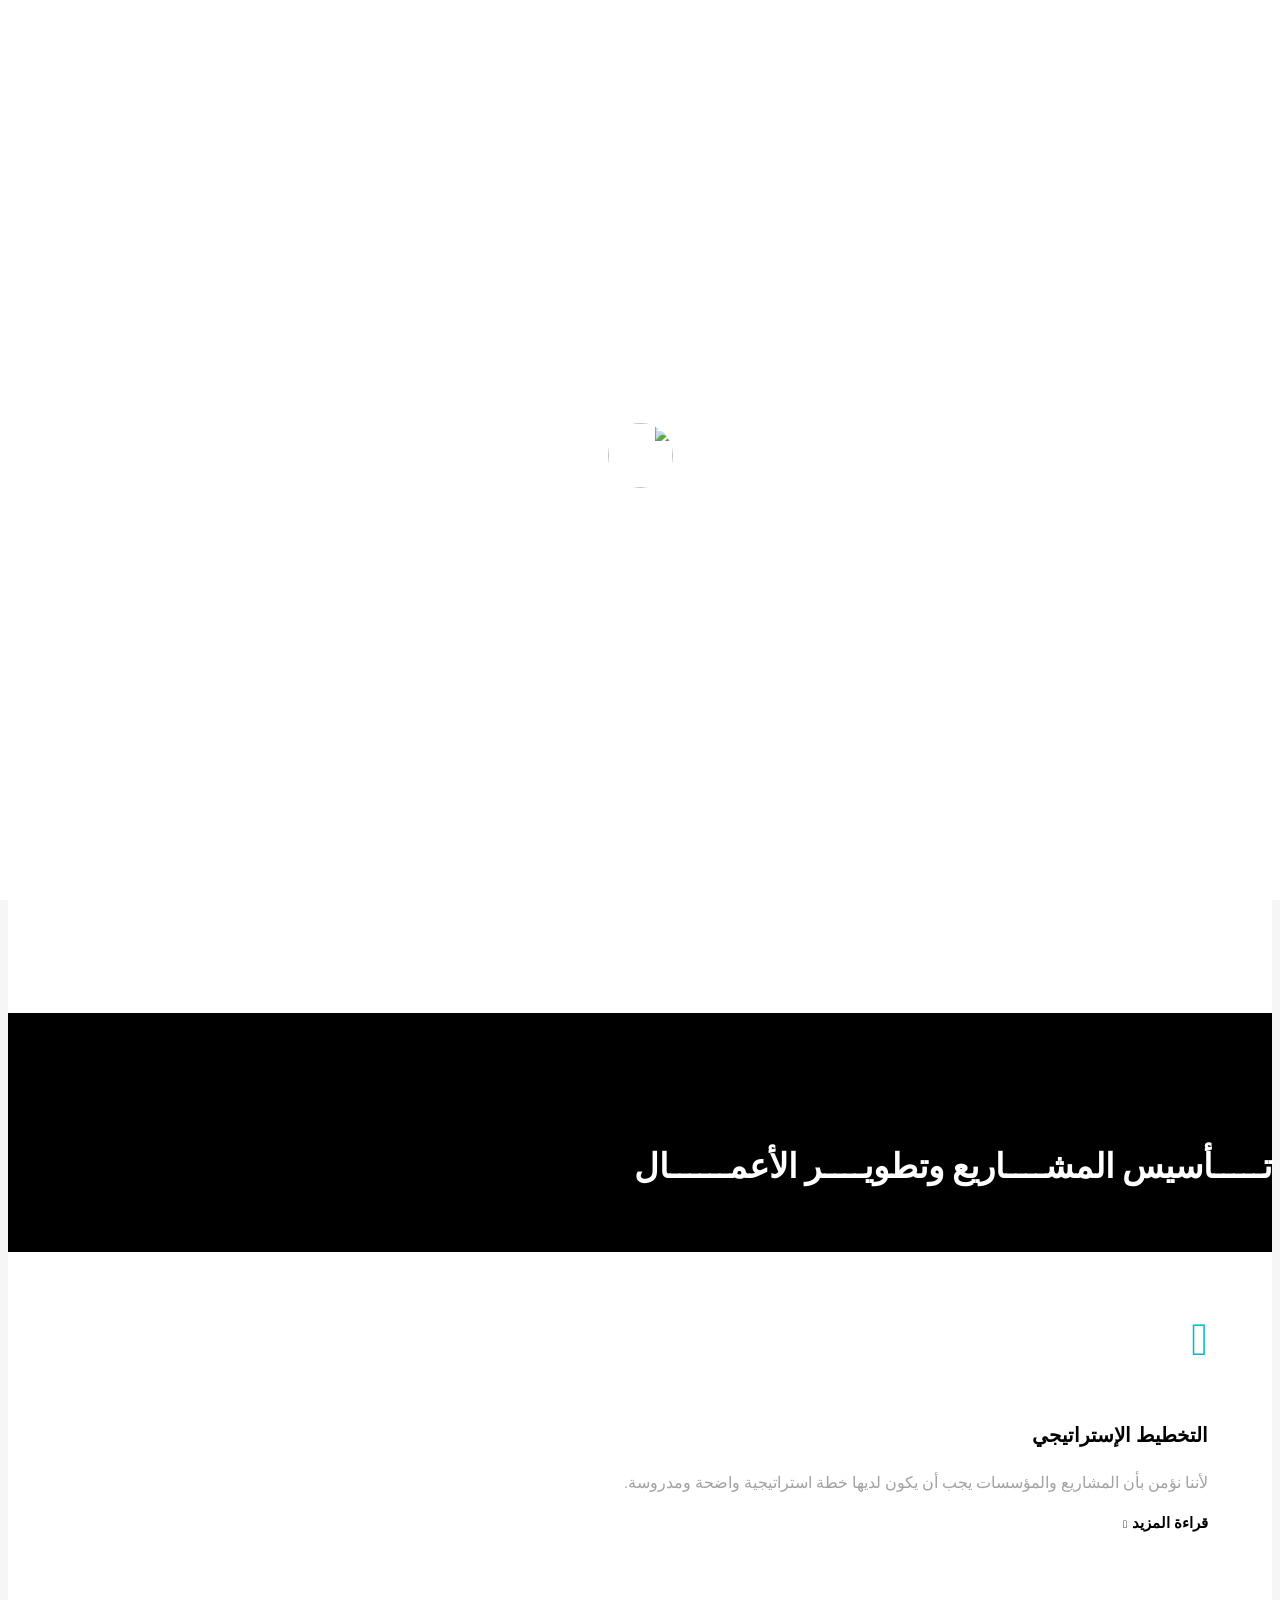
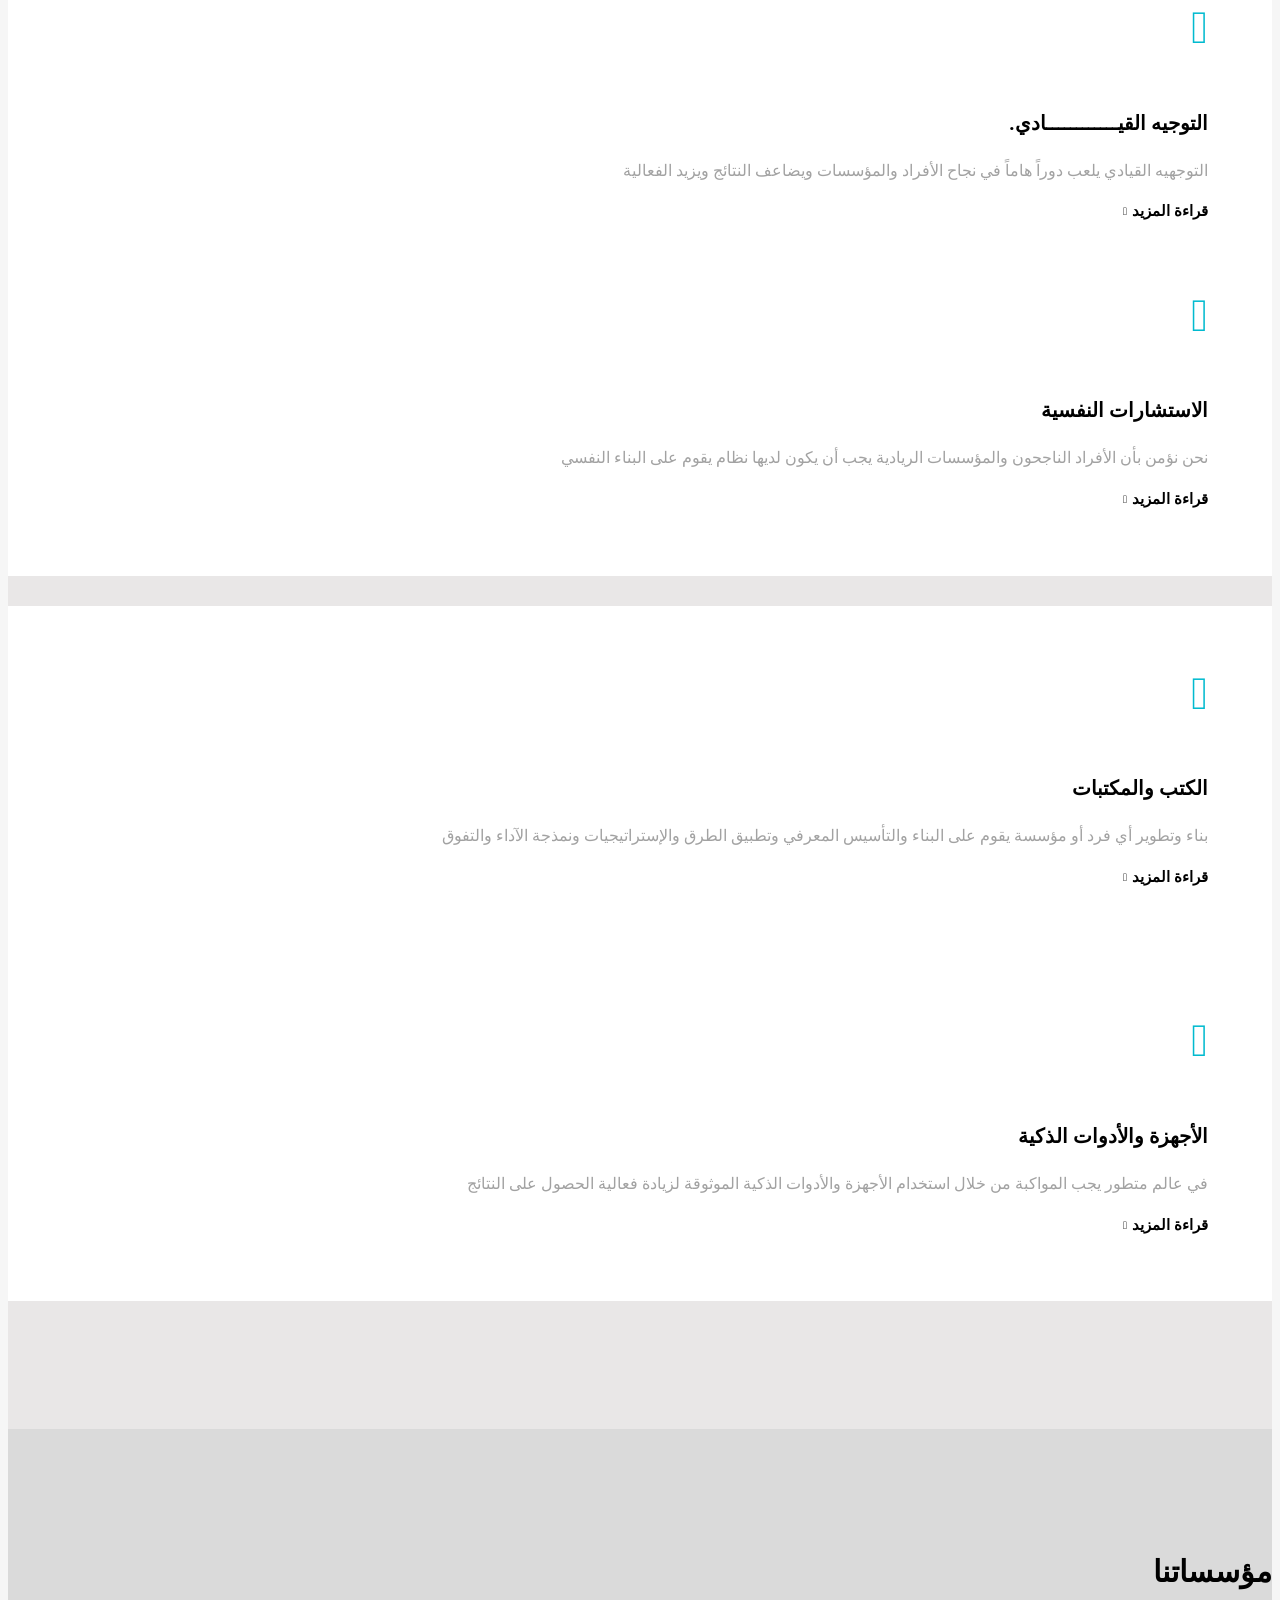
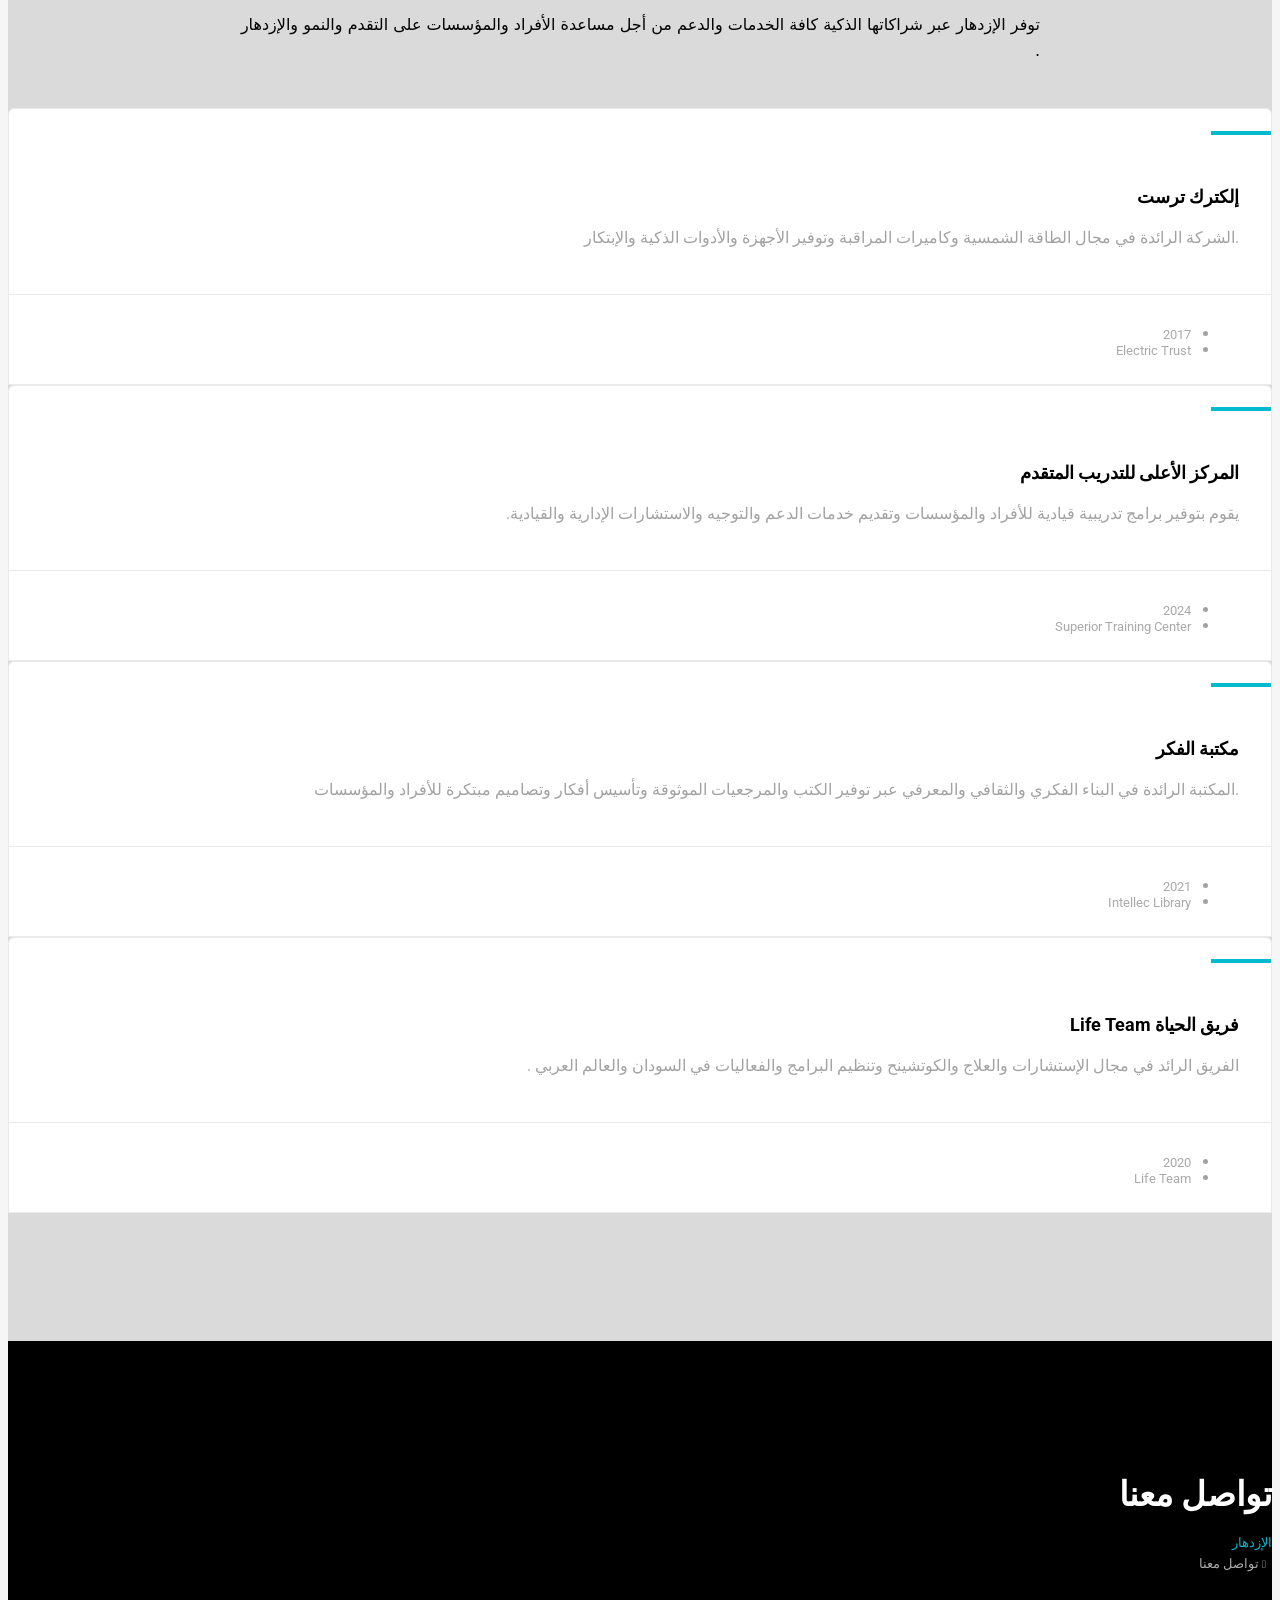
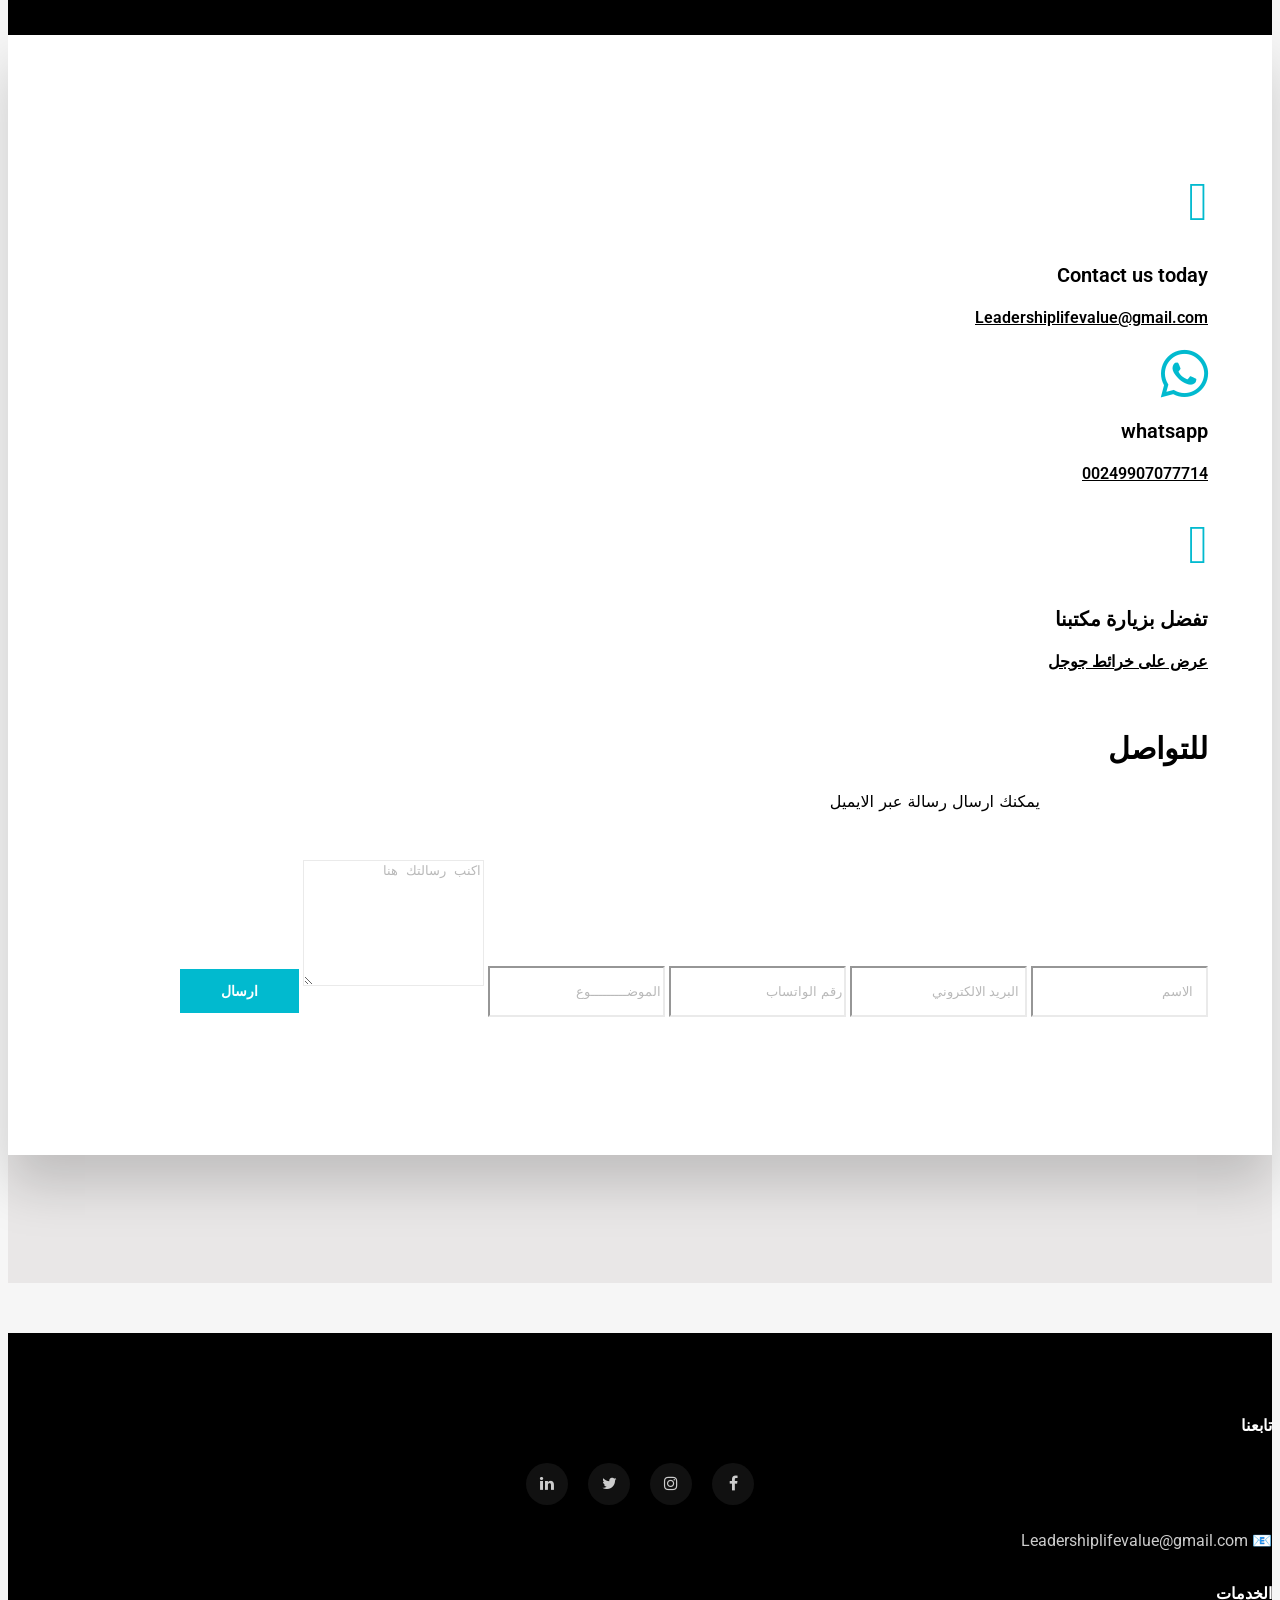
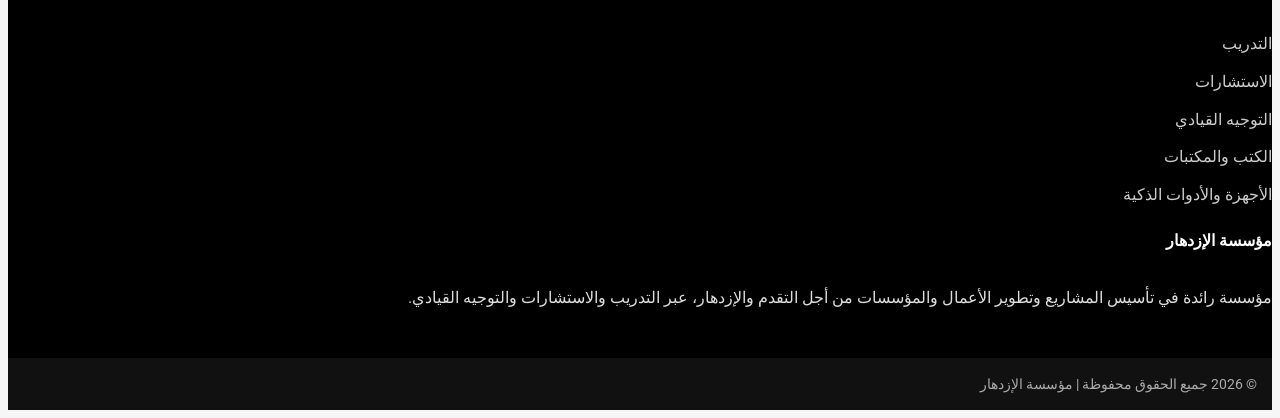
==== index.html @ f24e9944 "Add files via upload" ====
<!DOCTYPE html>
<html lang="ar" dir="rtl">
<head>

  <!-- Basics -->
  <meta charset="UTF-8" />
  <meta name="viewport" content="width=device-width, initial-scale=1.0" />

  <!-- SEO -->
  <title>Al_Ezdehar</title>
  <meta name="keywords" content="hhh">
  <meta name="description" content="Al_Ezdehar Leadership value" />
  <meta name="author" content="Emad Aldeen Makey" />

  

  <!-- Favicon ايقونة بتظهر جنب اسم الموقع  -->
  <link rel="icon" href="images/favicon.ico" />


  <link href="./LifeTeam.html" >
   
  <!-- Google Fonts -->
   <link href="https://fonts.googleapis.com/css2?family=Almarai:wght@300;400;700&display=swap" rel="stylesheet">
  <link href="https://fonts.googleapis.com/css?family=Roboto:300,400,400i,500,700,900" rel="stylesheet"> 
  <link href="https://fonts.googleapis.com/css?family=Droid+Serif:400,400i,700,700i" rel="stylesheet"> 
  <link href="https://fonts.googleapis.com/css2?family=Cairo:wght@300;400;600;700&display=swap" rel="stylesheet">

	
  <!-- Custom & Default Styles -->
  <link rel="stylesheet" href="css/bootstrap.min.css">
   <link rel="stylesheet" href="css/carousel.css">
  <link rel="stylesheet" href="css/animate.css">
  <link rel="stylesheet" href="style.css">
  <link rel="stylesheet" href="css/font-awesome.min.css">
  <link rel="stylesheet" href="https://cdnjs.cloudflare.com/ajax/libs/font-awesome/6.5.0/css/all.min.css">
  <!-- Font Awesome CDN -->
  <link rel="stylesheet" href="https://cdnjs.cloudflare.com/ajax/libs/font-awesome/4.7.0/css/font-awesome.min.css">
 

</head>



<body >
    

    <!-- LOADER -->
    <div id="preloader">
        <img class="preloader" src="images/loader.gif" alt="">
    </div>
    <!-- END LOADER -->

    <div id="wrapper">
        <header class="header">
            <!-- <div class="topbar clearfix">
                <div class="container">
                    <div class="row-fluid">
                        <div class="col-md-6 col-sm-6 text-left">
                           <p class="contact-item">
                               
                               <i class="fa fa-phone"></i>
                               <span class="phone">+24946785700</span>
                               &nbsp;&nbsp;
                          
                               <i class="fa fa-envelope"></i>
                               <a href="mailto:Leadershiplifevalue@gmail.com">
                                   Leadershiplifevalue@gmail.com
                               </a>
                          
                           </p>
                          </div>
                        <div class="col-md-6 col-sm-6 hidden-xs text-right">
                            <div class="social">
                                <a class="facebook" href="#" data-tooltip="tooltip" data-placement="bottom" title="Facebook"><i class="fa fa-facebook"></i></a>              
                                <a class="whatsapp" href="#" data-tooltip="tooltip" data-placement="bottom" title="whatsapp"><i class="fa fa-whatsapp"></i></a>
                                <a class="twitter" href="#" data-tooltip="tooltip" data-placement="bottom" title="Twitter"><i class="fa fa-twitter"></i></a>
                                <a class="google" href="#" data-tooltip="tooltip" data-placement="bottom" title="Google Plus"><i class="fa fa-google-plus"></i></a>
                                <a class="linkedin" href="#" data-tooltip="tooltip" data-placement="bottom" title="Linkedin"><i class="fa fa-linkedin"></i></a>
                            </div>
                        </div>
                    </div>
                </div>
            </div> -->
            <!-- end topbar -->

            <div class="container">
                <nav class="navbar navbar-default yamm ">
                    <div class="navbar-header">
                        <button type="button" class="navbar-toggle collapsed" data-toggle="collapse" data-target="#navbar" aria-expanded="false" aria-controls="navbar">
                            <span class="sr-only">Toggle navigation</span>
                            <span class="icon-bar"></span>
                            <span class="icon-bar"></span>
                            <span class="icon-bar"></span>
                        </button>
                        <div class="logo-normal">
                            <a class="navbar-brand" href="index.html"><img src="images/Alezdehar الإزدهار.png" alt=""></a>
                        </div>
                    </div>

                    <div id="navbar" class="navbar-collapse collapse">
                        <ul class="nav navbar-nav navbar-right">
                            <li><a href="index.html">الرئيسية</a></li>
                            <li><a href="#about">من نحن</a></li>
                            
                            <!-- <li><a href="events.html">Events</a></li> -->
                             <li class="dropdown hassubmenu">
                                <a href="#" class="dropdown-toggle" data-toggle="dropdown" role="button" aria-expanded="false">الخدمات<span class="fa fa-angle-down"></span></a>
                                <ul class="dropdown-menu" role="menu">
                                    <li><a href="Training.html">التدريب</a></li>
                                    <li><a href="./consulting.html">الإستشارات</a></li>
                                    <li><a href="./LeadershipCoaching.html"> التوجيه القيادي </a></li>
                                    <li><a href="./BooksLibraries.html">الكتب والمكتبات  </a></li>
                                    <li><a href="./SmartDevicesTools.html">الأجهزة والأدوات الذكية  </a></li>
                                </ul>
                            </li>
                            <li class="dropdown hassubmenu">
                                <a href="#" class="dropdown-toggle" data-toggle="dropdown" role="button" aria-expanded="false"> المؤسسات  <span class="fa fa-angle-down"></span></a>
                                <ul class="dropdown-menu" role="menu">
                                    <li><a href="./LifeTeam.html">فريق الحياة</a></li>
                                    <li><a href="./Intellect_Library.html">مكتبة الفكر</a></li>
                                    <li><a href="./AdvancedTrainingCenter.html">المركز الأعلى  </a></li>
                                    <li><a href="./electric_trust.html">شركة إليكترك ترست</a></li>
                                </ul>
                            </li>
                            <li class="dropdown hassubmenu">
                                <a href="#" class="dropdown-toggle" data-toggle="dropdown" role="button" aria-expanded="false">المزيد <span class="fa fa-angle-down"></span></a>
                                <ul class="dropdown-menu" role="menu">
                                    <li><a href="./EmadAldeen.html">المؤسس</a></li>
                                    <li><a href="./Client_Feedback.html">Clients Feed back</a></li>
                                    <li><a href="./Your_Recommendation.html">Your Recommindation</a></li>
            
                                    <!-- <li><a href="#">more</a></li>
                                    <li><a href="#">more</a></li> -->
                                </ul>
                            </li>
                            <li><a href="index.html#contact">تواصل معنا</a></li>
                            <li><a href="./CreatAcount.html"> إنشاء حساب</a></li>
                        
                            <!-- <li class="iconitem"><a href="#" data-toggle="modal" data-target="#login-modal"><i class="fa fa-search"></i></a></li>
                            <li class="iconitem"><a class="shopicon" href="shop-cart.html"><i class="fa fa-shopping-basket"></i> &nbsp;(0)</a></li> -->
                        </ul>
                    </div>
                </nav><!-- end navbar -->
            </div>

            <!-- end container -->
        </header>

        <section id="home" class="video-section js-height-full">
            <div class="overlay"></div>
            <div class="home-text-wrapper relative container">
                <div class="home-message">
                    <p>
                        <span>Leadershiplifevalue</span>
                       <!-- <span class="l1">L</span>eader 
                       <span class="l2">S</span>hip 
                       <span class="l3">L</span>ife 
                       <span class="l4">V</span>alue -->
                    </p>
                    <h3>طريقك نحو الازهار</h3>
                    <small>Your Path Way To Flourish</small>
                    
                    <div class="btn-wrapper">
                        <div class="text-center">
                            <a href="#" class="btn btn-primary wow slideInLeft">المزيد</a> &nbsp;&nbsp;&nbsp;<a href="#" class="btn btn-default wow slideInRight">تواصل معنا</a>
                        </div>
                    </div><!-- end row -->
                </div>
            </div>
            <div class="slider-bottom">
                <span>Explore <i class="fa fa-angle-down"></i></span>
            </div>
        </section>

    

    <section class="section" id="about">
            <div class="container">
                <div class="row">
                    <div class="col-md-4 hidden-sm hidden-xs">
                        <div class="custom-module">
                            <img src="./images/WhatsApp Image 2026-05-16 at 12.20.35 AM.jpeg" alt="" class="img-responsive wow slideInLeft">
                        </div><!-- end module -->
                    </div><!-- end col -->
                    <div class="col-md-8">
                        <div class="custom-module p40l">
                            <mark>الإزهار ؟</mark> 
<h2> مؤسسة رائدة في تأسيس المشاريع وتطوير الأعمال والمؤسسات من  أجل صناعة التقدم والازدهار.</h2>                           
    <mark>لماذا الإزهار ؟</mark> 
<p>لأننا نؤمن بأن المشاريع والمؤسسات الريادية يجب أن يكون لديها قيادة إستراتيجية وخطة واضحة للنمو والتطور و الإزدهار.
</p>
                            <hr class="invis">
                            <p><mark>برامجنا و خدماتنا </mark></p>
                            <div class="row">
                                <div >
                                    <ul class="check">
                                        <li> التوجيه القيادي.</li>
                                        <li>الاستشارات الإدارية والإستراتيجية</li>
                                        <li>تنظيم البرامج والفعاليات والمؤتمرات</li>
                                        <li>تقديم برنامج تدريبية خاصة بالمؤسسات</li>
                                        <li>تصميم مكتبات احترافية داخل بالمؤسسات</li>
                                         <li>تقديم حلــــــول ذكيـة وأجهزة وأدوات حديثـة</li>
                                    </ul><!-- end check -->    
                                </div><!-- end col-lg-4 -->
                            </div><!-- end row -->   

                            <hr class="invis">

                            <div class="btn-wrapper">
                                <a href="#" class="btn btn-primary">قراءة المزيد </a>
                            </div>

                        </div><!-- end module -->
                    </div><!-- end col -->
                </div><!-- end row -->
            </div><!-- end container -->
        </section>

    

        <section class="section db p120">
            <div class="container">
                <div class="row">
                    <div class="col-md-12">
                        <div class="tagline-message text-center">
                            <h3>تـــــأسيس المشــــاريع وتطويــــر الأعمــــــال
                    </div><!-- end col -->
                </div><!-- end row -->
            </div><!-- end container -->
        </section><!-- end section -->

         <section class="section gb nopadtop">
            <div class="container">
                <div class="row">
                    <div class="col-md-3">
                        <div class="box m30">
                            <i class="flaticon-computer-tool-for-education"></i>
                            <h4> التخطيط الإستراتيجي</h4>
                            <p>لأننا نؤمن بأن المشاريع والمؤسسات      يجب أن يكون لديها خطة استراتيجية واضحة ومدروسة.</p>
                            <a href="#" class="readmore">قراءة المزيد</a>
                        </div>
                    </div><!-- end col -->

                    <div class="col-md-6">
                        <div class="box m30">
                            <i class="flaticon-monitor-tablet-and-smartohone"></i>
                            <h4>التوجيه القيــــــــــــادي.</h4>
                            <p>      التوجهيه القيادي يلعب دوراً هاماً في نجاح الأفراد والمؤسسات ويضاعف النتائج ويزيد الفعالية</p>
                            <a href="#" class="readmore">قراءة المزيد</a>
                        </div>
                    </div><!-- end col -->

                    <div class="col-md-3">
                        <div class="box m30">
                            <i class="flaticon-download-business-statistics-symbol-of-a-graphic"></i>
                            <h4> الاستشارات النفسية</h4>
                            <p>  نحن نؤمن بأن الأفراد الناجحون والمؤسسات الريادية يجب أن يكون لديها نظام يقوم على البناء النفسي     </p>
                            <a href="#" class="readmore">قراءة المزيد</a>
                        </div>
                    </div><!-- end col -->
                </div><!-- end row -->

                <hr class="invis">

                <div class="row">
                    <div class="col-md-6">
                        <div class="box ">
                            <i class="flaticon-download-business-statistics-symbol-of-a-graphic"></i>
                            <h4> الكتب والمكتبات</h4>
                            <p> بناء وتطوير أي فرد أو مؤسسة يقوم على البناء والتأسيس المعرفي وتطبيق الطرق والإستراتيجيات ونمذجة الآداء والتفوق     </p>
                            <a href="#" class="readmore">قراءة المزيد</a>
                        </div>
                    </div><!-- end col -->

                    <div class="col-md-6">
                        <div class="box ">
                            <i class="flaticon-download-business-statistics-symbol-of-a-graphic"></i>
                            <h4> الأجهزة والأدوات الذكية</h4>
                            <p>في عالم متطور يجب المواكبة من خلال استخدام الأجهزة والأدوات الذكية الموثوقة لزيادة فعالية الحصول على النتائج      </p>
                            <a href="#" class="readmore">قراءة المزيد</a>
                        </div>
                    </div><!-- end col -->
                </div><!-- end row -->
            </div><!-- end container -->
        </section>


    <section class="section gb institutions">
            <div class="container">
                <div class="section-title text-center">
                    <h3>مؤسساتنا</h3>
                    <p>  توفر الإزدهار عبر شراكاتها الذكية كافة الخدمات والدعم من أجل مساعدة الأفراد والمؤسسات على التقدم والنمو والإزدهار          .
</p>
                </div><!-- end title -->

                <div class="row">

                    <div class="col-lg-3 col-md-12">
                        <div class="blog-box">
                            <div class="image-wrap entry">
                                <img src="upload/blog_03.jpeg" alt="" class="img-responsive">
                                <div class="magnifier">
                                     <a href="./SmartDevicesTools.html" title=""><i class="flaticon-add"></i></a>
                                </div>
                            </div><!-- end image-wrap -->

                            <div class="blog-desc">
                                <h4><a href="./SmartDevicesTools.html">إلكترك ترست  </a></h4>
                                <p> .الشركة الرائدة في مجال الطاقة الشمسية وكاميرات المراقبة وتوفير الأجهزة والأدوات الذكية والإبتكار  </p>

                            </div><!-- end blog-desc -->

                            <div class="post-meta">
                                <ul class="list-inline ">
                                    <li><a href="./SmartDevicesTools.html">  2017 </a></li>
                                    <li><a href="./SmartDevicesTools.html">  Electric Trust </a></li>
                                    
                                </ul>
                            </div><!-- end post-meta -->
                        </div><!-- end blog -->
                    </div><!-- end col -->

                    <div class="col-lg-3 col-md-12">
                        <div class="blog-box">
                            <div class="image-wrap entry">
                                <img src="upload/blog_02.jpeg" alt="" class="img-responsive">
                                <div class="magnifier">
                                     <a href="./AdvancedTrainingCenter.html" title=""><i class="flaticon-add"></i></a>
                                </div>
                            </div><!-- end image-wrap -->

                            <div class="blog-desc">
                                <h4><a href="./AdvancedTrainingCenter.html">  المركز الأعلى للتدريب المتقدم</a></h4>
                                <p>     يقوم بتوفير برامج تدريبية قيادية للأفراد والمؤسسات وتقديم خدمات الدعم والتوجيه والاستشارات الإدارية والقيادية. </p>
                            </div><!-- end blog-desc -->

                            <div class="post-meta">
                                <ul class="list-inline">
                                    <li><a href="./AdvancedTrainingCenter.html">  2024 </a></li>
                                    <li><a href="./AdvancedTrainingCenter.html">   Superior Training Center </a></li>
                                    
                                </ul>
                            </div><!-- end post-meta -->
                        </div><!-- end blog -->
                    </div><!-- end col -->

                    <div class="col-lg-3 col-md-12">
                        <div class="blog-box">
                            <div class="image-wrap entry">
                                <img src="upload/blog_03.jpeg" alt="" class="img-responsive">
                                <div class="magnifier">
                                     <a href="./BooksLibraries.html" title=""><i class="flaticon-add"></i></a>
                                </div>
                            </div><!-- end image-wrap -->

                            <div class="blog-desc">
                                <h4><a href="#">مكتبة الفكر </a></h4>
                                <p>  .المكتبة الرائدة في البناء الفكري والثقافي والمعرفي عبر توفير الكتب والمرجعيات الموثوقة وتأسيس أفكار وتصاميم مبتكرة  للأفراد والمؤسسات  </p>
                            </div><!-- end blog-desc -->

                            <div class="post-meta">
                                <ul class="list-inline">
                                    <li><a href="#">  2021</a></li>
                                    <li><a href="#">Intellec Library</a></li>
                                    
                                </ul>
                            </div><!-- end post-meta -->
                        </div><!-- end blog -->
                    </div><!-- end col -->


                    <div class="col-lg-3 col-md-12">
                        <div class="blog-box">
                            <div class="image-wrap entry">
                                <img src="upload/blog_01.jpeg" alt="" class="img-responsive">
                                <div class="magnifier">
                                     <a href="./LifeTeam.html" title=""><i class="flaticon-add"></i></a>
                                </div>
                            </div><!-- end image-wrap -->

                            <div class="blog-desc">
                                <h4><a href="./LifeTeam.html">فريق الحياة  Life Team </a></h4>
                                <p>الفريق الرائد في مجال الإستشارات والعلاج والكوتشينح وتنظيم البرامج والفعاليات في السودان والعالم العربي .</p>
                            </div><!-- end blog-desc -->
                            <div class="post-meta">
                                <ul class="list-inline">
                                    <li><a href="./LifeTeam.html">  2020</a></li>
                                    <li><a href="./LifeTeam.html"> Life Team </a></li>
                                    
                                </ul>
                            </div><!-- end post-meta -->
                        </div><!-- end blog -->
                    </div><!-- end col -->
                </div><!-- end row -->
            </div><!-- end container -->
        </section>


        <section class="section db p120" id="contact">
            <div class="container">
                <div class="row">
                    <div class="col-md-12">
                        <div class="tagline-message page-title text-center">
                            <h3>تواصل معنا</h3>
                            <ul class="breadcrumb">
                                <li><a href="./index.html">الإزدهار</a></li>
                                <li class="active">تواصل معنا</li>
                            </ul>
                        </div>
                    </div><!-- end col -->
                </div><!-- end row -->
            </div><!-- end container -->
        </section><!-- end section -->

        <section class="section gb nopadtop">
            <div class="container">
                <div class="boxed boxedp4">


                    <div class="row contactv2 text-center">
                        <div class="col-md-4">
                            <div class="small-box">
                                <i class="flaticon-email wow fadeIn"></i>
                                <h4>Contact us today</h4>
                                <p><a href="mailto:Leadershiplifevalue@gmail.com">Leadershiplifevalue@gmail.com</a></p>
                            </div><!-- end small-box -->
                        </div><!-- end col -->

                        <div class="col-md-4">
                            <div class="small-box">
                                <i class="fa-brands fa-whatsapp"></i>
                                <h4>whatsapp</h4>
                                <p><a href="https://wa.me/00249907077714">00249907077714</a></p>
                            </div><!-- end small-box -->
                        </div><!-- end col -->

                        <div class="col-md-4">
                            <div class="small-box">
                                <i class="flaticon-map-with-position-marker wow fadeIn"></i>
                                <h4>تفضل بزيارة مكتبنا</h4>
                                <p><a href="#">عرض على خرائط جوجل</a></p>
                            </div><!-- end small-box -->
                        </div><!-- end col -->

                        
                    </div><!-- end contactv2 -->

                    <div class="row">
                        <div class="col-md-6 col-md-offset-3">
                            <div class="section-title text-center">
                                <h3>للتواصل</h3>
                                <p>يمكنك ارسال رسالة عبر الايميل </p>
                            </div><!-- end title -->
                            
                            <form class="big-contact-form" role="search">
                                <input type="text" class="form-control" placeholder="   الاسم">
                                <input type="email" class="form-control" placeholder=" البريد الالكتروني">
                                <input type="text" class="form-control" placeholder="رقم الواتساب">
                                <input type="text" class="form-control" placeholder="الموضـــــــــوع">
                                <textarea class="form-control" placeholder="اكنب رسالتك هنا"></textarea>
                                <button type="submit" class="btn btn-primary">ارسال</button>
                            </form>
                        </div><!-- end col -->
                    </div><!-- end row -->
                </div><!-- end container -->
            </div>
        </section>

        <footer class="main-footer" dir="rtl">

    <div class="container">
        <div class="row">

            

             <!-- السوشيال -->
            <div class="col-md-4  text-center">
                <div class="footer-widget">
                    <h4>تابعنا</h4>

                    <div class="footer-social">
                        <a href="#"><i class="fa fa-facebook"></i></a>
                        <a href="#"><i class="fa fa-instagram"></i></a>
                        <a href="#"><i class="fa fa-twitter"></i></a>
                        <a href="#"><i class="fa fa-linkedin"></i></a>
                    </div>

                    <p class="mt-3">
    📧 <a href="mailto:Leadershiplifevalue@gmail.com">Leadershiplifevalue@gmail.com</a>
</p>
                </div>
            </div>
            
            <!-- الخدمات -->
            <div class="col-md-4 text-end ">
                <div class="footer-widget">
                    <h4>الخدمات</h4>
                    <ul class="footer-links">
                        <li><a href="./Training.html">التدريب</a></li>
                        <li><a href="./consulting.html">الاستشارات</a></li>
                        <li><a href="./LeadershipCoaching.html">التوجيه القيادي</a></li>
                        <li><a href="./BooksLibraries.html">الكتب والمكتبات</a></li>
                        <li><a href="./SmartDevicesTools.html">الأجهزة والأدوات الذكية</a></li>
                    </ul>
                </div>
            </div>

                        <!-- عن المؤسسة -->
            <div class="col-md-4  text-end">
                <div class="footer-widget">
                    <h4>مؤسسة الإزدهار</h4>
                    <p>
                        مؤسسة رائدة في تأسيس المشاريع وتطوير الأعمال
                        والمؤسسات من أجل التقدم والإزدهار، عبر التدريب
                        والاستشارات والتوجيه القيادي.
                    </p>
                </div>
            </div>
           
            

            



        </div>
    </div>

    <!-- الحقوق -->
    <div class="footer-bottom text-center">
        © 2026 جميع الحقوق محفوظة | مؤسسة الإزدهار
    </div>

</footer>
    

   

  
<!-- jQuery Files -->
    <script src="js/jquery.min.js"></script>
    <script src="js/bootstrap.min.js"></script>
    <script src="js/carousel.js"></script>
    <script src="js/animate.js"></script>
    <script src="js/custom.js"></script>


    <!-- VIDEO BG PLUGINS -->
    <script src="js/videobg.js"></script>

    
</body>
</html>
---- style.css ----
/******************************************
IMPORT
******************************************/

@font-face {
    font-family: "Flaticon";
    src: url("fonts/Flaticon.eot");
    src: url("fonts/Flaticon.eot?#iefix") format("embedded-opentype"), url("fonts/Flaticon.woff") format("woff"), url("fonts/Flaticon.ttf") format("truetype"), url("fonts/Flaticon.svg#Flaticon") format("svg");
    font-weight: normal;
    font-style: normal;
}

@media screen and (-webkit-min-device-pixel-ratio:0) {
    @font-face {
        font-family: "Flaticon";
        font-family: "Flaticon";
        src: url("fonts/Flaticon.svg#Flaticon") format("svg");
    }
}

[class^="flaticon-"]:before,
[class*=" flaticon-"]:before,
[class^="flaticon-"]:after,
[class*=" flaticon-"]:after {
    font-family: Flaticon;
    font-style: normal;
}

.flaticon-email:before {
    content: "\f100";
}

.flaticon-map-with-position-marker:before {
    content: "\f101";
}

.flaticon-share:before {
    content: "\f102";
}

.flaticon-html5:before {
    content: "\f103";
}

.flaticon-black-graduation-cap-tool-of-university-student-for-head:before {
    content: "\f104";
}

.flaticon-computer-tool-for-education:before {
    content: "\f105";
}

.flaticon-download-business-statistics-symbol-of-a-graphic:before {
    content: "\f106";
}

.flaticon-arrows:before {
    content: "\f107";
}

.flaticon-monitor-tablet-and-smartohone:before {
    content: "\f108";
}

.flaticon-css-3:before {
    content: "\f109";
}

.flaticon-online-course:before {
    content: "\f10a";
}

.flaticon-coffee-cup:before {
    content: "\f10b";
}

.flaticon-add:before {
    content: "\f10c";
}

.flaticon-html-coding:before {
    content: "\f10d";
}


/******************************************
SKELETON
******************************************/

body {
    background-color: #f6f6f6;
    line-height: 1.6;
    
    font-family:   system-ui, -apple-system, BlinkMacSystemFont, 'Segoe UI', Roboto, Oxygen, Ubuntu, Cantarell, 'Open Sans', 'Helvetica Neue', sans-serif'Cairo', 'Roboto', sans-serif;
    font-size: 16px;
    color: #a2a2a2;
    direction: rtl;
    text-align: right;
     text-decoration:none;
}

body,
p,
li,
a {
    font-family: 'Roboto', sans-serif;
}

.course-details h4 a,
.readmore,
.testimonial strong,
h1,
h2,
h3,
h4,
h5,
h6 {
    color: #000;
}

h1,
h2,
h3,
h4,
h5,
h6 {
    line-height: 1.5;
}

.cop-logo img,
a {
    color: #000;
    text-decoration: none !important;
    -webkit-transition: all ease 0.3s;
    -moz-transition: all ease 0.3s;
    transition: all ease 0.3s;
}

.check li:before {
    content: "\f00c";
    font-family: "FontAwesome";
    font-size: 16px;
    left: 0;
    padding-right: 10px;
    position: relative;
    top: 2px;
}


    .check li {
    list-style: none;
    text-align: right;
    margin-bottom: 8px;
    position: relative;
   
}


.check li:last-child {
    margin-bottom: 0;
}

.check {
    direction: rtl;
    text-align: right;
    padding-right: 0px;
    padding-top: 5px;
}



.authorbox,
blockquote {
    border: 0;
    margin: 30px 0;
    position: relative;
    padding: 4rem 3rem;
    font-family: 'Droid Serif', sans-serif;
    font-style: italic;
    border: 1px solid #eaeaea;
    background-color: #f6f6f6;
}

blockquote:after {
    content: "\f10e";
    padding: 5px;
    font-family: FontAwesome;
    position: absolute;
    bottom: 0px;
    color: #f6f6f6;
    font-size: 24px;
    right: 10px;
}

blockquote:before {
    content: "\f10d";
    padding: 5px;
    font-family: FontAwesome;
    position: absolute;
    top: 0;
    color: #f6f6f6;
    font-size: 24px;
    left: 10px;
}


/******************************************
HEADER
******************************************/

.topbar {
    background-color: #000;
    margin-bottom: 30px;
    padding: 12px 0 14px;
}

.topbar a,
.topbar p {
    color: #fff;
    font-size: 15px;
    margin: 0;
}

.topbar .text-left p {
    margin-top: 3px;
}

.topbar .text-left i {
    padding-right: 3px;
}
.contact-item {
    display: flex;
    justify-content: flex-start;
    align-items: center;
    gap: 5px;
    direction: ltr; /* مهم عشان الرقم + يظل صحيح */
   
}


.phone {
    direction: ltr;
    unicode-bidi: bidi-override;
}
.header {
    position: absolute;
    z-index: 111;
    left: 0;
    top: 0;
    right: 0;
    padding: 0;
    background-color: transparent;
    text-decoration: none !important;
    -webkit-transition: all .3s ease-in-out;
    -moz-transition: all .3s ease-in-out;
    -ms-transition: all .3s ease-in-out;
    -o-transition: all .3s ease-in-out;
    transition: all .3s ease-in-out;
}

.header.without-topbar {
    padding: 30px 0;
}

.header-normal {
    position: relative;
    padding: 0 0 24px;
    background-color: #fff;
}

.header-normal .navbar-default .nav>li>a {
    color: #848484 !important;
   
}

header.affix {
    background-color: rgba(0,0,0,0.95) !important;
    padding: 10px 0;
    box-shadow: 0 2px 10px rgba(0,0,0,0.5);
    position: fixed;
    top: 0;
    left: 0;
    right: 0;
    z-index: 100;
    transition: all 0.3s ease;
}

.header.header-normal.affix {
    background-color: #ffffff;
}

.header.affix .topbar {
    visibility: hidden;
    opacity: 0;
    display: none;
}

.navbar-default {
    margin: 0;
    background-color: transparent;
    background: none;
    border: 0;
    padding-top: 25px;
    
}

.navbar-default .nav>li>a {
    color: #fff !important;
    text-transform: capitalize;
    font-size: 15px;
    font-weight: 500;
    outline: none;
   
}

.navbar-nav .has-submenu .dropdown-menu li a {
    padding: 14px 20px;
}

.navbar-default .dropdown-menu {
    box-shadow: none;
}

.navbar-default .dropdown-menu li a {
    color: #222;
    font-size: 14px;
}

.navbar-default .fa-angle-right {
    position: absolute;
    right: 30px;
}

.navbar-brand img {
    height: 100px;   
    width: auto;
}

.social a {
    font-size: 12px;
    color: #fff !important;
    display: inline-block;
    background-color: rgba(255, 255, 255, 0.1);
    width: 25px;
    text-align: center;
    border-radius: 1px;
    margin-left: 2px;
    height: 25px;
    line-height: 25px;
}

.social a:hover {
    opacity: 0.8;
}

.navbar-default .navbar-nav .open .dropdown-menu>li>a,
.navbar-default .navbar-nav>.open>a,
.navbar-default .navbar-nav>.open>a:hover,
.navbar-default .navbar-nav>.open>a:focus {
    background-color: transparent !important;
}

.navbar-brand {
    padding: 10px 0;
    display: flex;
    align-items: center;

}

.social a.facebook {
    background-color: #3b5998;
    border-radius: 50%;
}

.social a.whatsapp {
    background-color:#34a853 ;
    border-radius: 50%;
}

.social a.twitter {
    background-color: #1da1f2;
    border-radius: 50%;
}

.social a.google {
    background-color:#bd081c ;
    border-radius: 50%;
}

.social a.linkedin {
    background-color: #0077b5;
    border-radius: 50%;
}

.modal {
    top: 40%;
    margin: -20px auto;
}

.modal-backdrop.in {
    opacity: 1;
    background: url(images/pattern.png) repeat center center rgba(0, 0, 0, 1);
}

.modal-header {
    border-bottom: 0;
    padding: 15px;
    background: none;
}

.modal-content {
    background-clip: padding-box;
    background-color: transparent;
    border: 0;
    border-radius: 6px;
    box-shadow: none !important;
    outline: 0 none;
    position: relative;
}

.modal .close {
    font-size: 13px;
    height: 40px;
    padding: 0;
    position: absolute;
    right: 14px;
    top: 27px;
    width: 40px;
    z-index: 111;
    transform: rotate(315deg);
}

.close,
.close:focus,
.close:hover {
    color: #ffffff;
    opacity: 1;
    text-shadow: none;
}

.modal .form-control {
    background-color: transparent;
    background-image: none;
    border: 0;
    border-radius: 0;
    font-family: 'Droid Serif', sans-serif;
    box-shadow: none;
    color: #555;
    display: block;
    font-size: 16px;
    line-height: 1.42857;
    font-style: italic;
    padding: 6px 12px;
    width: 100%;
    border-bottom: 4px solid #222;
    height: 70px;
    padding-left: 0;
}

.iconitem a {
    padding-left: 8px !important;
}


/******************************************
MEGA MENU
******************************************/

.yamm .nav,
.yamm .collapse,
.yamm .dropup,
.yamm .dropdown {
    position: static;
    
}
/* .yamm .collapse.in{
    background-color:#161616;
    margin-top: 15px;
} */
/* .yamm .nav{
    background-color: #333232;
    color: white;
} */
.yamm .dropdown.yamm-fw {
    position: static;
}

.yamm .container {
    position: relative;
}



.yamm .dropdown {
    position: relative;
}

.hassubmenu .dropdown-menu,
.yamm .dropdown.yamm-fw.yamm-half .dropdown-menu {
    left: auto;
    right: auto;
}

.yamm h4 {
    font-size: 16px;
    padding-top: 0;
    margin-top: 0;
    margin-bottom: 20px;
}

.yamm .dropdown-menu ul {
    padding: 0 !important;
    list-style: none;
}

.yamm .dropdown-menu li {
    padding: 0px;
    margin: 10px 0;
}

.yamm .dropdown-menu li a {
    padding: 0 !important;
    color: #fafafa;
}

.yamm .dropdown-menu li:hover a {
    padding-left: 10px !important;
    background-color: transparent;
}

.yamm-fw .dropdown-menu li:hover a {
    padding-left: 0 !important;
}

.yamm .dropdown .dropdown-menu {
    border-radius: 0;
    margin-top: 30px;
    min-width: 200px;
}

.yamm .dropdown .dropdown-menu {
    border-radius: 0;
    border-top: 3px solid #ddd;
    background-color: #0f0f0f !important;
    margin-top: 24px;
    padding: 20px 30px;
}

.header.affix .yamm .dropdown .dropdown-menu {
    margin-top: 15px !important;
}

.yamm .dropdown .dropdown-menu .show-left {
    margin-top: 0
}

.yamm ul {
    padding: 0;
}

.menu-widget {
    padding: 0 10px;
}

.menu-widget img {
    border-radius: 6px 6px 0 0;
}

.menu-widget small {
    display: block;
    font-size: 16px;
    font-weight: bold;
}

.menu-widget h5,
.menu-widget h5 a {
    font-size: 16px !important;
    font-weight: 700;
    margin: 0 !important;
    padding: 10px 0 5px !important;
    color: #000 !important;
}

.yamm .dropdown-menu li:hover .menu-button,
.yamm .dropdown-menu li .menu-button {
    border-radius: 0 !important;
    font-size: 13px !important;
    border: 1px solid #fff;
    font-weight: bold;
    color: #ffffff !important;
    display: block;
    background-color: #111;
    padding: 5px 20px !important;
    max-width: 140px;
    margin: 10px auto 0;
    text-transform: capitalize;
}
/* ترتيب عناصرر RTL */
.navbar-nav {
    float: right !important;
    direction: rtl;
}

.navbar-nav > li {
    float: right !important;
}

/* يخلي النص داخل اللينك عربي */
.navbar-nav > li > a {
    text-align: right;
}
ul {
    direction: rtl;
}

ul li {
    text-align: right;
}


/******************************************
PAGES
******************************************/

.page-title h3 {
    margin-bottom: 10px !important;
}

.breadcrumb {
    background-color: transparent;
    border-radius: 0;
    color: #aaa;
    font-size: 13px;
    list-style: outside none none;
    margin-bottom: 0;
    padding: 0;
}

.breadcrumb>li a,
.breadcrumb>li+li::before,
.breadcrumb>.active {
    color: #aaa;
}

.section.cb .breadcrumb>li a,
.section.cb .breadcrumb>li+li::before,
.section.cb .breadcrumb>.active {
    color: #fff;
}

.section.cb {
    padding: 40px 0 !important;
}

.section.cb .breadcrumb {
    margin-top: 10px;
}

.section.cb h3 {
    font-size: 24px;
    padding: 0 !important;
    margin: 0 !important;
}

.breadcrumb>li+li::before {
    content: "\f107";
    vertical-align: middle;
    padding-left: 5px;
    font-family: "Flaticon";
    font-size: 11px;
    padding: 0 6px 0 3px;
}

.tags-widget a {
    color: #ffffff !important;
    padding: 4px 10px;
    border-radius: 2px;
    font-size: 14px;
}

.pagination>li:first-child>a,
.pagination>li:first-child>span,
.pagination>li:last-child>a,
.pagination>li:last-child>span {
    border-radius: 0;
}

.pagination {
    margin: 0;
}

.pager {
    margin: 0;
}

.pagination>li>a,
.pagination>li>span {
    background-color: #fff;
    border: 1px solid #eeeeee !important;
    color: #999;
    float: left;
    line-height: 1.42857;
    margin-left: 0;
    margin-right: 5px;
    padding: 8px 15px;
    position: relative;
    text-decoration: none;
}

.pager li>a,
.pager li>span {
    background-color: #2c2f33;
    border: 1px solid #2c2f33;
    color: #fff;
    float: none;
    line-height: 1.42857;
    letter-spacing: 2px;
    text-transform: uppercase;
    font-size: 11px;
    margin-right: 10px;
    margin-left: 0;
    border-radius: 0;
    padding: 8px 15px;
    display: inline-block;
    position: relative;
    text-decoration: none;
}

.pager i {
    font-size: 13px;
    vertical-align: baseline;
}


/******************************************
EVENTS
******************************************/

.event-title.tagline-message h3 {
    font-size: 64px;
}

.event-title p {
    font-size: 18px;
    padding: 10px 0 20px;
}

.event-boxes .box {
    padding: 10px;
}

.event-desc {
    padding: 20px 20px 10px;
}

.box .event-desc h4 {
    font-size: 20px;
    font-weight: 700;
    margin-bottom: 15px;
    padding: 0;
}

.box .event-desc small {
    background-color: #111;
    color: #ffffff;
    padding: 0 10px;
}

.teammembers img {
    width: 100%;
}

.teammembers:hover {
    cursor: pointer;
}

.teammembers .magnifier {
    overflow: hidden;
}

.teammembers .magnifier p {
    padding-bottom: 10px;
}

.teammembers:hover .magnifier,
.entry:hover .magnifier {
    zoom: 1;
    filter: alpha(opacity=100);
    opacity: 1;
}

.teammembers {
    overflow: hidden;
    position: relative;
}

.visible-buttons1 {
    visibility: hidden;
    margin: 0 auto;
    opacity: 0;
    position: absolute;
    text-align: center;
    -webkit-transition: all 0.7s ease 0s;
    -moz-transition: all 0.7s ease 0s;
    -ms-transition: all 0.7s ease 0s;
    -o-transition: all 0.7s ease 0s;
    transition: all 0.7s ease 0s;
    bottom: -50%;
    left: 0;
    right: 0;
    padding: 50px 20px 40px;
    position: absolute;
    text-align: center;
}

.visible-buttons1 h4 {
    padding: 0;
    margin: 0;
    font-size: 18px;
}

.teammembers .magnifier {
    left: 0 !important;
    bottom: 0 !important;
    right: 0 !important;
    top: 0 !important;
}

.entry:hover .visible-buttons1 {
    opacity: 1;
    bottom: 0;
    visibility: visible;
}

.teambuttons p {
    color: #ffffff;
    padding: 0 30px 10px;
}

.teammembers .social-links i {
    color: #ffffff;
}

.teammembers .social-links a {
    color: #ffffff;
    display: inline-block;
    position: relative;
    width: 30px;
    font-size: 20px;
}

.teamdesc {
    border: 1px solid #eee;
    padding: 30px 30px;
}

.teamdesc h4 {
    padding: 0;
    margin: 0 0 5px;
    font-weight: 700;
    font-size: 18px;
}

.teamdesc p {
    display: block;
    font-style: italic;
    padding-bottom: 0;
    margin: 0;
}


/******************************************
CONTACT
******************************************/

.contactv2 {
    margin: 60px 0;
}

.small-box i {
    font-size: 54px;
    color: #232323;
    display: block;
}

.small-box h4 {
    font-weight: 600;
    font-size: 20px;
    margin: 20px 0;
    padding: 0;
    line-height: 1;
}

.small-box small {
    font-size: 18px;
    margin: 5px 0;
    display: block;
}

.small-box a {
    margin-top: 15px;
    display: block;
    text-decoration: underline !important;
    font-weight: 600;
    font-size: 16px;
}

.big-contact-form .form-control {
    margin-bottom: 10px;
    border-radius: 0;
    border-color: #eaeaea;
    height: 45px;
    box-shadow: none;
    color: #b9b9b9;
}

.big-contact-form textarea {
    height: 120px !important;
}

.big-contact-form .form-control::-moz-placeholder {
    color: #b9b9b9;
    opacity: 1;
}

.big-contact-form .form-control:-ms-input-placeholder {
    color: #b9b9b9;
}

.big-contact-form .form-control::-webkit-input-placeholder {
    color: #b9b9b9;
}

#map {
    height: 350px;
    position: relative;
    width: 100%;
    z-index: 1;
}

.mapv2 {
    padding: 10px;
    background-color: #f0f1f2;
    border: 1px solid #eee;
}

#map img {
    max-width: inherit;
}

.loader {
    margin-left: 10px;
}

.map {
    position: relative;
}

.map .row {
    position: relative;
}

.infobox img {
    width: 100% !important;
}

.map .searchmodule {
    padding: 18px 10px;
}

.infobox {
    display: block;
    margin: 0;
    padding: 0 0 10px;
    position: relative;
    width: 260px;
    z-index: 100;
}

.infobox .title {
    font-size: 13px;
    line-height: 1;
    margin-bottom: 0;
    margin-top: 15px;
    padding-bottom: 5px;
    text-transform: capitalize;
}


/******************************************
SECTIONS
******************************************/

.event-section {
    height: 100vh;
    height: 100%;
    padding: 30rem 0;
}

.parallax {
    background-attachment: fixed;
    background-position: 50% 0;
    background-repeat: no-repeat;
    height: 100%;
    position: relative;
    -webkit-background-size: cover;
    -moz-background-size: cover;
    -o-background-size: cover;
    background-size: cover;
}

.parallax.parallax-off {
    background-attachment: scroll;
    display: block;
    height: 100%;
    min-height: 100%;
    overflow: hidden;
    position: relative;
    background-position: top center;
    width: 100%;
    z-index: 2;
}

.no-scroll-xy {
    overflow: hidden !important;
    -webkit-transition: all .4s ease-in-out;
    -moz-transition: all .4s ease-in-out;
    -ms-transition: all .4s ease-in-out;
    -o-transition: all .4s ease-in-out;
    transition: all .4s ease-in-out;
}

.boxed {
    box-shadow: 0 30px 50px 0 rgba(1, 1, 1, 0.18);
    padding: 8rem 4rem 8rem;
    background-color: #ffffff;
    margin-top: -60px;
}

.boxed.boxedp4 {
    padding-top: 4rem;
}

.section {
    background-color: #ffffff;
    padding: 8rem 0;
    position: relative;
    display: block;
    
    scroll-margin-top: 80px;

}

.section-title {
    margin-bottom: 45px;
}

.text-widget h3,
.section-title h3 {
    margin: 0 0 25px;
    padding: 0;
    line-height: 1;
    font-size: 30px;
    font-weight: 700;
}

.section-title p {
    max-width: 800px;
    margin: 0 auto;
    padding: 0;
    font-size: 16px;
    font-family: system-ui, -apple-system, BlinkMacSystemFont, 'Segoe UI', Roboto, Oxygen, Ubuntu, Cantarell, 'Open Sans', 'Helvetica Neue', sans-serif, sans-serif;
    color: #000000;
}

.section.gb {
    background-color: #e9e7e7;
}
.section.institutions {
    background-color: #dadada;
}

.section.db {
    background-color: #000000;
}

.overlay {
    position: absolute;
    top: 0;
    right: 0;
    left: 0;
    bottom: 0;
    z-index: 1;
    background: url(images/.png) repeat center center rgba(0, 0, 0, 0.7);
}

.video-section {
    position: relative;
}

.slider-bottom {
    position: absolute;
    bottom: 40px;
    left: 0;
    font-size: 10px;
    text-transform: uppercase;
    color: #ffffff;
    letter-spacing: 3px;
    z-index: 11;
    right: 0;
    margin: auto;
    text-align: center;
}

.slider-bottom i {
    display: block;
    font-size: 14px;
    padding: 10px;
}

.home-text-wrapper {
    display: table;
    width: 100%;
    height: 100%;
    max-width: 900px;
    position: relative;
    text-align: center;
    z-index: 11;
}

.home-content {
    position: relative;
}

.home-message {
    display: table-cell;
    height: 100%;
    vertical-align: middle;
}

.home-message p  {
    font-size: 45px;
    color: #dde5e6;
    padding: 0;
    margin: 0;
    font-weight: 700;
}
.home-message h3 {
    font-size: 45px;
    color: #ffffff;
    padding: 0;
    margin: 0;
    font-weight: 700;
}
.l1 { color: rgb(127, 248, 147); }
.l2 { color: rgb(78, 78, 236); }
.l3 { color: rgb(2, 204, 255); }
.l4 { color: rgb(245, 225, 116); }

.home-message small {
    color: #2cff3d;
    font-size: 25px;
    font-family: 'Droid Serif', sans-serif;
    font-style: italic;
    display: block;
    padding: 20px 0 35px;
    margin: 0;
}

.nopadtop {
    padding-top: 0 !important;
}

.box {
    background-color: #ffffff;
    padding: 4rem;
    position: relative;
    z-index: 11;
}

.box p {
    padding: 0;
    margin-bottom: 15px;
}

.box i {
    margin-bottom: 30px;
    display: inline-block;
    line-height: 1;
    font-size: 46px
}

.box h4 {
    font-size: 20px;
    font-weight: 700;
    margin-bottom: 20px;
    padding: 0;
}

.m30 {
    margin-top: -60px;
}

.readmore {
    font-weight: 700;
    font-size: 15px;
}

.readmore:after {
    content: "\f107";
    vertical-align: middle;
    padding-right: 5px;
    padding-left: 0;
    font-family: "Flaticon";
    font-size: 11px;
}

.image-box {
    position: relative;
}

.image-box .overlay {
    background-image: none;
    border-radius: 6px;
    background-color: rgba(0, 0, 0, 0.2);
}

.image-box img {
    width: 100%;
}

.image-box h4 a,
.image-box h4 {
    position: absolute;
    left: 0;
    right: 0;
    text-align: center;
    top: 50%;
    z-index: 1;
    font-size: 20px;
    margin: -7px auto;
    color: #ffffff;
}

hr.invis {
    border: 0;
    margin: 15px 5px;
}


/******************************************
COURSE MODULES
******************************************/

.course-box {
    border-radius: 6px 6px 0 0;
    background-color: #ffffff;
    border: 1px solid #eaeaea;
}

.course-box img {
    border-radius: 6px 6px 0 0;
    width: 100%;
}

.course-details {
    padding: 3rem 2rem;
}

.course-details h4 {
    font-size: 18px;
    padding: 0 0 1.5rem;
    font-weight: 700;
    margin: 0;
}

.course-box small {
    display: block;
    font-size: 80%;
    margin-bottom: 10px;
}

.course-details p {
    padding-bottom: 0;
    margin-bottom: 0;
}

.course-footer ul {
    padding-bottom: 0;
    margin-bottom: 0;
    font-size: 14px;
}

.course-footer a {
    color: #aaa;
}

.course-footer i {
    padding-right: 3px;
}

.course-footer {
    border-top: 1px solid #eaeaea;
    padding: 15px;
}

.course-footer .pull-right a {
    font-weight: bold;
    font-size: 16px;
    line-height: 1;
    font-family: Arial
}

.entry {
    position: relative;
}

.magnifier {
    position: absolute;
    bottom: 0;
    left: 0;
    visibility: hidden;
    right: 0;
    opacity: 0;
    top: 0;
    background-color: rgba(1, 186, 207, 0.8);
    -webkit-transition: visibility 0.35s ease-in-out, opacity 0.35s ease-in-out, top 0.35s ease-in-out, bottom 0.35s ease-in-out, left 0.35s ease-in-out, right 0.35s ease-in-out;
    -moz-transition: visibility 0.35s ease-in-out, opacity 0.35s ease-in-out, top 0.35s ease-in-out, bottom 0.35s ease-in-out, left 0.35s ease-in-out, right 0.35s ease-in-out;
    -o-transition: visibility 0.35s ease-in-out, opacity 0.35s ease-in-out, top 0.35s ease-in-out, bottom 0.35s ease-in-out, left 0.35s ease-in-out, right 0.35s ease-in-out;
    transition: visibility 0.35s ease-in-out, opacity 0.35s ease-in-out, top 0.35s ease-in-out, bottom 0.35s ease-in-out, left 0.35s ease-in-out, right 0.35s ease-in-out;
}

.entry:hover .magnifier {
    opacity: 1;
    z-index: 1000;
    left: 5%;
    top: 5%;
    right: 5%;
    bottom: 5%;
    position: absolute;
    visibility: visible;
}

.magnifier a {
    position: absolute;
    top: 50%;
    text-align: center;
    left: 0;
    right: 0;
    margin: -20px auto;
    font-size: 30px;
    color: #fff !important;
}


/************************************
WIDGETS
************************************/

.sidebar .widget {
    margin-bottom: 30px;
    padding-bottom: 30px;
    border-bottom: 1px solid #eaeaea;
}

.sidebar .widget-title {
    font-weight: 600;
    color: #000000;
}

.sidebar .tags-widget li {
    margin-bottom: 10px;
}

.sidebar .widget .form-control {
    margin-bottom: 10px;
    border-radius: 0;
    border-color: #eaeaea;
    height: 45px;
    box-shadow: none;
    color: #b9b9b9;
}

.sidebar .newsletter-widget .form-control {
    min-width: 260px;
    margin-bottom: 0;
    height: 48px;
}

.sidebar .alignleft {
    float: left;
    margin-right: 20px;
}

.sidebar .mt-0 {
    font-size: 16px;
    padding: 0;
    margin-bottom: 5px;
    margin-top: 0;
}

.sidebar .media {
    display: block;
    margin-bottom: 30px;
}

.sidebar .media:last-child {
    margin-bottom: 0;
}


/************************************
BLOG
************************************/

.site-publisher img {
    float: left;
    margin: 0 20px 0 0;
    max-width: 60px;
}

.authorbox img {
    margin: 10px 30px 0 0;
    min-width: 130px;
}

.site-small-desc h4,
.site-publisher h4 {
    font-weight: 700;
    margin: 5px 0 15px;
    padding: 0;
}

.authorbox {
    background-color: #ffffff;
}

.authorbox p {
    margin-top: 10px;
    color: #b9b9b9;
}

.authorbox small {
    text-transform: capitalize;
    font-style: normal;
    padding-right: 5px;
}

.about-message small {
    text-transform: uppercase;
    letter-spacing: 2px;
}

.small-about-message .small-title {
    font-size: 24px;
    line-height: 24px;
    padding-bottom: 0;
    margin-bottom: 20px;
}

.user_name {
    font-size: 18px;
    font-weight: bold;
    padding: 0 0 5px;
}

.media-right,
.media>.pull-right {
    color: #999 !important;
    font-size: 11px;
    letter-spacing: 2px;
    padding-left: 10px;
    text-transform: uppercase;
}

.boxed-comment {
    border: 1px solid #eee;
    padding: 3rem;
    margin-top: 6rem;
    display: block;
}

.comments-list .media {
    padding: 15px;
    margin-bottom: 15px;
}

.media-body .btn-primary {
    padding: 5px 10px !important;
    font-size: 11px !important;
}

.last-child {
    margin-bottom: 0 !important;
}

.comments-list img {
    max-width: 80px;
    margin-right: 30px;
}

.authorbox-social li a {
    color: #999;
}

.authorbox-social ul {
    padding: 10px 0;
    margin-bottom: 0;
}

.authorbox {
    margin-bottom: 30px;
}

.authorbox img {
    min-width: 130px;
    margin: 10px 30px 0 0 !important;
}

.blog-list {
    padding-bottom: 30px;
    margin-bottom: 30px;
}

.blog-meta .list-inline li span {
    font-style: italic;
    color: #999;
    text-transform: none;
    letter-spacing: 0;
    font-size: 14px;
    padding-right: 5px;
}

.blog-meta h3 {
    padding: 0;
    margin: 10px 0;
    font-size: 30px;
    font-weight: 700;
}

.blog-meta small,
.blog-meta .list-inline li,
.blog-meta .list-inline li a {
    font-size: 13px;
    font-weight: 500;
    text-transform: uppercase;
    color: #000;
}

.blog-meta .list-inline li {
    color: #b9b9b9;
    letter-spacing: 0;
}

.blog-media img {
    width: 100%;
}

.blog-media {
    display: block;
    margin: 25px 0;
}

.blog-desc-big .lead {
    color: #000000;
    font-weight: 600;
}

.blog-desc-big .btn {
    margin-top: 15px;
}

.image-wrap img {
    width: 100%;
}

.image-wrap:after {
    content: "";
    width: 60px;
    height: 4px;
    position: absolute;
    bottom: 0;
    left: 0;
    background-color: #111;
    right: 0;
}

.blog-box {
    background-color: #ffffff;
    border-radius: 6px 6px 0 0;
    border: 1px solid #eaeaea;
}

.blog-box .magnifier {
    border-radius: 6px 6px 0 0;
    top: 0 !important;
    bottom: 0 !important;
    left: 0 !important;
    right: 0 !important;
}

.blog-box img {
    width: 100%;
    border-radius: 6px 6px 0 0;
}

.post-meta {
    padding: 15px 30px 10px;
    margin-top: -5px;
    border-top: 1px solid #eaeaea;
    line-height: 1;
}

.post-meta a {
    font-size: 13px;
    color: #aaa;
}

.post-meta .list-inline>li {
    padding-left: 0;
    padding-right: 0;
    margin-right: 10px;
}

.post-meta li:last-child:after {
    content: ""
}

.blog-desc {
    padding: 3rem 2rem;
    display: block;
    position: relative;
}

.blog-desc h4 a,
.blog-desc h4 {
    font-size: 18px;
    font-weight: 700;
    padding: 0 0 15px;
    margin: 0;
    color: #000000;
}

.blog-desc p {
    padding: 0;
    margin: 0;
}

.stat-count h3,
.stat-count h4 {
    color: #ffffff;
}

.stat-count h4 {
    font-size: 44px;
    line-height: 1;
    padding: 0;
    margin: 0;
}

.stat-count h3 {
    padding: 30px 0 25px;
    margin: 0;
    line-height: 1;
    font-size: 20px;
}

.stat-count h3 i {
    padding-right: 10px;
    border-right: 1px solid #fff;
    margin-right: 10px;
}

.stat-count p {
    padding: 0;
    margin: 0;
    font-size: 16px;
    font-family: 'Droid Serif', sans-serif;
    font-style: italic;
}

.blog-grid .col-md-6,
.blog-grid .col-md-4 {
    margin-bottom: 30px
}


/******************************************
TESTIMONIAL
******************************************/

.testimonial {
    border: 1px solid #eaeaea;
}

.testimonial p {
    font-style: italic;
    margin-bottom: 0;
}

.testimonial p.testiname {
    font-style: normal;
    font-size: 18px;
    display: block;
    padding-bottom: 0;
    margin-left: 20px;
    margin-bottom: 20px;
    margin-top: 0px;
}

.testimonial p.testiname strong {
    font-weight: 600;
    letter-spacing: -0.6px;
}

.testimonial img {
    margin-right: 10px;
    max-width: 40px;
}

.testimonial:after {
    content: "\f10e";
    padding: 5px;
    font-family: FontAwesome;
    position: absolute;
    bottom: 0px;
    color: #f6f6f6;
    font-size: 21px;
    right: 10px;
}

.testimonial:before {
    content: "\f10d";
    padding: 5px;
    font-family: FontAwesome;
    position: absolute;
    top: 0;
    color: #f6f6f6;
    font-size: 21px;
    left: 10px;
}

.testimonial .rating {
    margin-top: 20px;
}

.rating {
    display: block;
}

.rating i {
    color: #f4af0b !important;
    margin-bottom: 0;
    padding-bottom: 0;
    line-height: 1;
    display: inline-block;
    font-size: 15px;
}

.p120 {
    padding-bottom: 120px !important;
}

.section.lb {
    border-top: 1px solid #eee;
}

.tagline-message h3 {
    padding: 0;
    font-size: 34px;
    margin: 0;
    color: #ffffff;
    font-weight: bold;
}

.section.lb .tagline-message h3,
.section.gb .tagline-message h3 {
    color: #000;
}

.callout h3 {
    font-size: 90px;
    line-height: 90px;
    margin-top: 0;
    color: #ffffff;
    font-weight: 900;
}

.callout h4 {
    color: #ffffff;
}

.callout h3 sup {
    font-size: 34px;
    top: -0.2em;
    vertical-align: super;
}

.callout .lead {
    color: #ffffff;
    font-size: 29px;
    font-weight: bold;
    line-height: 36px;
    padding: 30px 8px 0;
    
}

.p40l {
    padding-left: 4rem;
}

.custom-module h2 {
    font-size: 20px;
    font-weight: bold;
    margin: 10px 0 20px;
    padding: 0;
}

.custom-module mark {
    line-height: 1;
    color: #ffffff;
    padding: 0 10px;
}

.custom-module p {
    padding: 0;
    margin: 0;
}


/******************************************
SHOP
******************************************/

.shop-top {
    margin-bottom: 30px;
    padding: 20px 0;
    display: block;
}

.shop-top p,
.shop-box.course-details h4 {
    padding: 0;
    margin-bottom: 0;
}

.shop-wrapper {
    border: 0;
}

.shop-wrapper .course-details {
    padding: 2rem;
}

.shop-wrapper.course-box small {
    margin-bottom: 0;
    margin-top: 5px;
}

.shop-grid .col-md-3 {
    margin-bottom: 30px;
}

.btn-group.open .dropdown-toggle,
.bootstrap-select>.dropdown-toggle {
    background: #ffffff none repeat scroll 0 0 !important;
    box-shadow: none !important;
    color: #b9b9b9 !important;
    padding: 0;
    border: 0 !important;
    outline: none;
    width: 100%;
    z-index: 1;
}

.shop-desc small {
    font-size: 20px;
    font-weight: bold;
    display: block;
    margin-bottom: 10px;
}

.shop-meta {
    display: block;
    position: relative;
    margin: 30px 0;
    padding: 30px 0;
    border-top: 3px solid #f6f6f6;
    border-bottom: 3px solid #f6f6f6;
}

.shop-meta ul {
    margin-bottom: 0;
    padding-bottom: 0;
    margin-top: 20px;
}

.shop-media .image-wrap::after {
    display: none;
}

.shop-extra {
    margin-top: 40px;
    padding: 60px 60px 40px;
    border: 3px solid #f6f6f6;
}

.shop-extra .nav-tabs>li>a {
    background-color: #ffffff !important;
    border: 0 !important;
    border-bottom: 3px solid transparent !important;
    border-radius: 0;
    font-weight: 700;
    outline: none !important;
    font-size: 17px;
    line-height: 1.42857;
    padding: 10px 30px;
    box-shadow: none !important;
    margin-right: 15px;
}

.shop-extra .nav-tabs {
    border-bottom: 3px solid #f6f6f6 !important;
}

.shop-extra .nav-tabs>li:hover a,
.shop-extra .nav-tabs>li.active a {
    border-bottom-color: #111 !important;
}

.shop-extra .tab-content {
    padding: 40px 0 30px;
}

.shop-extra strong {
    color: #000000;
}

.shop-extra .tab-content h3 {
    font-size: 20px;
    padding: 0 0 30px;
    margin: 0;
}

.shop-extra .form-control {
    margin-bottom: 20px;
}

.related-products {
    display: block;
    margin-top: 80px;
}

.related-products .text-widget h3 {
    font-size: 20px;
    padding-bottom: 10px;
}


/******************************************
FOOTER
******************************************/

.section.footer {
    padding: 12rem 0;
    background-color: #000
}

.social-links i {
    color: #aeaeae;
}

.widget-title {
    color: #ffffff;
    font-size: 20px;
    padding: 0 0 30px;
    margin: 0;
    line-height: 1;
}

.small-title {
    color: #000;
    font-size: 20px;
    padding: 0 0 30px;
    margin: 0;
    line-height: 1;
}

.copyrights {
    background-color: #000;
    border-top: 1px solid #181818;
    padding: 30px 0;
}

.copyrights li a {
    color: #aaa;
}

.copyrights ul {
    padding: 0 !important;
    margin: 15px 0 0 !important;
}

.copyrights ul li {
    line-height: 1;
    font-size: 15px;
    margin: 0 0 0 8px !important;
}

.cop-logo img {
    margin-top: 9px;
    opacity: 0.5;
    -webkit-filter: grayscale(100%);
    /* Safari 6.0 - 9.0 */
    filter: grayscale(100%);
}

.cop-logo img:hover {
    opacity: 1;
    -webkit-filter: grayscale(0);
    /* Safari 6.0 - 9.0 */
    filter: grayscale(0);
}

.newsletter-widget .form-control {
    border-radius: 0;
    font-size: 14px;
    box-shadow: none !important;
    height: 48px;
    background: transparent;
    border: 1px solid rgba(255, 255, 255, 0.2);
    min-width: 280px;
}

.newsletter-widget img {
    display: block;
    max-width: 280px;
    margin-top: 40px;
}

.newsletter-widget p {
    margin-bottom: 30px;
}

.newsletter-widget .btn {
    padding-left: 23px;
    padding-right: 23px;
}

.footer ul {
    list-style: none;
    padding: 0;
}

.footer .list-widget li {
    margin: 0 0 5px !important;
}

.footer .tags-widget li {
    margin-bottom: 5px;
    margin-top: 5px;
}

.footer .form-control,
.footer p,
.footer a {
    color: #aaa;
}

.footer a:hover {
    color: #ffffff;
}

.absolute-widget {
    border-top: 0 none;
    display: block;
    margin-top: -45%;
    padding: 6rem 4rem;
    position: relative;
    background: url(upload/formbg.jpg) no-repeat top center #161616;
}

.absolute-widget .form-control {
    background-color: transparent;
    border: 0 solid rgba(0, 0, 0, 0.1);
    border-bottom: 1px solid rgba(255, 255, 255, 0.1);
    border-radius: 0;
    font-size: 14px;
    height: 40px;
    padding-bottom: 15px;
    box-shadow: none !important;
    color: rgba(255, 255, 255, 0.6);
    margin-bottom: 15px;
}

.absolute-widget textarea.form-control {
    height: 100px;
}

.absolute-widget .form-control::-moz-placeholder {
    color: rgba(255, 255, 255, 0.6);
    opacity: 1;
}

.absolute-widget .form-control:-ms-input-placeholder {
    color: rgba(255, 255, 255, 0.6);
}

.absolute-widget .form-control::-webkit-input-placeholder {
    color: rgba(255, 255, 255, 0.6);
}


/******************************************
BUTTONS
******************************************/

.btn {
    border-radius: 0;
    font-size: 14px;
    border: 1px solid #fff;
    font-weight: bold;
    color: #ffffff !important;
    padding: 13px 40px;
    text-transform: capitalize;
}

.btn-transparent {
    color: #ffffff;
    border: 1px solid #fff;
}


/************************************
MICS
************************************/

.loader {
    display: block;
    margin: 20px auto 0;
}

#preloader {
    width: 100%;
    height: 100%;
    top: 0;
    right: 0;
    bottom: 0;
    left: 0;
    background: #fff;
    z-index: 11000;
    position: fixed;
    display: block
}

.preloader {
    position: absolute;
    margin: 0 auto;
    left: 1%;
    right: 1%;
    top: 47%;
    width: 65px;
    height: 65px;
    background: center center no-repeat none;
    background-size: 65px 65px;
    -webkit-border-radius: 50%;
    -moz-border-radius: 50%;
    -ms-border-radius: 50%;
    -o-border-radius: 50%;
    border-radius: 50%
}


/******************************************
COLOR BLUE
******************************************/

.yamm .dropdown .dropdown-menu {
    border-top-color: #01bacf;
}

.iconitem a.shopicon i {
    color: #01bacf !important;
}

.shop-desc small,
.shop-meta a,
.authorbox small,
blockquote:before,
blockquote:after,
.blog-meta small a,
.small-box i,
.copyrights ul li:hover a,
.footer .readmore,
.breadcrumb>li a,
.yamm h4,
.yamm-content li:hover a,
.yamm .hassubmenu li:hover a,
.check li:before,
.stat-count h3,
.blog-desc h4:hover a,
.post-meta li:after,
.course-box small,
.course-details h4:hover a,
.course-footer i,
a:hover,
a:focus,
.box i,
.topbar .text-left i {
    color: #01bacf;
}

.shop-extra .nav-tabs>li:hover a,
.shop-extra .nav-tabs>li.active a,
.modal .form-control,
.form-control:focus,
.btn-transparent {
    border-color: #01bacf !important;
}

.cb,
.box .event-desc small,
.pagination a,
.pagination>.active>a,
.pagination>.active>a:focus,
.pagination>.active>a:hover,
.pagination>.active>span,
.pagination>.active>span:focus,
.pagination>.active>span:hover,
.tags-widget a,
.owl-theme-01 .owl-nav [class*="owl-"]:hover,
.yamm .dropdown-menu li:hover .menu-button,
.yamm .dropdown-menu li .menu-button,
mark,
.bgcolor1,
.image-wrap:before,
.image-wrap:after,
.btn-primary {
    border-color: #01bacf;
    background-color: #01bacf;
    box-shadow: inset 0 0 0 0 #00a8bd;
    -webkit-transition: all ease 0.5s;
    -moz-transition: all ease 0.5s;
    transition: all ease 0.5s;
}

.pagination a:hover,
.tags-widget a:hover,
.btn-primary:hover {
    color: #ffffff !important;
    box-shadow: inset 0 100px 0 0 #00a8bd;
    border-color: #00a8bd;
}


/******************************************
COLOR GREEN
******************************************/

.menu-widget small,
.course-footer .pull-right a {
    color: #82b440;
}

.btn-default {
    border-color: #82b440;
    background-color: #82b440;
    box-shadow: inset 0 0 0 0 #74a632;
    -webkit-transition: all ease 0.5s;
    -moz-transition: all ease 0.5s;
    transition: all ease 0.5s;
}

.btn-default:hover {
    box-shadow: inset 0 100px 0 0 #74a632;
    border-color: #74a632;
}


/******************************************
RESPONSIVE
******************************************/

@media (max-width: 992px) {
    .p120 {
        padding-bottom: 8rem !important;
    }
    .boxed {
        margin-top: 4rem;
    }
    .blog-box,
    .testimonial,
    .stat-count {
        margin: 30px 0;
    }
    .m30 {
        margin-top: 30px;
    }
    .absolute-widget {
        background-image: none;
    }
    .sidebar {
        margin-top: 30px;
    }
    .container {
        min-width: 100% !important;
    }
    .footer .widget {
        margin: 30px 0;
    }
}

@media (max-width: 768px) {
    .navbar-nav {
        display: block !important;
        
    }

    .navbar-nav > li {
        float: none !important;
        display: block;
        width: 100%;
        text-align: right;
    }

    .navbar-nav > li > a {
        display: block;
        padding: 10px;
    }
     #navbar.in {
        background: #000 !important;
        padding: 15px;
        
    }

    #navbar.in a {
        color: #ffffff !important;
    }
    .shop-extra .nav-tabs>li>a,
    .shop-extra .nav-tabs>li {
        float: none;
        display: block;
        width: 100%;
        text-align: center;
    }

    .shop-extra {
        padding: 30px 10px;
    }
    .home-message p {
        font-size: 28px;
    }
    .topbar .text-left {
        text-align: center;
    }
    .authorbox img {
        float: none;
        margin: 0 0 30px !important;
        min-width: 100px;
    }
    .media-left,
    .media>.pull-left {
        display: block;
        float: none;
        margin: 0 0 30px;
        padding-right: 10px;
    }
}

@media (max-width: 468px) {
    .blog-meta h3 {
        font-size: 20px;
    }
}

@media (min-width: 992px) {
    .yamm-fw {
        position: relative;
    }
    .hassubmenu:hover>ul,
    .yamm-fw:hover>ul {
        visibility: visible;
        opacity: 1;
        top: 100%; 
        
    }
    .hassubmenu ul,
    .navbar-nav .yamm-fw ul {
        -webkit-transition: visibility 0.35s ease-in-out, opacity 0.35s ease-in-out, top 0.35s ease-in-out, bottom 0.35s ease-in-out, left 0.35s ease-in-out, right 0.35s ease-in-out;
        -moz-transition: visibility 0.35s ease-in-out, opacity 0.35s ease-in-out, top 0.35s ease-in-out, bottom 0.35s ease-in-out, left 0.35s ease-in-out, right 0.35s ease-in-out;
        -o-transition: visibility 0.35s ease-in-out, opacity 0.35s ease-in-out, top 0.35s ease-in-out, bottom 0.35s ease-in-out, left 0.35s ease-in-out, right 0.35s ease-in-out;
        transition: visibility 0.35s ease-in-out, opacity 0.35s ease-in-out, top 0.35s ease-in-out, bottom 0.35s ease-in-out, left 0.35s ease-in-out, right 0.35s ease-in-out;
    }
    .yamm-fw .dropdown-menu {
        min-width: 240px;
        padding: 0;
        -webkit-border-radius: 0;
        -moz-border-radius: 0;
        border-radius: 0;
    }
    .hassubmenu>ul,
    .yamm-fw>ul {
        position: absolute;
        top: 160%;
        visibility: hidden;
        display: block;
        opacity: 0;
    }
    .yamm-fw>ul li {
        position: relative;
    }
    .yamm-fw>ul li:hover>ul {
        visibility: visible;
        opacity: 1;
        left: 100%;
    }
}

@media (max-width: 1200px) {
    .nav>li>a {
        padding: 1em 0.7em;
    }
}


.main-footer {
    background: #000; /* أسود */
    color: #fff;
    padding: 60px 0 0;
    margin-top: 50px;
    direction: rtl;
    text-align: right;

}

/* العناوين */
.footer-widget h4 {
    margin-bottom: 25px;
    font-weight: bold;
    color: #fff;
}

/* النص */
.footer-widget p {
    color: #ddd;
    line-height: 2.5;
}

/* الروابط */
.footer-links {
    list-style: none; /* 🔥 يشيل النقاط */
    padding: 0;
    margin: 0;
     padding-right: 0;
}

.footer-links li {
    margin-bottom: 12px;
    text-align: right;
}

.footer-links a {
    color: #ccc;
    text-decoration: none;
    transition: 0.3s;
}

.footer-links a:hover {
    color: #0d6efd;
    padding-right: 5px;
}

/* السوشيال */
.footer-social {
    margin-top: 20px; /* 🔥 مسافة من فوق */
    margin-bottom: 10px;
    text-align: center;
}

.footer-social a {
    display: inline-block;
    margin: 0 8px; /* 🔥 مسافة بين الأيقونات */
    width: 42px;
    height: 42px;
    line-height: 42px;
    background: #111;
    color: #fff;
    border-radius: 50%;
    transition: 0.3s;
}

.footer-social a:hover {
    background: #0d6efd;
    transform: translateY(-5px);
}

/* الجزء السفلي */
.footer-bottom {
    background: #111;
    padding: 15px;
    margin-top: 40px;
    font-size: 14px;
    color: #aaa;
}
.footer-widget a {
    color: #ccc;
    text-decoration: none;
    transition: 0.3s;
}

.footer-widget a:hover {
    color: #0d6efd;
    text-decoration: underline;
}
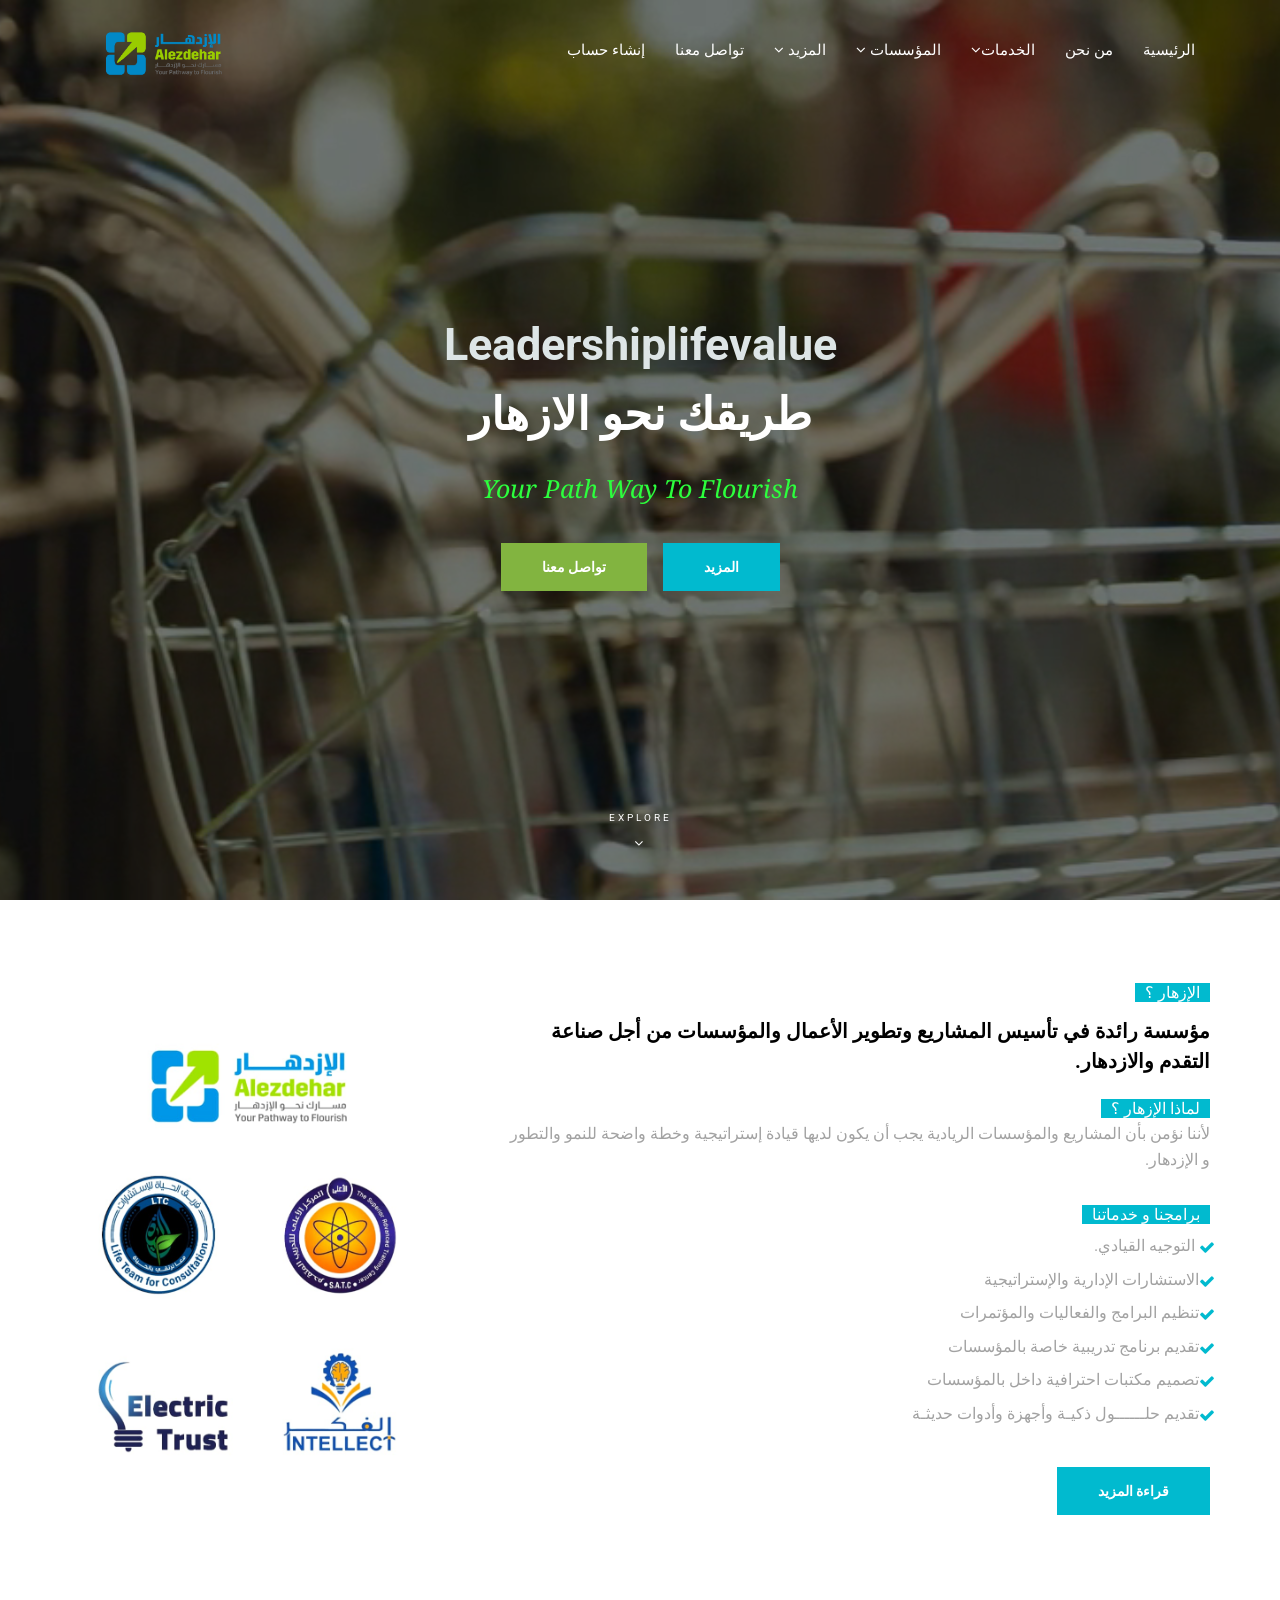
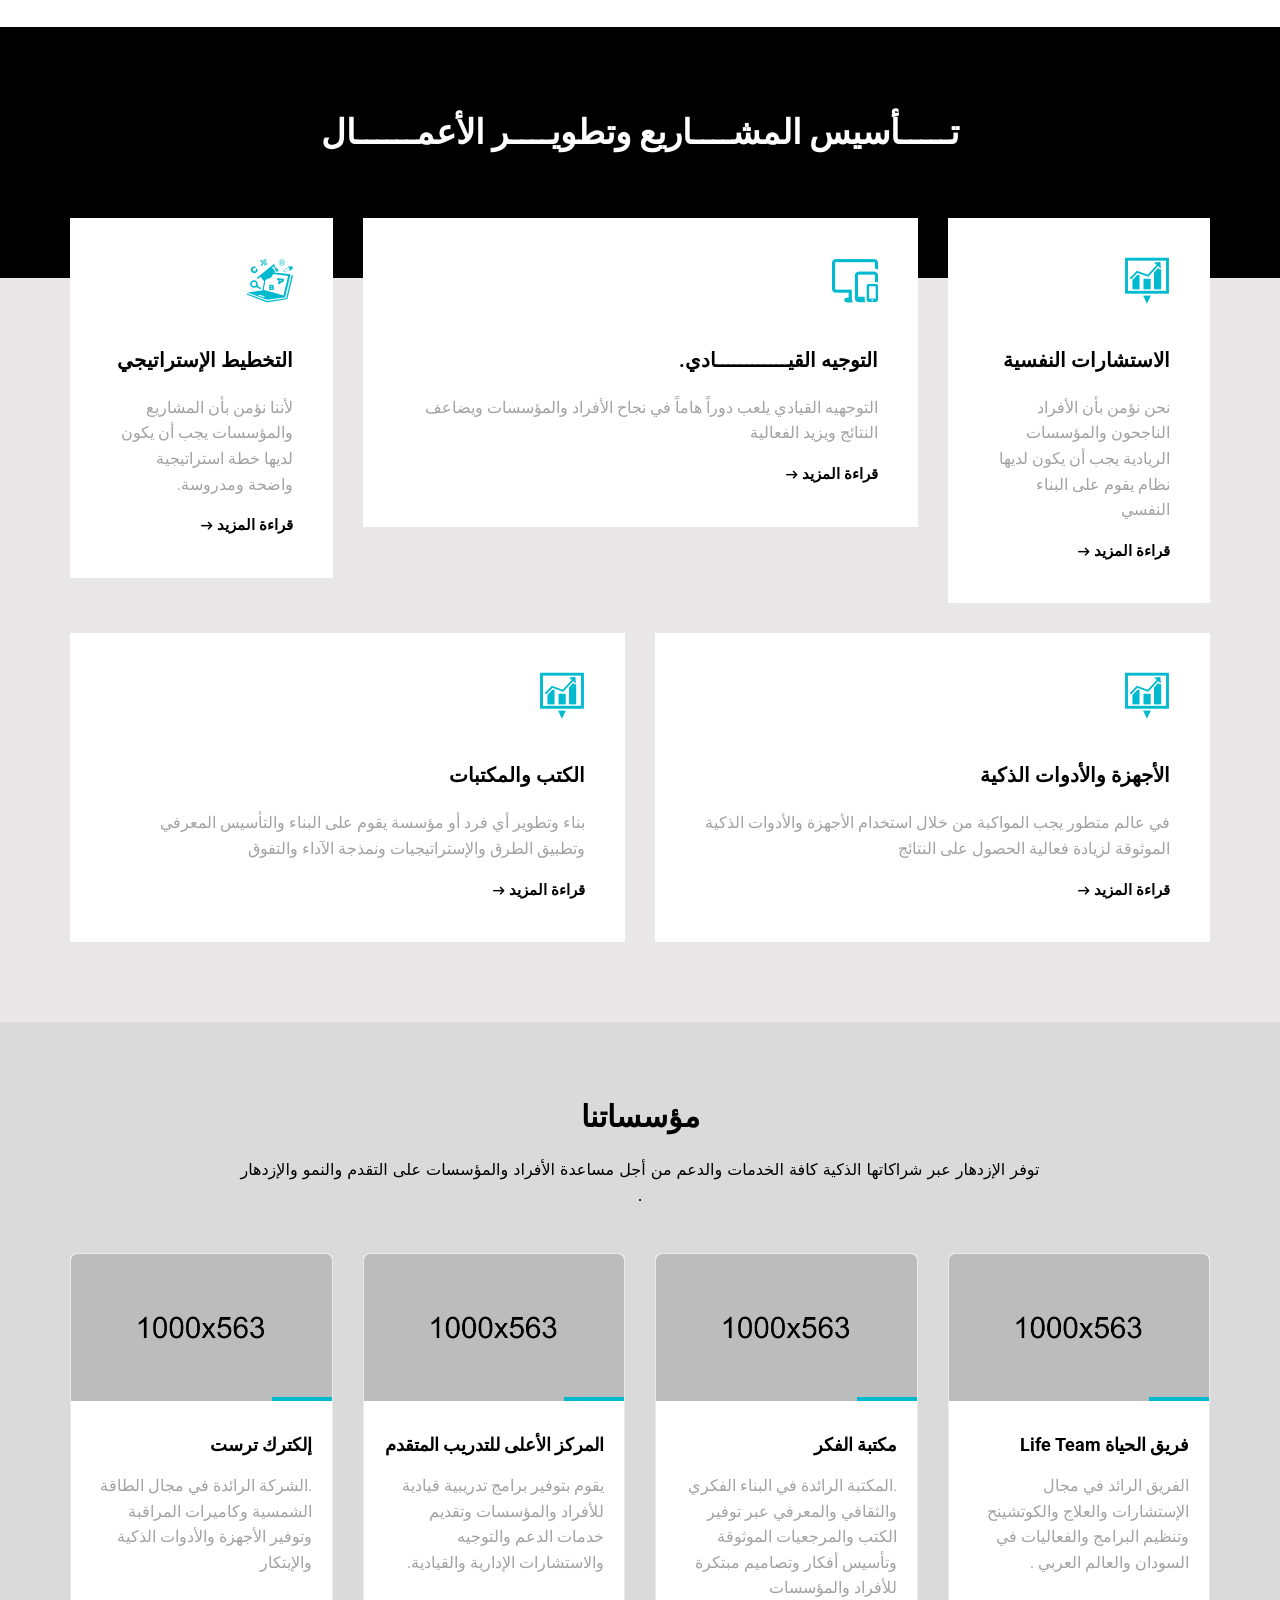
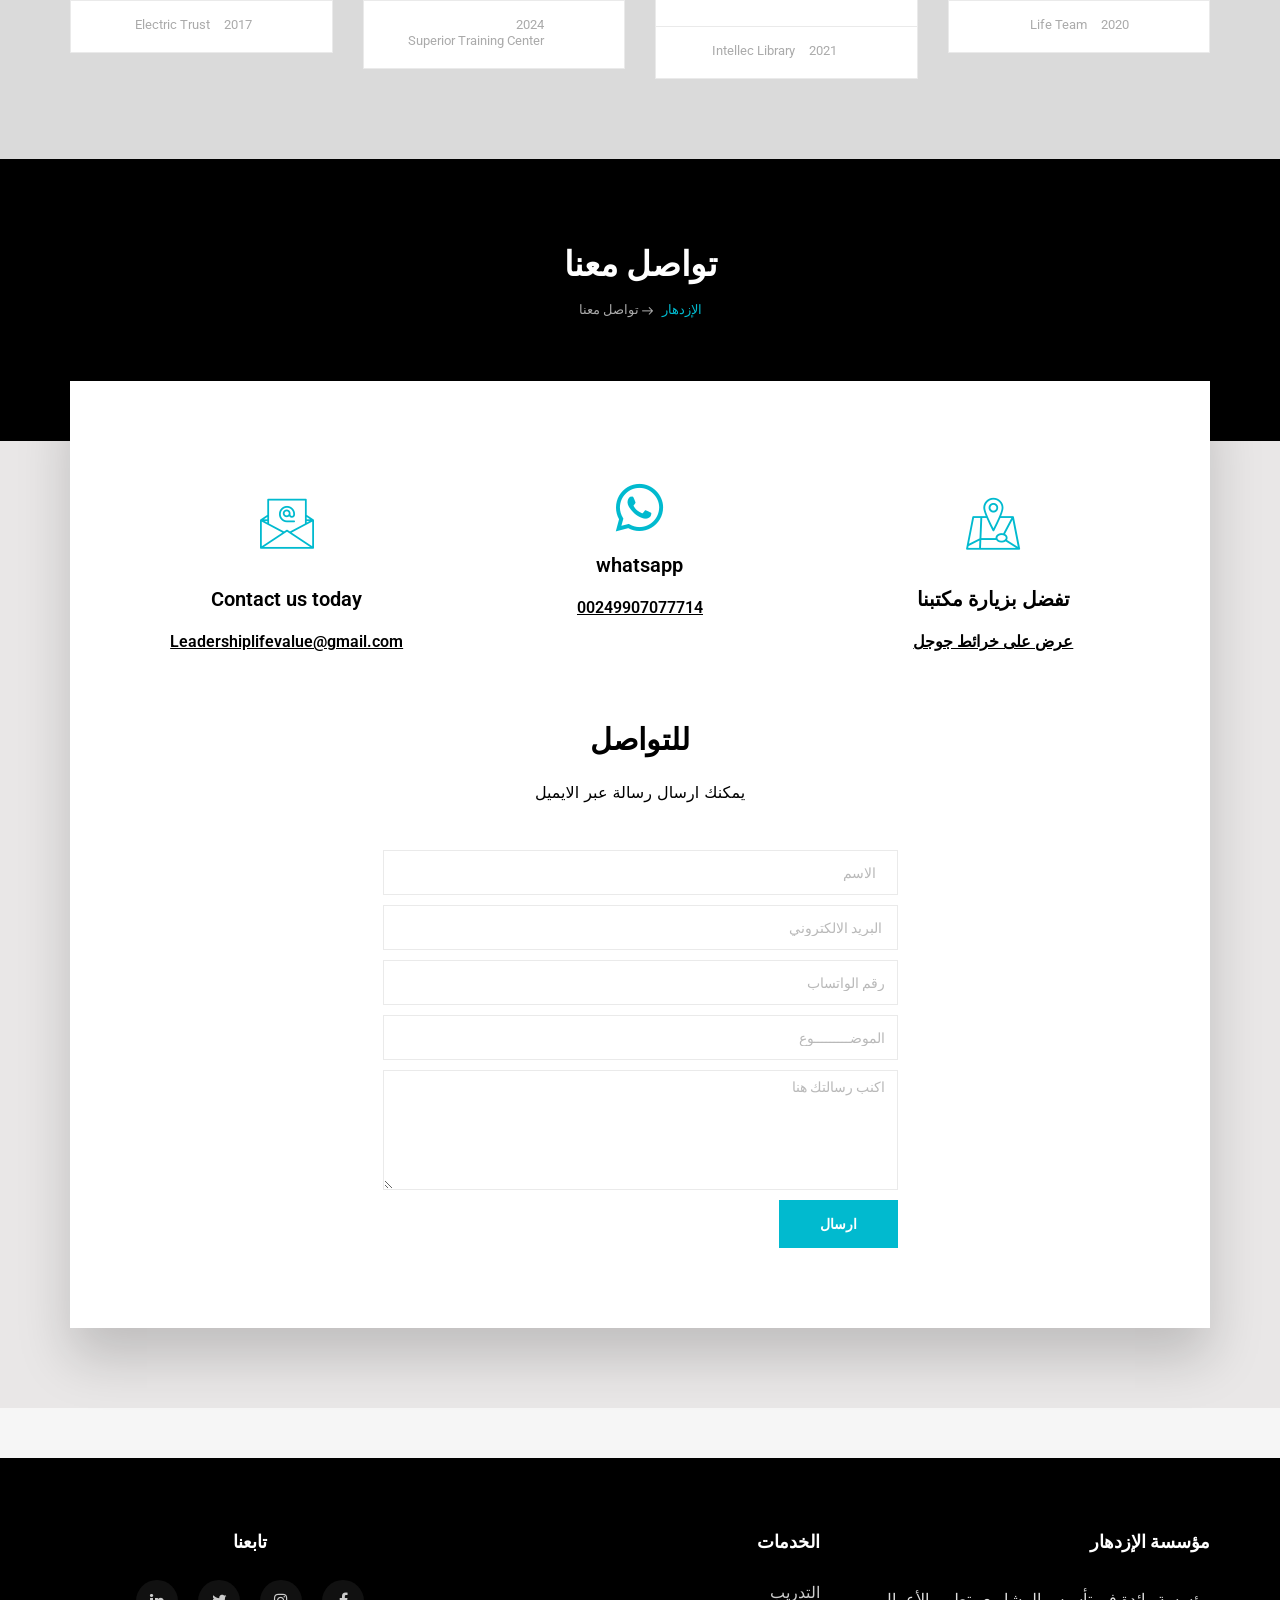
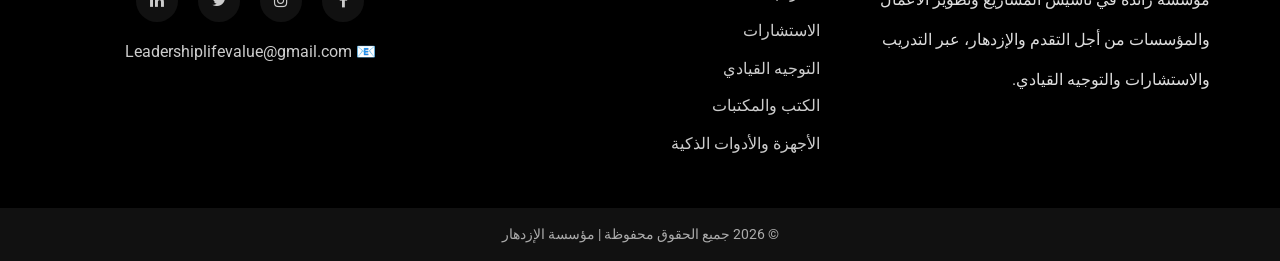
==== commit d826d994: "Update index.html" ====
--- a/index.html
+++ b/index.html
@@ -39,6 +39,7 @@
  
 
 </head>
+
 
 
 
@@ -148,6 +149,10 @@
         </header>
 
         <section id="home" class="video-section js-height-full">
+             <video class="bg-video" autoplay muted loop playsinline>
+        <source src="./upload/preview.mp4" type="video/mp4">
+    </video>
+
             <div class="overlay"></div>
             <div class="home-text-wrapper relative container">
                 <div class="home-message">
@@ -551,4 +556,4 @@
 
     
 </body>
-</html>+</html>
--- a/css/carousel.css
+++ b/css/carousel.css
@@ -0,0 +1,25 @@
+/**
+ * Owl Carousel v2.2.1
+ * Copyright 2013-2017 David Deutsch
+ * Licensed under  ()
+ */
+.owl-carousel,.owl-carousel .owl-item{-webkit-tap-highlight-color:transparent;position:relative}.owl-carousel{display:none;width:100%;z-index:1}.owl-carousel .owl-stage{position:relative;-ms-touch-action:pan-Y;-moz-backface-visibility:hidden}.owl-carousel .owl-stage:after{content:".";display:block;clear:both;visibility:hidden;line-height:0;height:0}.owl-carousel .owl-stage-outer{position:relative;overflow:hidden;-webkit-transform:translate3d(0,0,0)}.owl-carousel .owl-item,.owl-carousel .owl-wrapper{-webkit-backface-visibility:hidden;-moz-backface-visibility:hidden;-ms-backface-visibility:hidden;-webkit-transform:translate3d(0,0,0);-moz-transform:translate3d(0,0,0);-ms-transform:translate3d(0,0,0)}.owl-carousel .owl-item{min-height:1px;float:left;-webkit-backface-visibility:hidden;-webkit-touch-callout:none}.owl-carousel .owl-item img{display:block;width:100%}.owl-carousel .owl-dots.disabled,.owl-carousel .owl-nav.disabled{display:none}.no-js .owl-carousel,.owl-carousel.owl-loaded{display:block}.owl-carousel .owl-dot,.owl-carousel .owl-nav .owl-next,.owl-carousel .owl-nav .owl-prev{cursor:pointer;cursor:hand;-webkit-user-select:none;-khtml-user-select:none;-moz-user-select:none;-ms-user-select:none;user-select:none}.owl-carousel.owl-loading{opacity:0;display:block}.owl-carousel.owl-hidden{opacity:0}.owl-carousel.owl-refresh .owl-item{visibility:hidden}.owl-carousel.owl-drag .owl-item{-webkit-user-select:none;-moz-user-select:none;-ms-user-select:none;user-select:none}.owl-carousel.owl-grab{cursor:move;cursor:grab}.owl-carousel.owl-rtl{direction:rtl}.owl-carousel.owl-rtl .owl-item{float:right}.owl-carousel .animated{animation-duration:1s;animation-fill-mode:both}.owl-carousel .owl-animated-in{z-index:0}.owl-carousel .owl-animated-out{z-index:1}.owl-carousel .fadeOut{animation-name:fadeOut}@keyframes fadeOut{0%{opacity:1}100%{opacity:0}}.owl-height{transition:height .5s ease-in-out}.owl-carousel .owl-item .owl-lazy{opacity:0;transition:opacity .4s ease}.owl-carousel .owl-item img.owl-lazy{transform-style:preserve-3d}.owl-carousel .owl-video-wrapper{position:relative;height:100%;background:#000}.owl-carousel .owl-video-play-icon{position:absolute;height:80px;width:80px;left:50%;top:50%;margin-left:-40px;margin-top:-40px;background:url(owl.video.play.png) no-repeat;cursor:pointer;z-index:1;-webkit-backface-visibility:hidden;transition:transform .1s ease}.owl-carousel .owl-video-play-icon:hover{-ms-transform:scale(1.3,1.3);transform:scale(1.3,1.3)}.owl-carousel .owl-video-playing .owl-video-play-icon,.owl-carousel .owl-video-playing .owl-video-tn{display:none}.owl-carousel .owl-video-tn{opacity:0;height:100%;background-position:center center;background-repeat:no-repeat;background-size:contain;transition:opacity .4s ease}.owl-carousel .owl-video-frame{position:relative;z-index:1;height:100%;width:100%}
+
+/**
+ * Owl Carousel v2.2.1
+ * Copyright 2013-2017 David Deutsch
+ * Licensed under  ()
+ */
+.owl-theme .owl-dots,.owl-theme .owl-nav{text-align:center;-webkit-tap-highlight-color:transparent}.owl-theme .owl-nav{margin-top:10px}.owl-theme .owl-nav [class*=owl-]{color:#FFF;font-size:14px;margin:5px;padding:4px 7px;background:#D6D6D6;display:inline-block;cursor:pointer;border-radius:3px}.owl-theme .owl-nav [class*=owl-]:hover{background:#869791;color:#FFF;text-decoration:none}.owl-theme .owl-nav .disabled{opacity:.5;cursor:default}.owl-theme .owl-nav.disabled+.owl-dots{margin-top:10px}.owl-theme .owl-dots .owl-dot{display:inline-block;zoom:1}.owl-theme .owl-dots .owl-dot span{width:10px;height:10px;margin:5px 7px;background:#D6D6D6;display:block;-webkit-backface-visibility:visible;transition:opacity .2s ease;border-radius:30px}.owl-theme .owl-dots .owl-dot.active span,.owl-theme .owl-dots .owl-dot:hover span{background:#869791}
+
+.owl-theme-01 .owl-nav [class*="owl-"] {
+    background: #fff none repeat scroll 0 0;
+    border: 1px solid #eaeaea;
+    border-radius: 0;
+    color: #b9b9b9;
+    cursor: pointer;
+    display: inline-block;
+    font-size: 16px;
+    margin: 0 7px;
+    padding: 6px 15px;
+}
--- a/style.css
+++ b/style.css
@@ -1094,8 +1094,35 @@
     background: url(images/.png) repeat center center rgba(0, 0, 0, 0.7);
 }
 
-.video-section {
-    position: relative;
+.video-section{
+    position: relative;
+    overflow: hidden;
+    height: 100vh;
+}
+
+.bg-video{
+    position: absolute;
+    top: 0;
+    left: 0;
+    width: 100%;
+    height: 100%;
+    object-fit: cover;
+    z-index: 0;
+}
+
+.overlay{
+    position: absolute;
+    top: 0;
+    left: 0;
+    width: 100%;
+    height: 100%;
+    background: rgba(0,0,0,0.5);
+    z-index: 1;
+}
+
+.home-text-wrapper{
+    position: relative;
+    z-index: 2;
 }
 
 .slider-bottom {
@@ -2511,4 +2538,4 @@
 .footer-widget a:hover {
     color: #0d6efd;
     text-decoration: underline;
-}+}
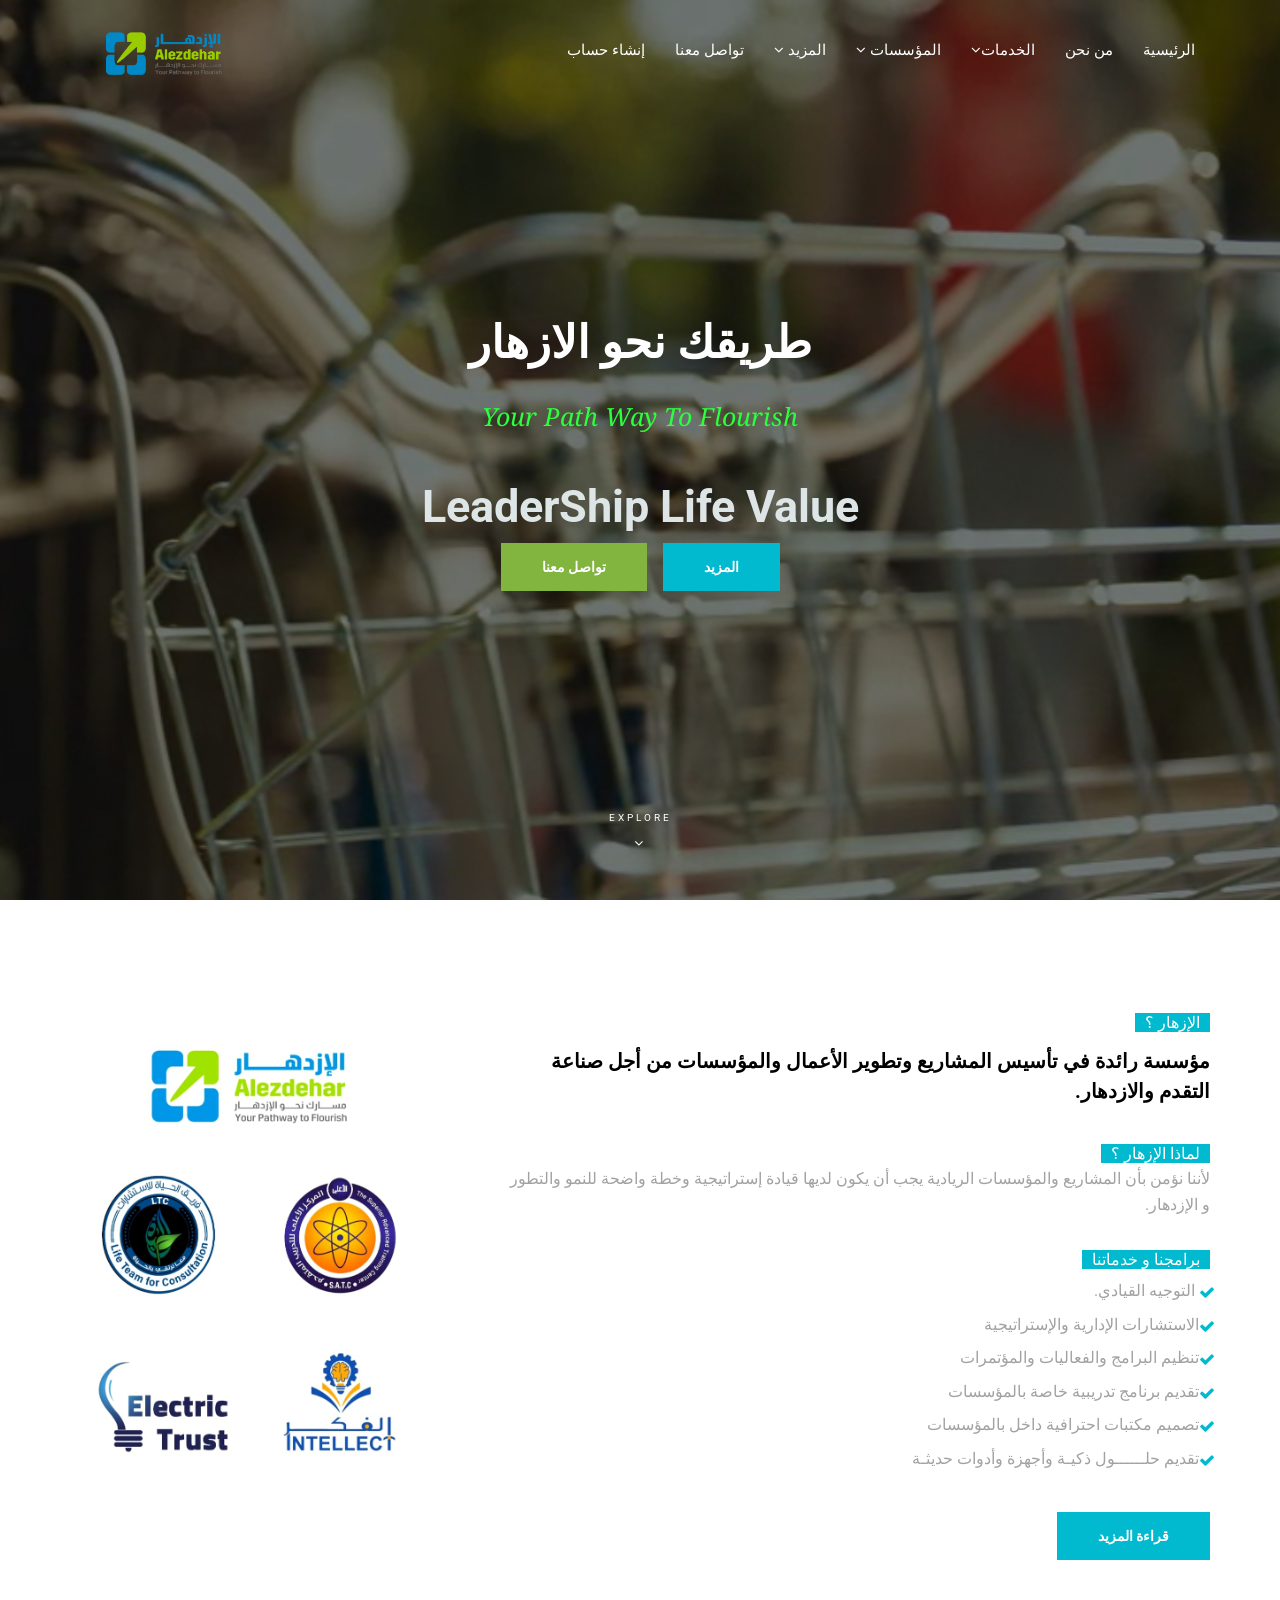
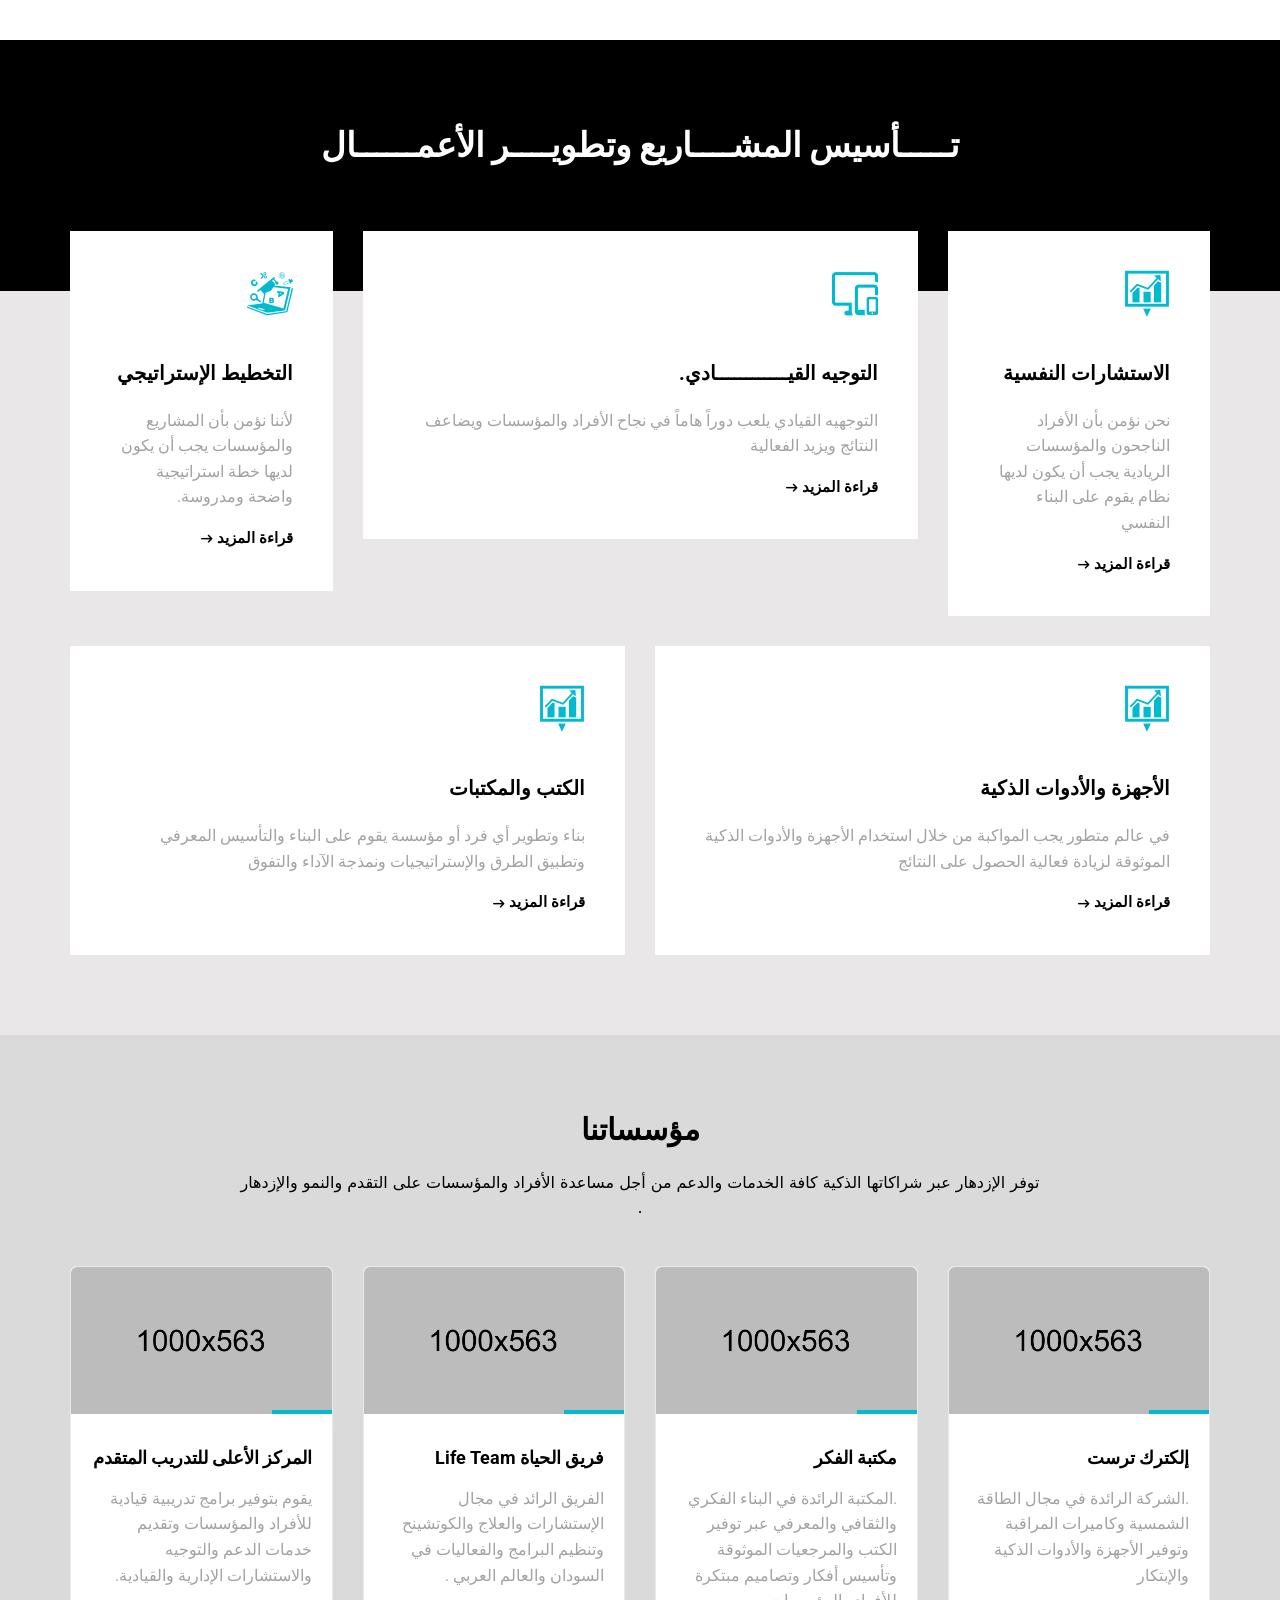
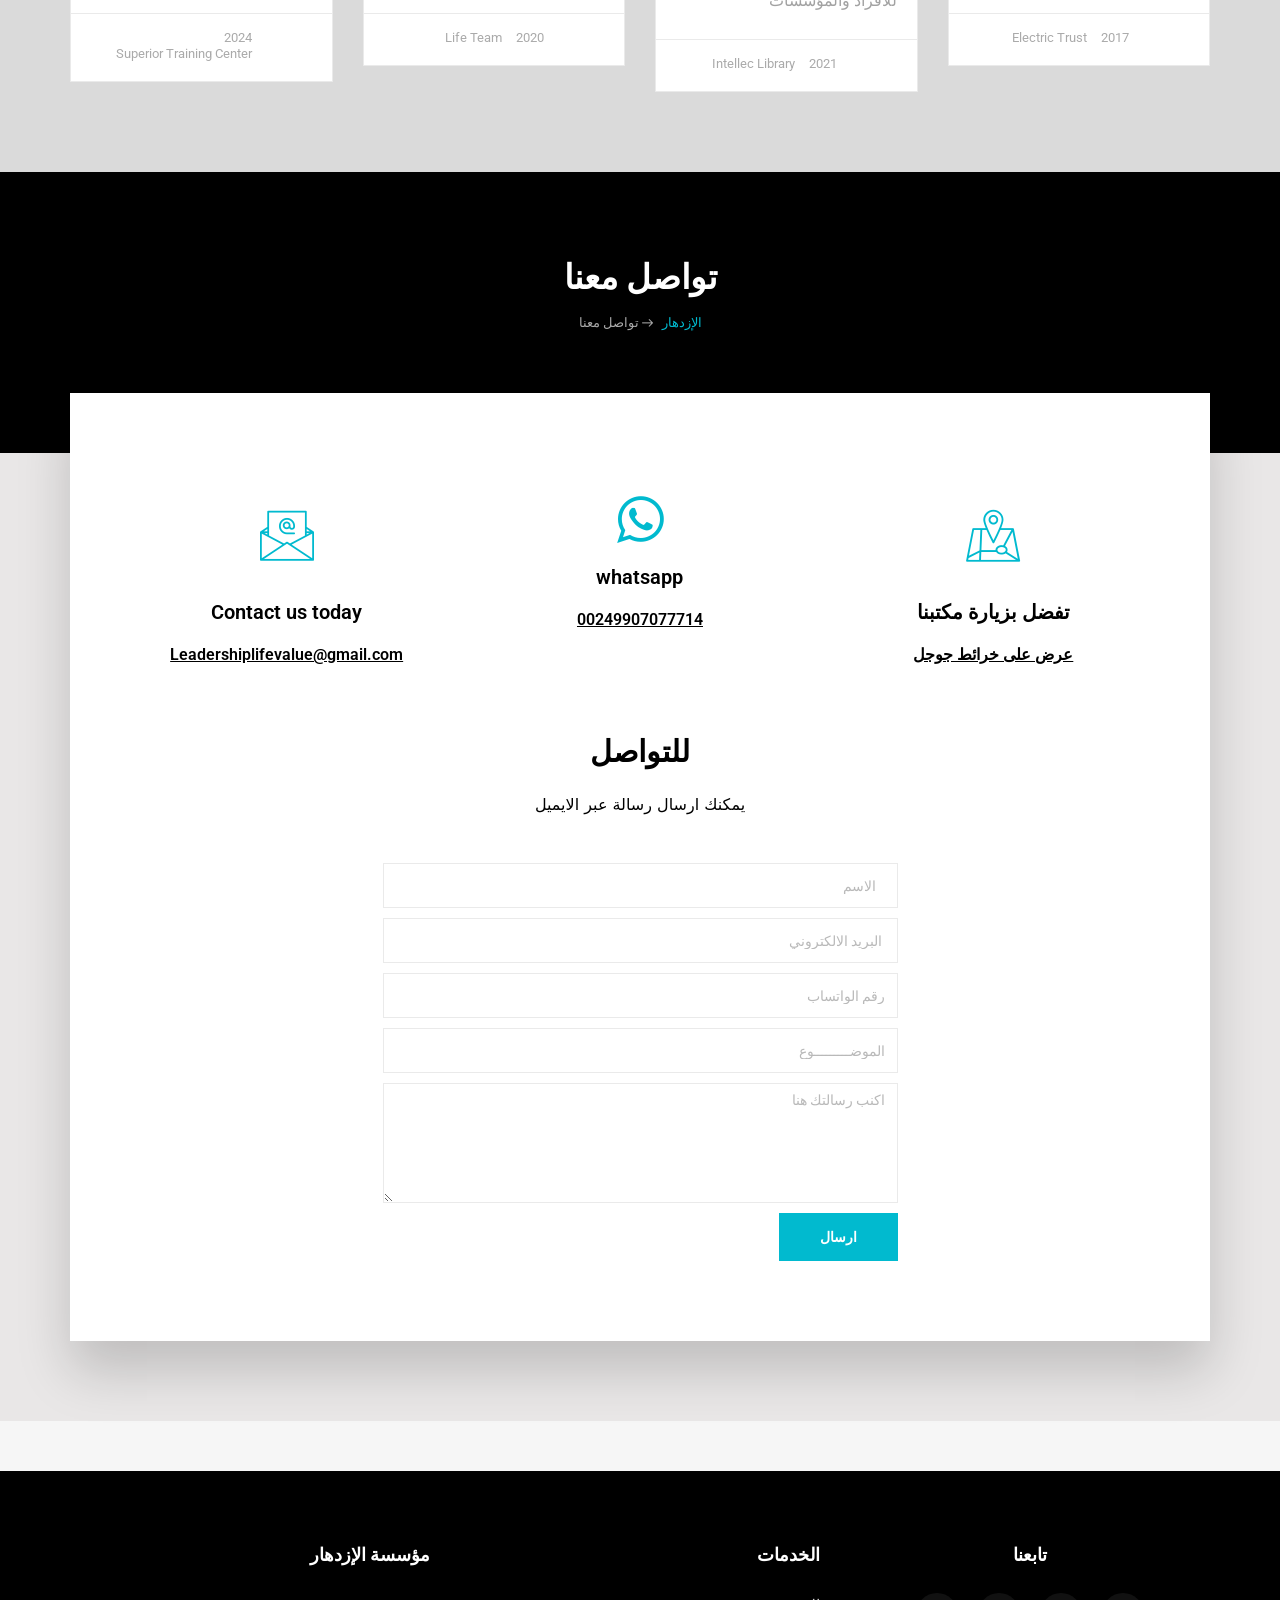
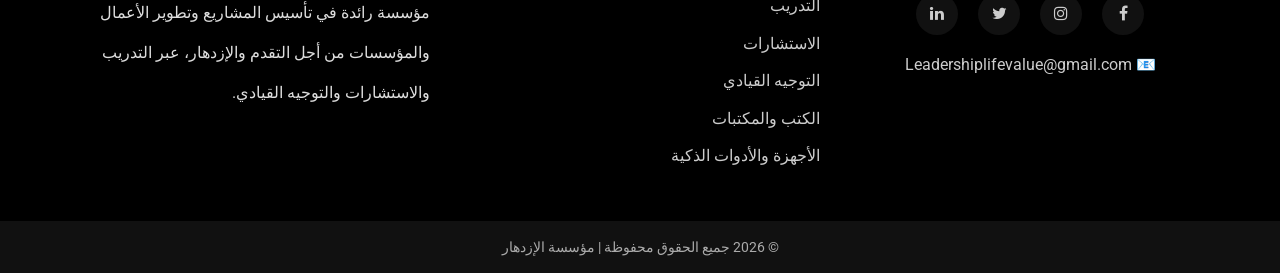
==== commit d22fdb7c: "Update index.html" ====
--- a/index.html
+++ b/index.html
@@ -54,36 +54,6 @@
 
     <div id="wrapper">
         <header class="header">
-            <!-- <div class="topbar clearfix">
-                <div class="container">
-                    <div class="row-fluid">
-                        <div class="col-md-6 col-sm-6 text-left">
-                           <p class="contact-item">
-                               
-                               <i class="fa fa-phone"></i>
-                               <span class="phone">+24946785700</span>
-                               &nbsp;&nbsp;
-                          
-                               <i class="fa fa-envelope"></i>
-                               <a href="mailto:Leadershiplifevalue@gmail.com">
-                                   Leadershiplifevalue@gmail.com
-                               </a>
-                          
-                           </p>
-                          </div>
-                        <div class="col-md-6 col-sm-6 hidden-xs text-right">
-                            <div class="social">
-                                <a class="facebook" href="#" data-tooltip="tooltip" data-placement="bottom" title="Facebook"><i class="fa fa-facebook"></i></a>              
-                                <a class="whatsapp" href="#" data-tooltip="tooltip" data-placement="bottom" title="whatsapp"><i class="fa fa-whatsapp"></i></a>
-                                <a class="twitter" href="#" data-tooltip="tooltip" data-placement="bottom" title="Twitter"><i class="fa fa-twitter"></i></a>
-                                <a class="google" href="#" data-tooltip="tooltip" data-placement="bottom" title="Google Plus"><i class="fa fa-google-plus"></i></a>
-                                <a class="linkedin" href="#" data-tooltip="tooltip" data-placement="bottom" title="Linkedin"><i class="fa fa-linkedin"></i></a>
-                            </div>
-                        </div>
-                    </div>
-                </div>
-            </div> -->
-            <!-- end topbar -->
 
             <div class="container">
                 <nav class="navbar navbar-default yamm ">
@@ -156,15 +126,15 @@
             <div class="overlay"></div>
             <div class="home-text-wrapper relative container">
                 <div class="home-message">
-                    <p>
-                        <span>Leadershiplifevalue</span>
-                       <!-- <span class="l1">L</span>eader 
-                       <span class="l2">S</span>hip 
-                       <span class="l3">L</span>ife 
-                       <span class="l4">V</span>alue -->
-                    </p>
-                    <h3>طريقك نحو الازهار</h3>
-                    <small>Your Path Way To Flourish</small>
+                     <h3>طريقك نحو الازهار</h3>
+
+    <small>Your Path Way To Flourish</small>
+
+    <p>
+        <span>LeaderShip Life Value</span>
+    </p>
+
+                   
                     
                     <div class="btn-wrapper">
                         <div class="text-center">
@@ -190,9 +160,11 @@
                     </div><!-- end col -->
                     <div class="col-md-8">
                         <div class="custom-module p40l">
+                            <hr class="invis">
                             <mark>الإزهار ؟</mark> 
 <h2> مؤسسة رائدة في تأسيس المشاريع وتطوير الأعمال والمؤسسات من  أجل صناعة التقدم والازدهار.</h2>                           
-    <mark>لماذا الإزهار ؟</mark> 
+  <hr class="invis">  
+<mark>لماذا الإزهار ؟</mark> 
 <p>لأننا نؤمن بأن المشاريع والمؤسسات الريادية يجب أن يكون لديها قيادة إستراتيجية وخطة واضحة للنمو والتطور و الإزدهار.
 </p>
                             <hr class="invis">
@@ -301,32 +273,9 @@
 
                 <div class="row">
 
-                    <div class="col-lg-3 col-md-12">
-                        <div class="blog-box">
-                            <div class="image-wrap entry">
-                                <img src="upload/blog_03.jpeg" alt="" class="img-responsive">
-                                <div class="magnifier">
-                                     <a href="./SmartDevicesTools.html" title=""><i class="flaticon-add"></i></a>
-                                </div>
-                            </div><!-- end image-wrap -->
-
-                            <div class="blog-desc">
-                                <h4><a href="./SmartDevicesTools.html">إلكترك ترست  </a></h4>
-                                <p> .الشركة الرائدة في مجال الطاقة الشمسية وكاميرات المراقبة وتوفير الأجهزة والأدوات الذكية والإبتكار  </p>
-
-                            </div><!-- end blog-desc -->
-
-                            <div class="post-meta">
-                                <ul class="list-inline ">
-                                    <li><a href="./SmartDevicesTools.html">  2017 </a></li>
-                                    <li><a href="./SmartDevicesTools.html">  Electric Trust </a></li>
-                                    
-                                </ul>
-                            </div><!-- end post-meta -->
-                        </div><!-- end blog -->
-                    </div><!-- end col -->
-
-                    <div class="col-lg-3 col-md-12">
+                    
+
+                    <div class="col-lg-3 col-md-12 box-1">
                         <div class="blog-box">
                             <div class="image-wrap entry">
                                 <img src="upload/blog_02.jpeg" alt="" class="img-responsive">
@@ -350,32 +299,8 @@
                         </div><!-- end blog -->
                     </div><!-- end col -->
 
-                    <div class="col-lg-3 col-md-12">
-                        <div class="blog-box">
-                            <div class="image-wrap entry">
-                                <img src="upload/blog_03.jpeg" alt="" class="img-responsive">
-                                <div class="magnifier">
-                                     <a href="./BooksLibraries.html" title=""><i class="flaticon-add"></i></a>
-                                </div>
-                            </div><!-- end image-wrap -->
-
-                            <div class="blog-desc">
-                                <h4><a href="#">مكتبة الفكر </a></h4>
-                                <p>  .المكتبة الرائدة في البناء الفكري والثقافي والمعرفي عبر توفير الكتب والمرجعيات الموثوقة وتأسيس أفكار وتصاميم مبتكرة  للأفراد والمؤسسات  </p>
-                            </div><!-- end blog-desc -->
-
-                            <div class="post-meta">
-                                <ul class="list-inline">
-                                    <li><a href="#">  2021</a></li>
-                                    <li><a href="#">Intellec Library</a></li>
-                                    
-                                </ul>
-                            </div><!-- end post-meta -->
-                        </div><!-- end blog -->
-                    </div><!-- end col -->
-
-
-                    <div class="col-lg-3 col-md-12">
+                    
+                    <div class="col-lg-3 col-md-12 box-2">
                         <div class="blog-box">
                             <div class="image-wrap entry">
                                 <img src="upload/blog_01.jpeg" alt="" class="img-responsive">
@@ -396,6 +321,57 @@
                                 </ul>
                             </div><!-- end post-meta -->
                         </div><!-- end blog -->
+                    </div><!-- end col --> 
+
+                    <div class="col-lg-3 col-md-12 box-3">
+                        <div class="blog-box">
+                            <div class="image-wrap entry">
+                                <img src="upload/blog_03.jpeg" alt="" class="img-responsive">
+                                <div class="magnifier">
+                                     <a href="./BooksLibraries.html" title=""><i class="flaticon-add"></i></a>
+                                </div>
+                            </div><!-- end image-wrap -->
+
+                            <div class="blog-desc">
+                                <h4><a href="#">مكتبة الفكر </a></h4>
+                                <p>  .المكتبة الرائدة في البناء الفكري والثقافي والمعرفي عبر توفير الكتب والمرجعيات الموثوقة وتأسيس أفكار وتصاميم مبتكرة  للأفراد والمؤسسات  </p>
+                            </div><!-- end blog-desc -->
+
+                            <div class="post-meta">
+                                <ul class="list-inline">
+                                    <li><a href="#">  2021</a></li>
+                                    <li><a href="#">Intellec Library</a></li>
+                                    
+                                </ul>
+                            </div><!-- end post-meta -->
+                        </div><!-- end blog -->
+                    </div><!-- end col -->
+
+
+
+                    <div class="col-lg-3 col-md-12 box-4">
+                        <div class="blog-box">
+                            <div class="image-wrap entry">
+                                <img src="upload/blog_03.jpeg" alt="" class="img-responsive">
+                                <div class="magnifier">
+                                     <a href="./SmartDevicesTools.html" title=""><i class="flaticon-add"></i></a>
+                                </div>
+                            </div><!-- end image-wrap -->
+
+                            <div class="blog-desc">
+                                <h4><a href="./SmartDevicesTools.html">إلكترك ترست  </a></h4>
+                                <p> .الشركة الرائدة في مجال الطاقة الشمسية وكاميرات المراقبة وتوفير الأجهزة والأدوات الذكية والإبتكار  </p>
+
+                            </div><!-- end blog-desc -->
+
+                            <div class="post-meta">
+                                <ul class="list-inline ">
+                                    <li><a href="./SmartDevicesTools.html">  2017 </a></li>
+                                    <li><a href="./SmartDevicesTools.html">  Electric Trust </a></li>
+                                    
+                                </ul>
+                            </div><!-- end post-meta -->
+                        </div><!-- end blog -->
                     </div><!-- end col -->
                 </div><!-- end row -->
             </div><!-- end container -->
@@ -434,7 +410,7 @@
 
                         <div class="col-md-4">
                             <div class="small-box">
-                                <i class="fa-brands fa-whatsapp"></i>
+                                <i class="fa fa-whatsapp"></i>
                                 <h4>whatsapp</h4>
                                 <p><a href="https://wa.me/00249907077714">00249907077714</a></p>
                             </div><!-- end small-box -->
@@ -474,31 +450,25 @@
 
         <footer class="main-footer" dir="rtl">
 
-    <div class="container">
+    <div class="container foter">
         <div class="row">
 
             
 
-             <!-- السوشيال -->
-            <div class="col-md-4  text-center">
+                        <!-- عن المؤسسة -->
+            <div class="col-md-4  text-end box1">
                 <div class="footer-widget">
-                    <h4>تابعنا</h4>
-
-                    <div class="footer-social">
-                        <a href="#"><i class="fa fa-facebook"></i></a>
-                        <a href="#"><i class="fa fa-instagram"></i></a>
-                        <a href="#"><i class="fa fa-twitter"></i></a>
-                        <a href="#"><i class="fa fa-linkedin"></i></a>
-                    </div>
-
-                    <p class="mt-3">
-    📧 <a href="mailto:Leadershiplifevalue@gmail.com">Leadershiplifevalue@gmail.com</a>
-</p>
+                    <h4>مؤسسة الإزدهار</h4>
+                    <p>
+                        مؤسسة رائدة في تأسيس المشاريع وتطوير الأعمال
+                        والمؤسسات من أجل التقدم والإزدهار، عبر التدريب
+                        والاستشارات والتوجيه القيادي.
+                    </p>
                 </div>
             </div>
-            
-            <!-- الخدمات -->
-            <div class="col-md-4 text-end ">
+
+             <!-- الخدمات -->
+            <div class="col-md-4 text-end box2 ">
                 <div class="footer-widget">
                     <h4>الخدمات</h4>
                     <ul class="footer-links">
@@ -511,17 +481,26 @@
                 </div>
             </div>
 
-                        <!-- عن المؤسسة -->
-            <div class="col-md-4  text-end">
+             <!-- السوشيال -->
+            <div class="col-md-4  text-center box3 ">
                 <div class="footer-widget">
-                    <h4>مؤسسة الإزدهار</h4>
-                    <p>
-                        مؤسسة رائدة في تأسيس المشاريع وتطوير الأعمال
-                        والمؤسسات من أجل التقدم والإزدهار، عبر التدريب
-                        والاستشارات والتوجيه القيادي.
-                    </p>
+                    <h4>تابعنا</h4>
+
+                    <div class="footer-social">
+                        <a href="#"><i class="fa fa-facebook"></i></a>
+                        <a href="#"><i class="fa fa-instagram"></i></a>
+                        <a href="#"><i class="fa fa-twitter"></i></a>
+                        <a href="#"><i class="fa fa-linkedin"></i></a>
+                    </div>
+
+                    <p class="mt-3">
+    📧 <a href="mailto:Leadershiplifevalue@gmail.com">Leadershiplifevalue@gmail.com</a>
+</p>
                 </div>
             </div>
+            
+           
+
            
             
 
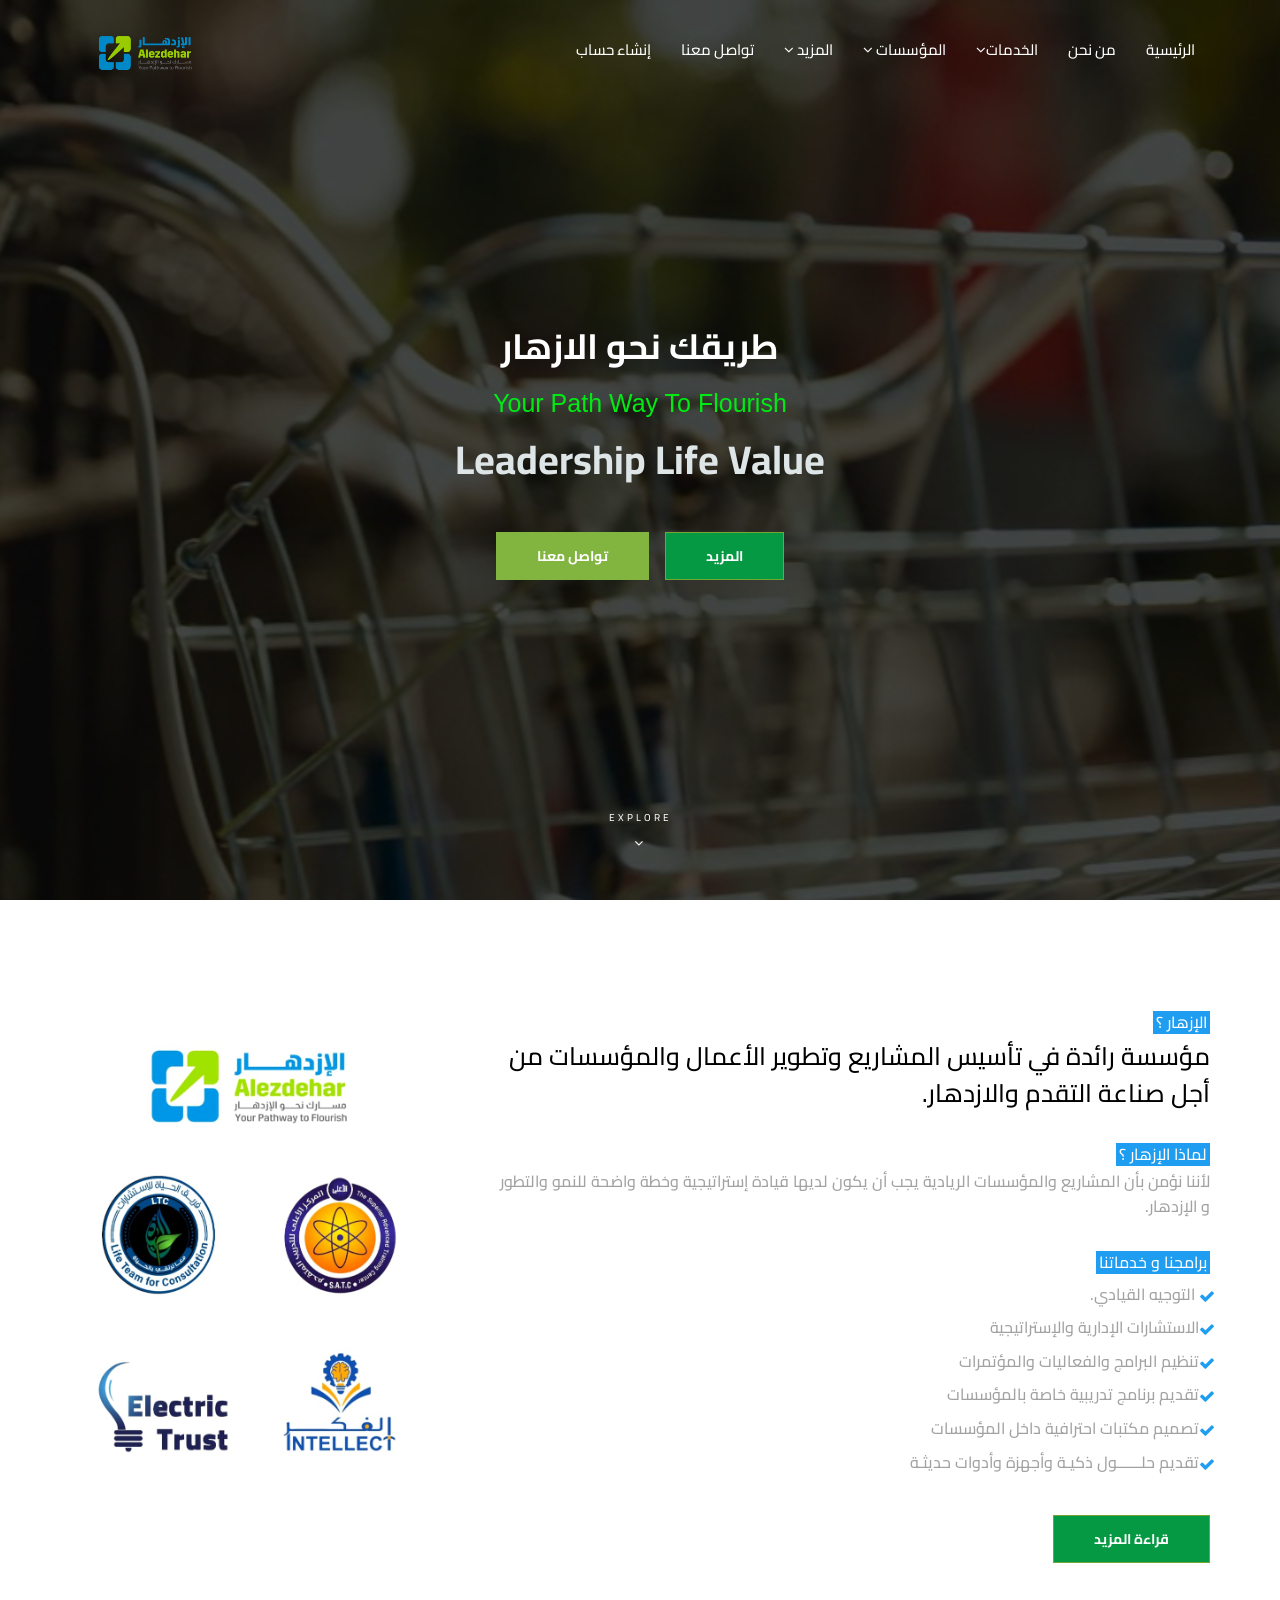
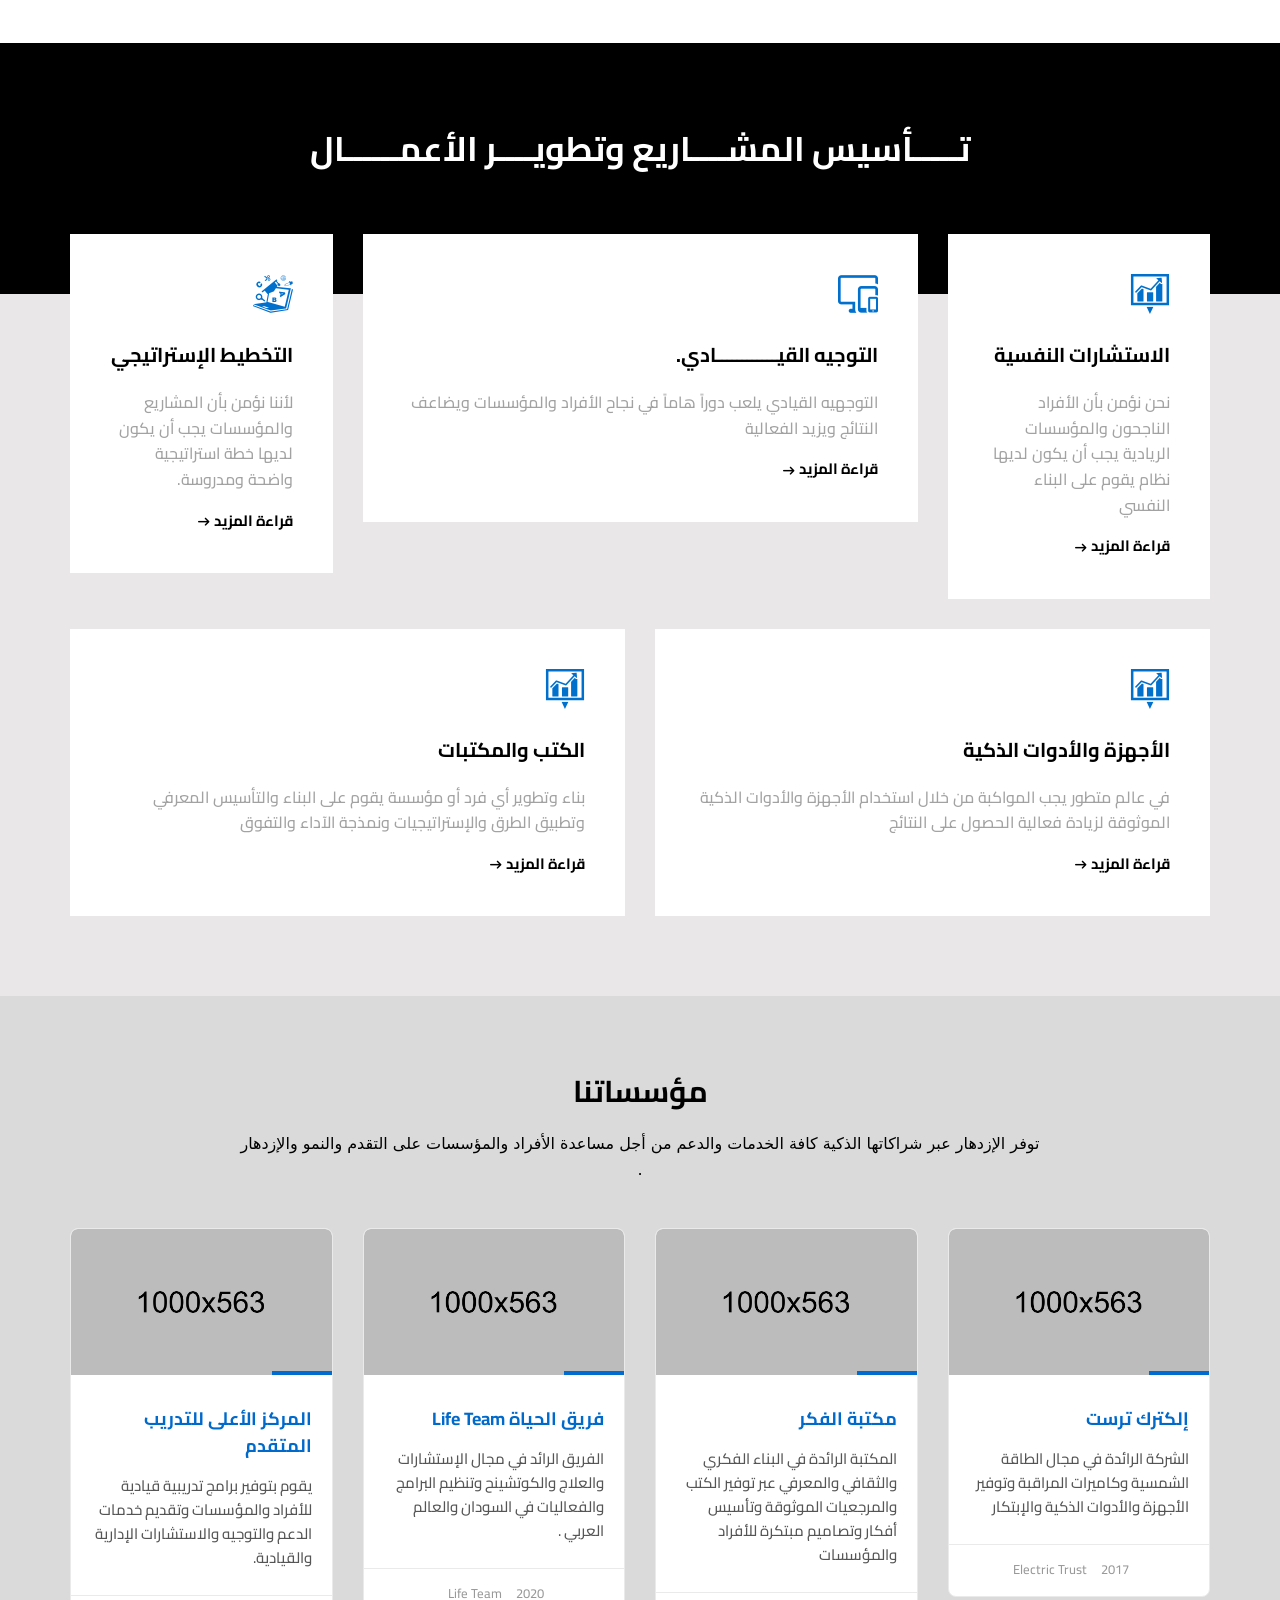
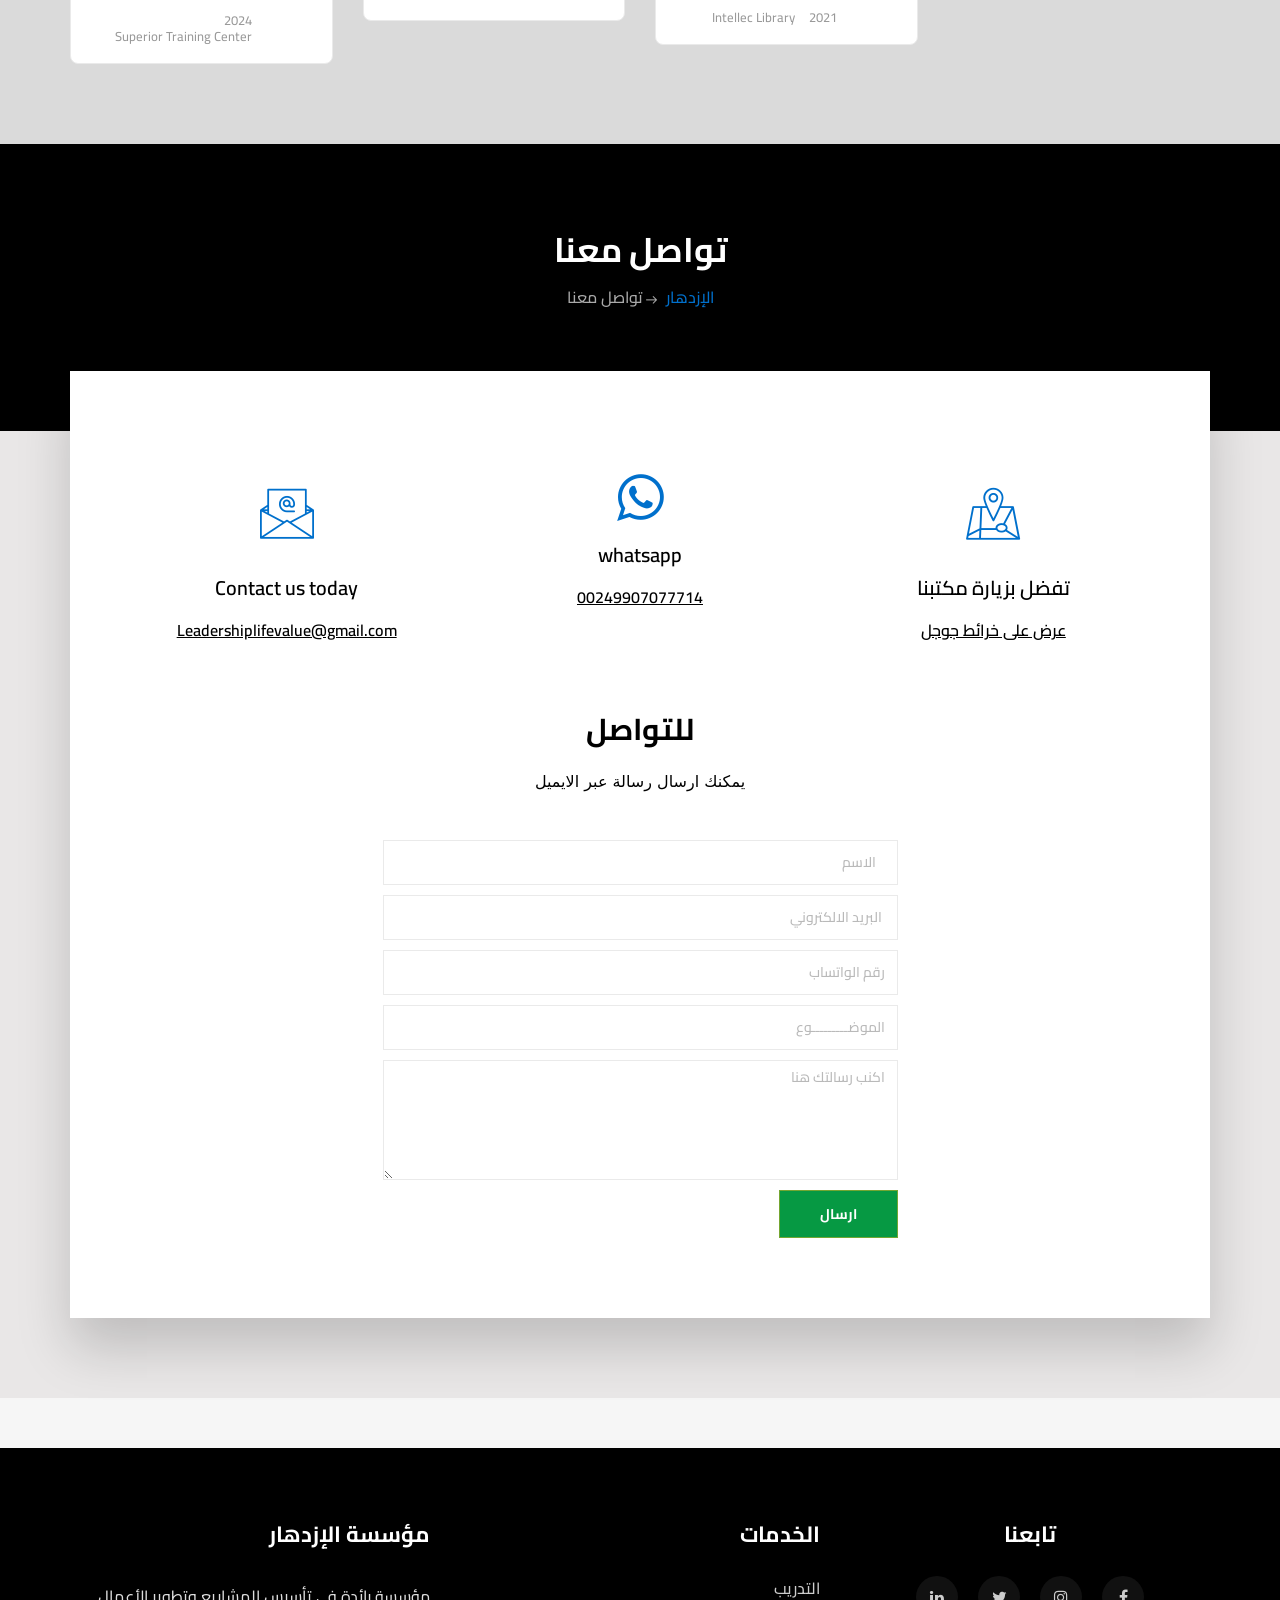
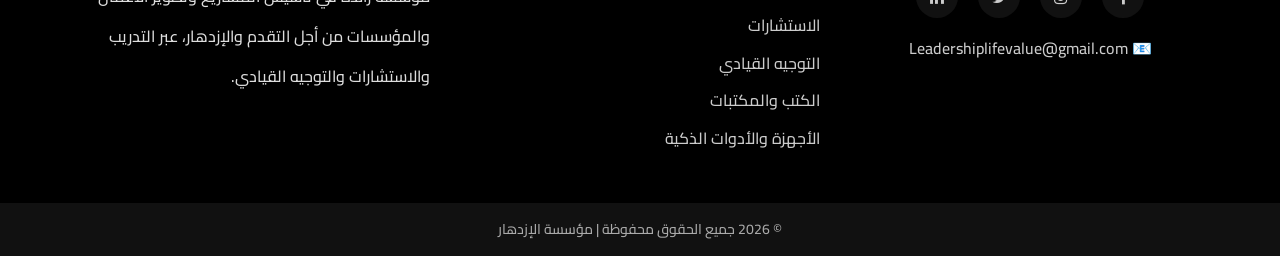
==== commit 26587b10: "Update index.html" ====
--- a/index.html
+++ b/index.html
@@ -131,7 +131,7 @@
     <small>Your Path Way To Flourish</small>
 
     <p>
-        <span>LeaderShip Life Value</span>
+        <span>Leadership Life Value</span>
     </p>
 
                    
@@ -176,7 +176,7 @@
                                         <li>الاستشارات الإدارية والإستراتيجية</li>
                                         <li>تنظيم البرامج والفعاليات والمؤتمرات</li>
                                         <li>تقديم برنامج تدريبية خاصة بالمؤسسات</li>
-                                        <li>تصميم مكتبات احترافية داخل بالمؤسسات</li>
+                                        <li>تصميم مكتبات احترافية داخل المؤسسات</li>
                                          <li>تقديم حلــــــول ذكيـة وأجهزة وأدوات حديثـة</li>
                                     </ul><!-- end check -->    
                                 </div><!-- end col-lg-4 -->
@@ -334,7 +334,7 @@
 
                             <div class="blog-desc">
                                 <h4><a href="#">مكتبة الفكر </a></h4>
-                                <p>  .المكتبة الرائدة في البناء الفكري والثقافي والمعرفي عبر توفير الكتب والمرجعيات الموثوقة وتأسيس أفكار وتصاميم مبتكرة  للأفراد والمؤسسات  </p>
+                                <p>  المكتبة الرائدة في البناء الفكري والثقافي والمعرفي عبر توفير الكتب والمرجعيات الموثوقة وتأسيس أفكار وتصاميم مبتكرة  للأفراد والمؤسسات  </p>
                             </div><!-- end blog-desc -->
 
                             <div class="post-meta">
@@ -360,7 +360,7 @@
 
                             <div class="blog-desc">
                                 <h4><a href="./SmartDevicesTools.html">إلكترك ترست  </a></h4>
-                                <p> .الشركة الرائدة في مجال الطاقة الشمسية وكاميرات المراقبة وتوفير الأجهزة والأدوات الذكية والإبتكار  </p>
+                                <p> الشركة الرائدة في مجال الطاقة الشمسية وكاميرات المراقبة وتوفير الأجهزة والأدوات الذكية والإبتكار  </p>
 
                             </div><!-- end blog-desc -->
 
--- a/style.css
+++ b/style.css
@@ -86,26 +86,54 @@
 /******************************************
 SKELETON
 ******************************************/
+/* ==========================
+   الأحجام الأساسية للموقع
+========================== */
+:root {
+    /* أحجام الخطوط */
+    --font-size-small: 14px;
+    --font-size-normal: 16px;
+    --font-size-medium: 18px;
+    --font-size-large: 24px;
+    --font-size-title: 30px;
+    --font-size-hero: 45px;
+
+    /* المسافات */
+    --spacing-small: 10px;
+    --spacing-medium: 20px;
+    --spacing-large: 40px;
+    --spacing-section: 80px;
+
+    /* ارتفاع الهيدر */
+    --header-height: 100px;
+
+    /* عرض الشعار */
+    --logo-height: 100px;
+}
 
 body {
     background-color: #f6f6f6;
     line-height: 1.6;
-    
-    font-family:   system-ui, -apple-system, BlinkMacSystemFont, 'Segoe UI', Roboto, Oxygen, Ubuntu, Cantarell, 'Open Sans', 'Helvetica Neue', sans-serif'Cairo', 'Roboto', sans-serif;
-    font-size: 16px;
+    font-family: 'Cairo', sans-serif;
     color: #a2a2a2;
     direction: rtl;
     text-align: right;
-     text-decoration:none;
+    font-size: 16px;
+    font-weight: 500;
 }
 
 body,
 p,
 li,
-a {
-    font-family: 'Roboto', sans-serif;
-}
-
+a,
+h1,
+h2,
+h3,
+h4,
+h5,
+h6 {
+    font-family: 'Cairo', sans-serif;
+}
 .course-details h4 a,
 .readmore,
 .testimonial strong,
@@ -126,7 +154,42 @@
 h6 {
     line-height: 1.5;
 }
-
+h1{
+    font-size: 50px;
+}
+
+h2{
+    font-size: 32px;
+}
+
+h3{
+    font-size: 28px;
+}
+
+h4{
+    font-size: 22px;
+}
+
+h5{
+    font-size: 18px;
+}
+
+h6{
+    font-size: 16px;
+}
+
+p,
+li,
+a,
+button,
+input,
+textarea{
+    font-size: 16px;
+}
+
+.navbar-nav .nav-link{
+    font-size: 30px;
+}
 .cop-logo img,
 a {
     color: #000;
@@ -137,13 +200,15 @@
 }
 
 .check li:before {
+   
+    left: 0;
     content: "\f00c";
     font-family: "FontAwesome";
     font-size: 16px;
-    left: 0;
     padding-right: 10px;
     position: relative;
     top: 2px;
+    color: #1e9df1;   /*  نفس لون mark */
 }
 
 
@@ -178,7 +243,7 @@
     font-family: 'Droid Serif', sans-serif;
     font-style: italic;
     border: 1px solid #eaeaea;
-    background-color: #f6f6f6;
+    background: #f6f6f6;
 }
 
 blockquote:after {
@@ -241,6 +306,12 @@
 .phone {
     direction: ltr;
     unicode-bidi: bidi-override;
+}
+
+
+.navbar-brand img {
+    max-height: 80px; /* يمنع الشعار من الخروج وتخريب أبعاد القائمة */
+    width: auto;
 }
 .header {
     position: absolute;
@@ -622,6 +693,7 @@
 PAGES
 ******************************************/
 
+
 .page-title h3 {
     margin-bottom: 10px !important;
 }
@@ -735,6 +807,19 @@
 /******************************************
 EVENTS
 ******************************************/
+/* اللون الأساسي للزر */
+.btn-primary ,.btn-warning {
+    background-color: #82b440 !important; /* لون خلفية الزر */
+    color: #ffffff !important;            /* لون النص داخل الزر */
+    border-color: #82b440 !important;     /* لون إطار الزر */
+}
+
+/* لون الزر عند تمرير الماوس فوقه (Hover) */
+.btn-primary ,.btn-warning:hover {
+    background-color: #069943 !important; /* لون الخلفية عند التمرير (درجة أغمق مثلاً) */
+    border-color: #74a632 !important;
+    color: #ffffff !important;
+}
 
 .event-title.tagline-message h3 {
     font-size: 64px;
@@ -1053,6 +1138,7 @@
 
 .section-title {
     margin-bottom: 45px;
+    
 }
 
 .text-widget h3,
@@ -1071,6 +1157,7 @@
     font-size: 16px;
     font-family: system-ui, -apple-system, BlinkMacSystemFont, 'Segoe UI', Roboto, Oxygen, Ubuntu, Cantarell, 'Open Sans', 'Helvetica Neue', sans-serif, sans-serif;
     color: #000000;
+    
 }
 
 .section.gb {
@@ -1079,7 +1166,38 @@
 .section.institutions {
     background-color: #dadada;
 }
-
+/* 1. تفعيل نظام الفليكس على السطر المحتوي على الصناديق */
+.institutionsbook ,.book .row {
+    display: flex !important;
+    flex-wrap: wrap; /* لضمان نزول الصناديق لأسفل في الشاشات الصغيرة */
+}
+
+/* 2. إعادة ترتيب الصناديق باستخدام خاصية order */
+
+.institutions ,.book .box-1 { 
+    order: 1 !important; /* سيكون الأول: إلكترك ترست */
+}
+
+.institutions ,.book .box-4 { 
+    order: 4 !important; /* سيكون الثاني: فريق الحياة */
+}
+
+.institutions ,.book .box-3 { 
+    order: 3 !important; /* سيكون الثالث: مكتبة الفكر */
+}
+
+.institutions ,.book .box-2 { 
+    order: 2 !important; /* سيكون الرابع والأخير: المركز الأعلى للتدريب */
+}
+.foter .box1{
+    order: 1 !important;
+}
+.foter .box2{
+    order: 2 !important;
+}
+.foter .box3{
+    order: 3 !important;
+}
 .section.db {
     background-color: #000000;
 }
@@ -1100,24 +1218,22 @@
     height: 100vh;
 }
 
-.bg-video{
+.video-section {
+    position: relative;
+    overflow: hidden;
+}
+
+.bg-video {
     position: absolute;
-    top: 0;
-    left: 0;
-    width: 100%;
-    height: 100%;
+    top: 50%;
+    left: 50%;
+    min-width: 100%;
+    min-height: 100%;
+    width: auto;
+    height: auto;
+    z-index: -100;
+    transform: translateX(-50%) translateY(-50%);
     object-fit: cover;
-    z-index: 0;
-}
-
-.overlay{
-    position: absolute;
-    top: 0;
-    left: 0;
-    width: 100%;
-    height: 100%;
-    background: rgba(0,0,0,0.5);
-    z-index: 1;
 }
 
 .home-text-wrapper{
@@ -1166,18 +1282,21 @@
 }
 
 .home-message p  {
-    font-size: 45px;
+    font-size: 40px;
     color: #dde5e6;
     padding: 0;
     margin: 0;
+    padding-bottom: 40px;
     font-weight: 700;
+    order: 3;
 }
 .home-message h3 {
-    font-size: 45px;
+    font-size: 35px;
     color: #ffffff;
     padding: 0;
     margin: 0;
     font-weight: 700;
+    order: 1;
 }
 .l1 { color: rgb(127, 248, 147); }
 .l2 { color: rgb(78, 78, 236); }
@@ -1185,19 +1304,44 @@
 .l4 { color: rgb(245, 225, 116); }
 
 .home-message small {
-    color: #2cff3d;
+    color: #00eb14;
     font-size: 25px;
     font-family: 'Droid Serif', sans-serif;
-    font-style: italic;
     display: block;
-    padding: 20px 0 35px;
+    padding: 10px 0 5px;
     margin: 0;
-}
+    order: 2;
+}
+
+mark {
+    background-color: #1e9df1;
+    color: #fff;
+    padding: 1px 3px;
+    display: inline-block;
+    line-height: 1.3;
+
+    margin: 1px 0;   /*  المسافة فوق وتحت */
+    margin-top: 0;
+    margin-bottom: 2px;
+}
+
 
 .nopadtop {
     padding-top: 0 !important;
 }
-
+/* تغيير لون وحجم جميع الأيقونات داخل صناديق الخدمات */
+.box i[class^="flaticon-"], 
+.box i[class*=" flaticon-"] {
+    color: #0070cc !important; /* لون الأيقونة الأساسي (مثال: أزرق) */
+    font-size: 40px;           /* يمكنك التحكم في حجم الأيقونة من هنا */
+    margin-bottom: 15px;       /* مسافة أسفل الأيقونة قبل العنوان */
+    display: inline-block;
+}
+
+/* تأثير اختياري: تغيير لون الأيقونة عند تمرير الماوس فوق الصندوق */
+.box:hover i[class^="flaticon-"] {
+    color: #3788d4 !important; /* يتغير لونها للذهبي مثلاً عند التمرير */
+}
 .box {
     background-color: #ffffff;
     padding: 4rem;
@@ -1836,18 +1980,22 @@
     padding-left: 4rem;
 }
 
+
+.custom-module mark {
+    margin: 0 0 3px 3px;
+    display: inline-block;
+}
+
 .custom-module h2 {
-    font-size: 20px;
-    font-weight: bold;
-    margin: 10px 0 20px;
-    padding: 0;
-}
-
-.custom-module mark {
+    margin: 0 0 0px;
+    font-size: 25px;
+}
+
+/* .custom-module mark {
     line-height: 1;
     color: #ffffff;
     padding: 0 10px;
-}
+} */
 
 .custom-module p {
     padding: 0;
@@ -2223,7 +2371,7 @@
 .yamm h4,
 .yamm-content li:hover a,
 .yamm .hassubmenu li:hover a,
-.check li:before,
+
 .stat-count h3,
 .blog-desc h4:hover a,
 .post-meta li:after,
@@ -2234,7 +2382,7 @@
 a:focus,
 .box i,
 .topbar .text-left i {
-    color: #01bacf;
+    color: #0070cc;
 }
 
 .shop-extra .nav-tabs>li:hover a,
@@ -2242,7 +2390,7 @@
 .modal .form-control,
 .form-control:focus,
 .btn-transparent {
-    border-color: #01bacf !important;
+    border-color: #0161cf !important;
 }
 
 .cb,
@@ -2258,14 +2406,14 @@
 .owl-theme-01 .owl-nav [class*="owl-"]:hover,
 .yamm .dropdown-menu li:hover .menu-button,
 .yamm .dropdown-menu li .menu-button,
-mark,
+
 .bgcolor1,
 .image-wrap:before,
 .image-wrap:after,
 .btn-primary {
-    border-color: #01bacf;
-    background-color: #01bacf;
-    box-shadow: inset 0 0 0 0 #00a8bd;
+    border-color: #0027d3;
+    background-color: #016bcf;
+    box-shadow: inset 0 0 0 0 #0071bd;
     -webkit-transition: all ease 0.5s;
     -moz-transition: all ease 0.5s;
     transition: all ease 0.5s;
@@ -2539,3 +2687,62 @@
     color: #0d6efd;
     text-decoration: underline;
 }
+
+/* --- تخصيص ألوان قسم مؤسساتنا --- */
+
+/* 1. لون العناوين الرئيسية للصناديق */
+.institutions .blog-desc h4 a {
+    color: #0069cc !important; /* اللون الأزرق الملكي المقترح للهوية */
+    font-weight: bold;
+}
+
+/* 2. لون العناوين عند تمرير الماوس فوقها */
+.institutions .blog-desc h4 a:hover {
+    color: #378dd4 !important; /* يتحول للذهبي عند التمرير */
+}
+
+/* 3. لون نصوص الوصف الداخلي */
+.institutions .blog-desc p {
+    color: #555555 !important; /* رمادي غامق مريح للعين والقراءة */
+    font-size: 15px;
+}
+
+/* 4. لون التواريخ والأسماء الإنجليزية في الأسفل (Post Meta) */
+.institutions .post-meta ul li a {
+    color: #999999 !important; /* رمادي فاتح مائل للأناقة */
+    font-size: 13px;
+}
+
+/* 5. تأثير التمرير على الروابط السفلية */
+.institutions .post-meta ul li a:hover {
+    color: #007acc !important; /* يعود للأزرق عند التمرير */
+}
+
+/* 6. تغيير لون خلفية الصندوق بالكامل وتأثير الظل (اختياري وفخم) */
+.institutions .blog-box {
+    background-color: #ffffff !important; /* خلفية بيضاء ناصعة */
+    border: 1px solid #eaeaea;
+    border-radius: 8px; /* حواف دائرية خفيفة */
+    overflow: hidden;
+    transition: all 0.3s ease;
+}
+
+/* تأثير ارتياح الصندوق وظهور ظل خفيف عند التمرير فوق الصندوق نفسه */
+.institutions .blog-box:hover {
+    transform: translateY(-5px); /* يرتفع الصندوق قليلاً */
+    box-shadow: 0 10px 20px rgba(0, 0, 0, 0.08); /* ظل ناعم */
+}
+/* التحكم في لون الطبقة التي تظهر فوق الصورة عند التمرير */
+.image-wrap:hover .magnifier {
+    background-color: rgba(12, 149, 228, 0.582) !important; /* اللون الأزرق الملكي الخاص بموقعك مع شفافية 70% */
+}
+
+/* تغيير لون أيقونة الزائد (flaticon-add) داخل الطبقة */
+.image-wrap:hover .magnifier i {
+    color: #ffffff !important; /* تحويل لون الأيقونة للأبيض الناصع */
+}
+/* 1. تغيير لون أيقونة الزائد إلى الأزرق في الحالة العادية */
+.flaticon-add:before {
+    color: #0070cc !important; /* درجة الأزرق الملكي المتناسقة مع موقعك */
+}
+
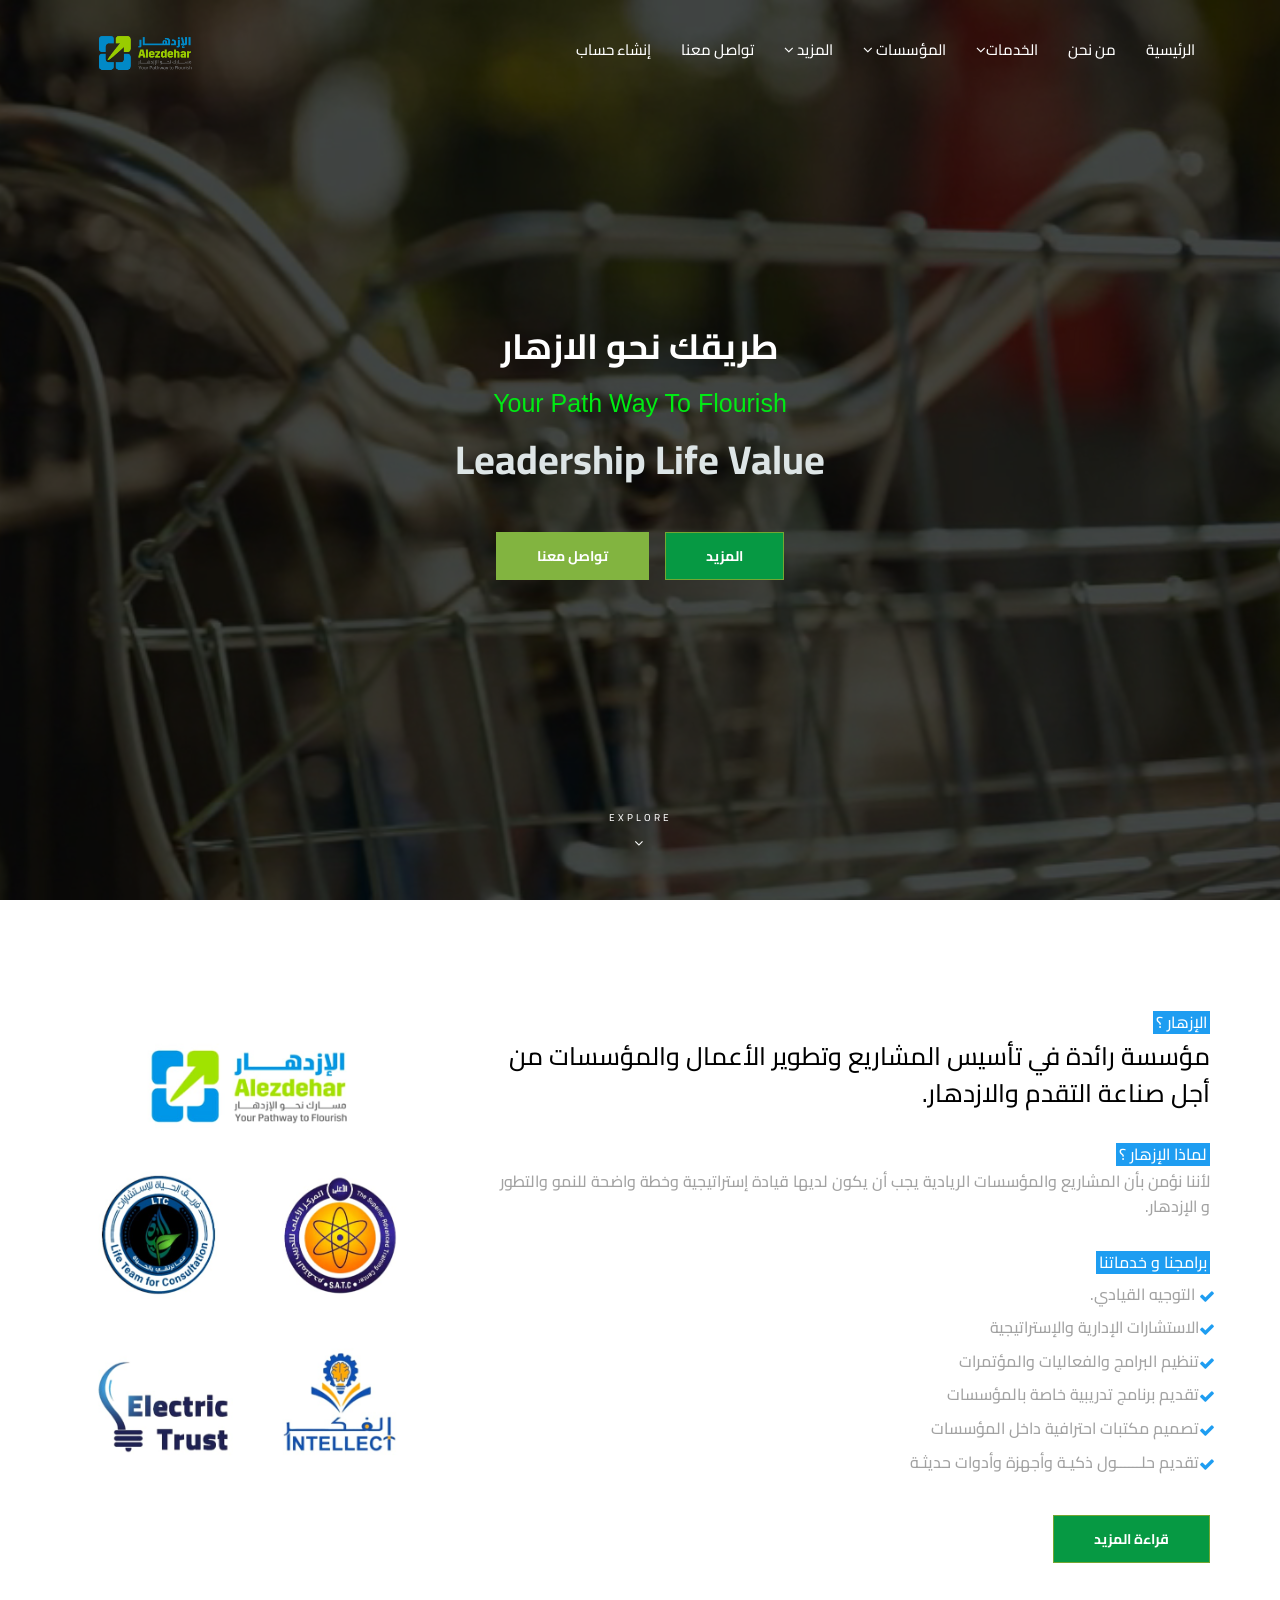
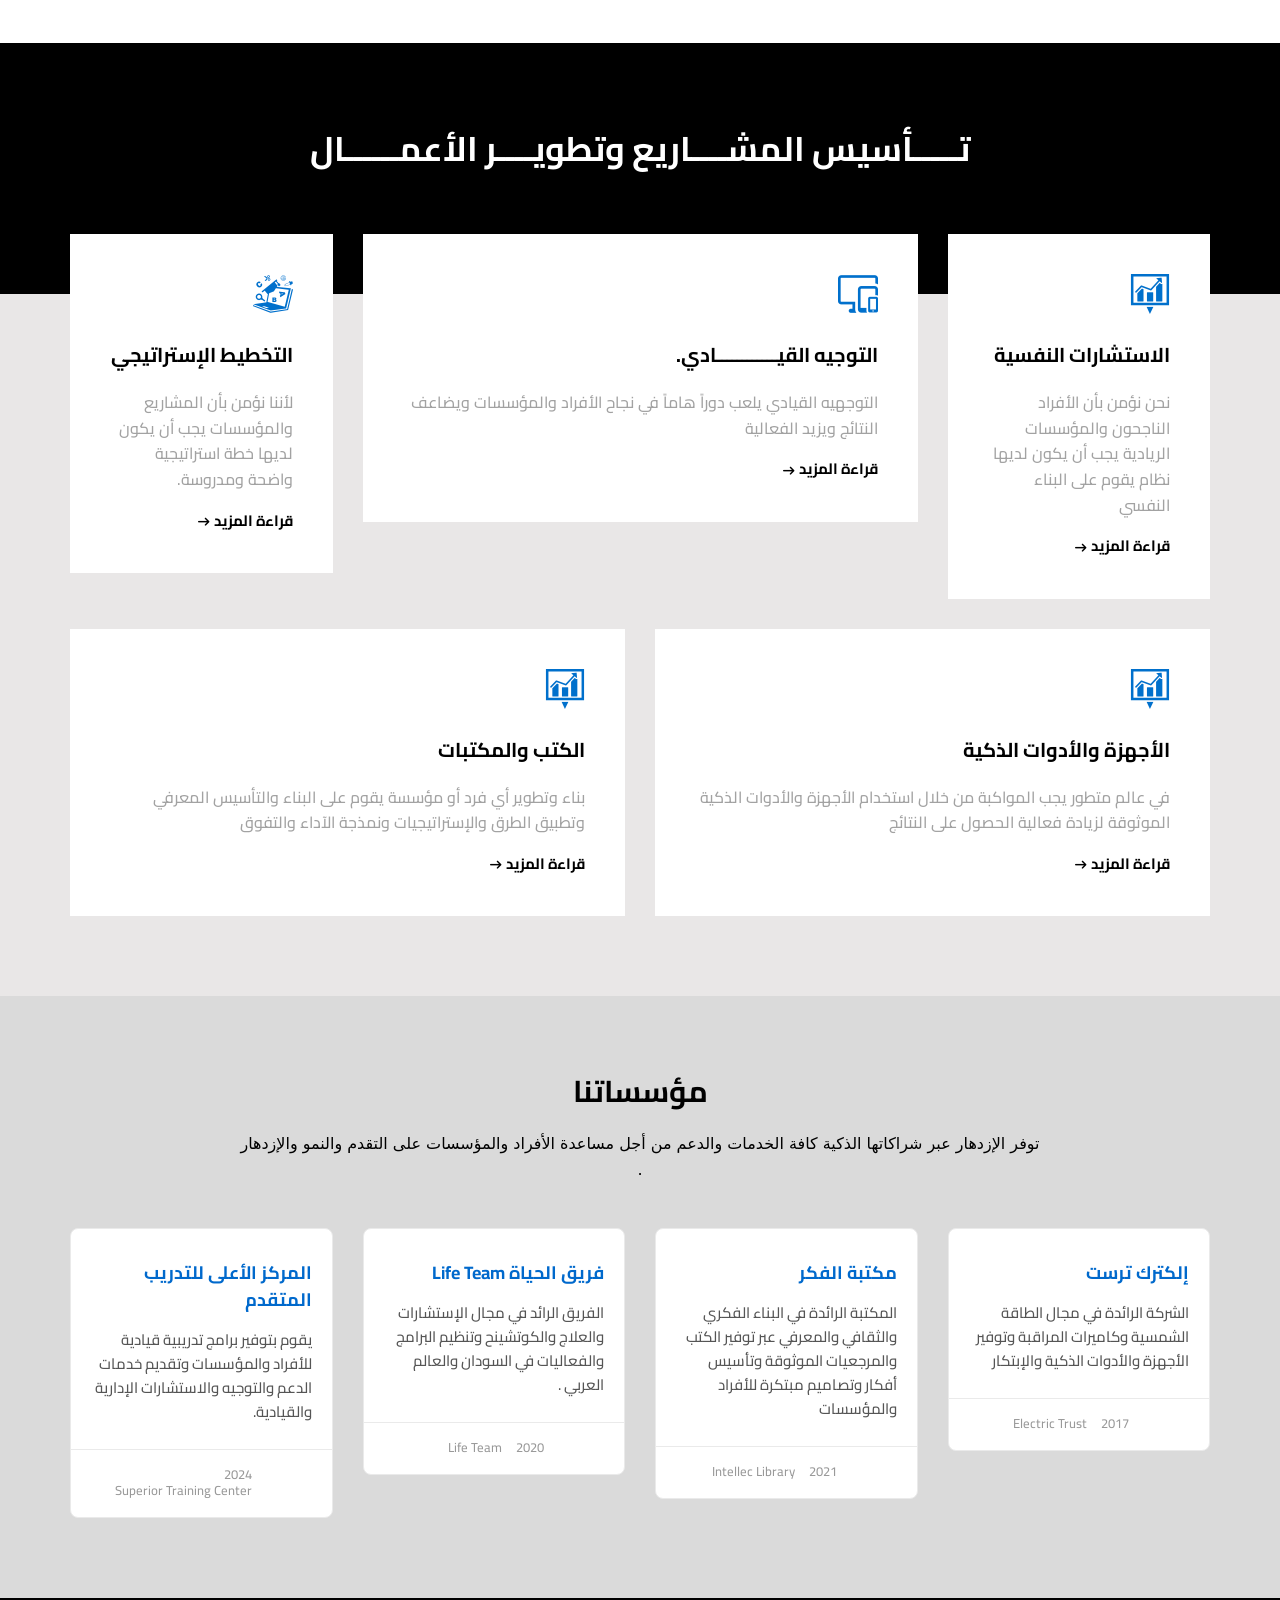
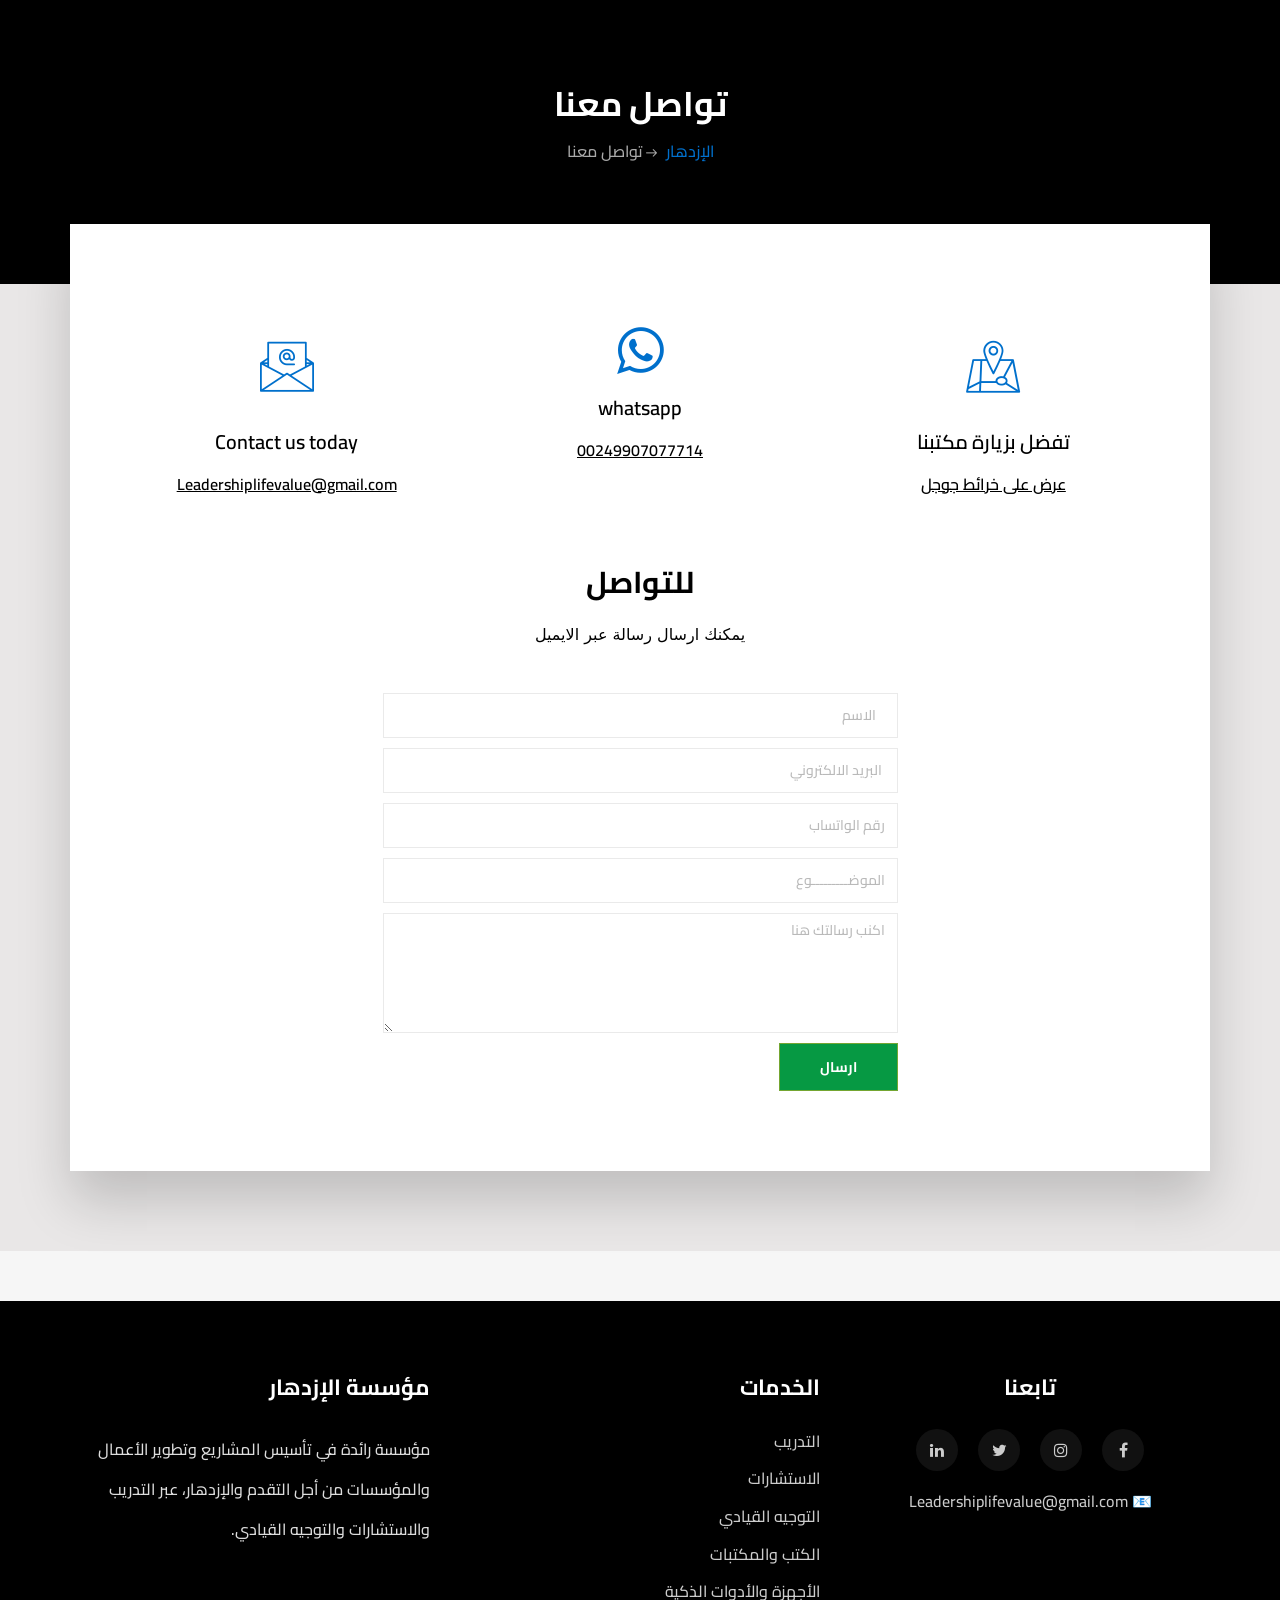
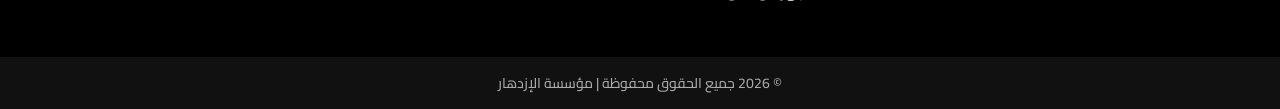
==== commit 5d733e22: "Change greeting from 'Hello' to 'Goodbye'" ====
--- a/index.html
+++ b/index.html
@@ -278,7 +278,7 @@
                     <div class="col-lg-3 col-md-12 box-1">
                         <div class="blog-box">
                             <div class="image-wrap entry">
-                                <img src="upload/blog_02.jpeg" alt="" class="img-responsive">
+                                <img src="./images/المركز الاعلى.jpeg" alt="" class="img-responsive">
                                 <div class="magnifier">
                                      <a href="./AdvancedTrainingCenter.html" title=""><i class="flaticon-add"></i></a>
                                 </div>
@@ -303,7 +303,7 @@
                     <div class="col-lg-3 col-md-12 box-2">
                         <div class="blog-box">
                             <div class="image-wrap entry">
-                                <img src="upload/blog_01.jpeg" alt="" class="img-responsive">
+                                <img src="./images/فريق الحياة.jpeg" alt="" class="img-responsive">
                                 <div class="magnifier">
                                      <a href="./LifeTeam.html" title=""><i class="flaticon-add"></i></a>
                                 </div>
@@ -326,7 +326,7 @@
                     <div class="col-lg-3 col-md-12 box-3">
                         <div class="blog-box">
                             <div class="image-wrap entry">
-                                <img src="upload/blog_03.jpeg" alt="" class="img-responsive">
+                                <img src="./images/مكتبة الفكر.jpeg" alt="" class="img-responsive">
                                 <div class="magnifier">
                                      <a href="./BooksLibraries.html" title=""><i class="flaticon-add"></i></a>
                                 </div>
@@ -352,7 +352,7 @@
                     <div class="col-lg-3 col-md-12 box-4">
                         <div class="blog-box">
                             <div class="image-wrap entry">
-                                <img src="upload/blog_03.jpeg" alt="" class="img-responsive">
+                                <img src="./images/Electric Trust.jpeg" alt="" class="img-responsive">
                                 <div class="magnifier">
                                      <a href="./SmartDevicesTools.html" title=""><i class="flaticon-add"></i></a>
                                 </div>
